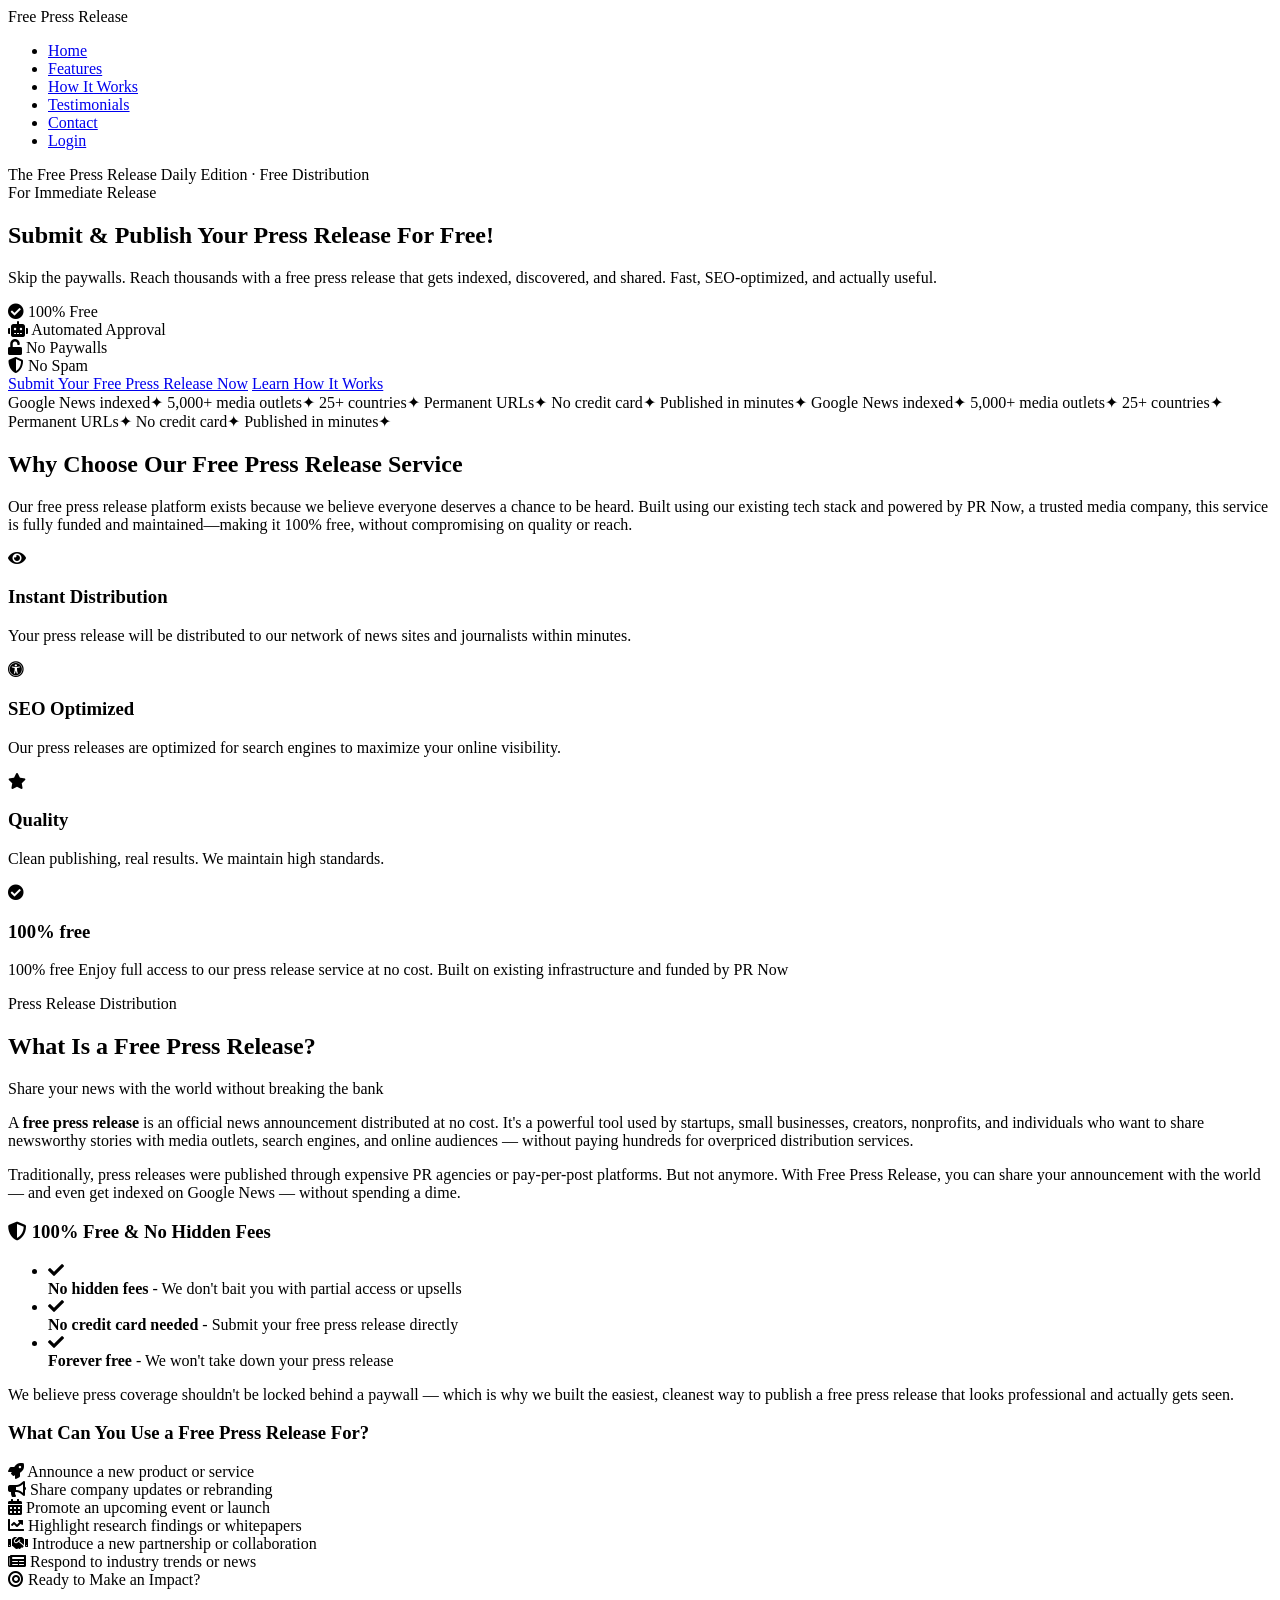
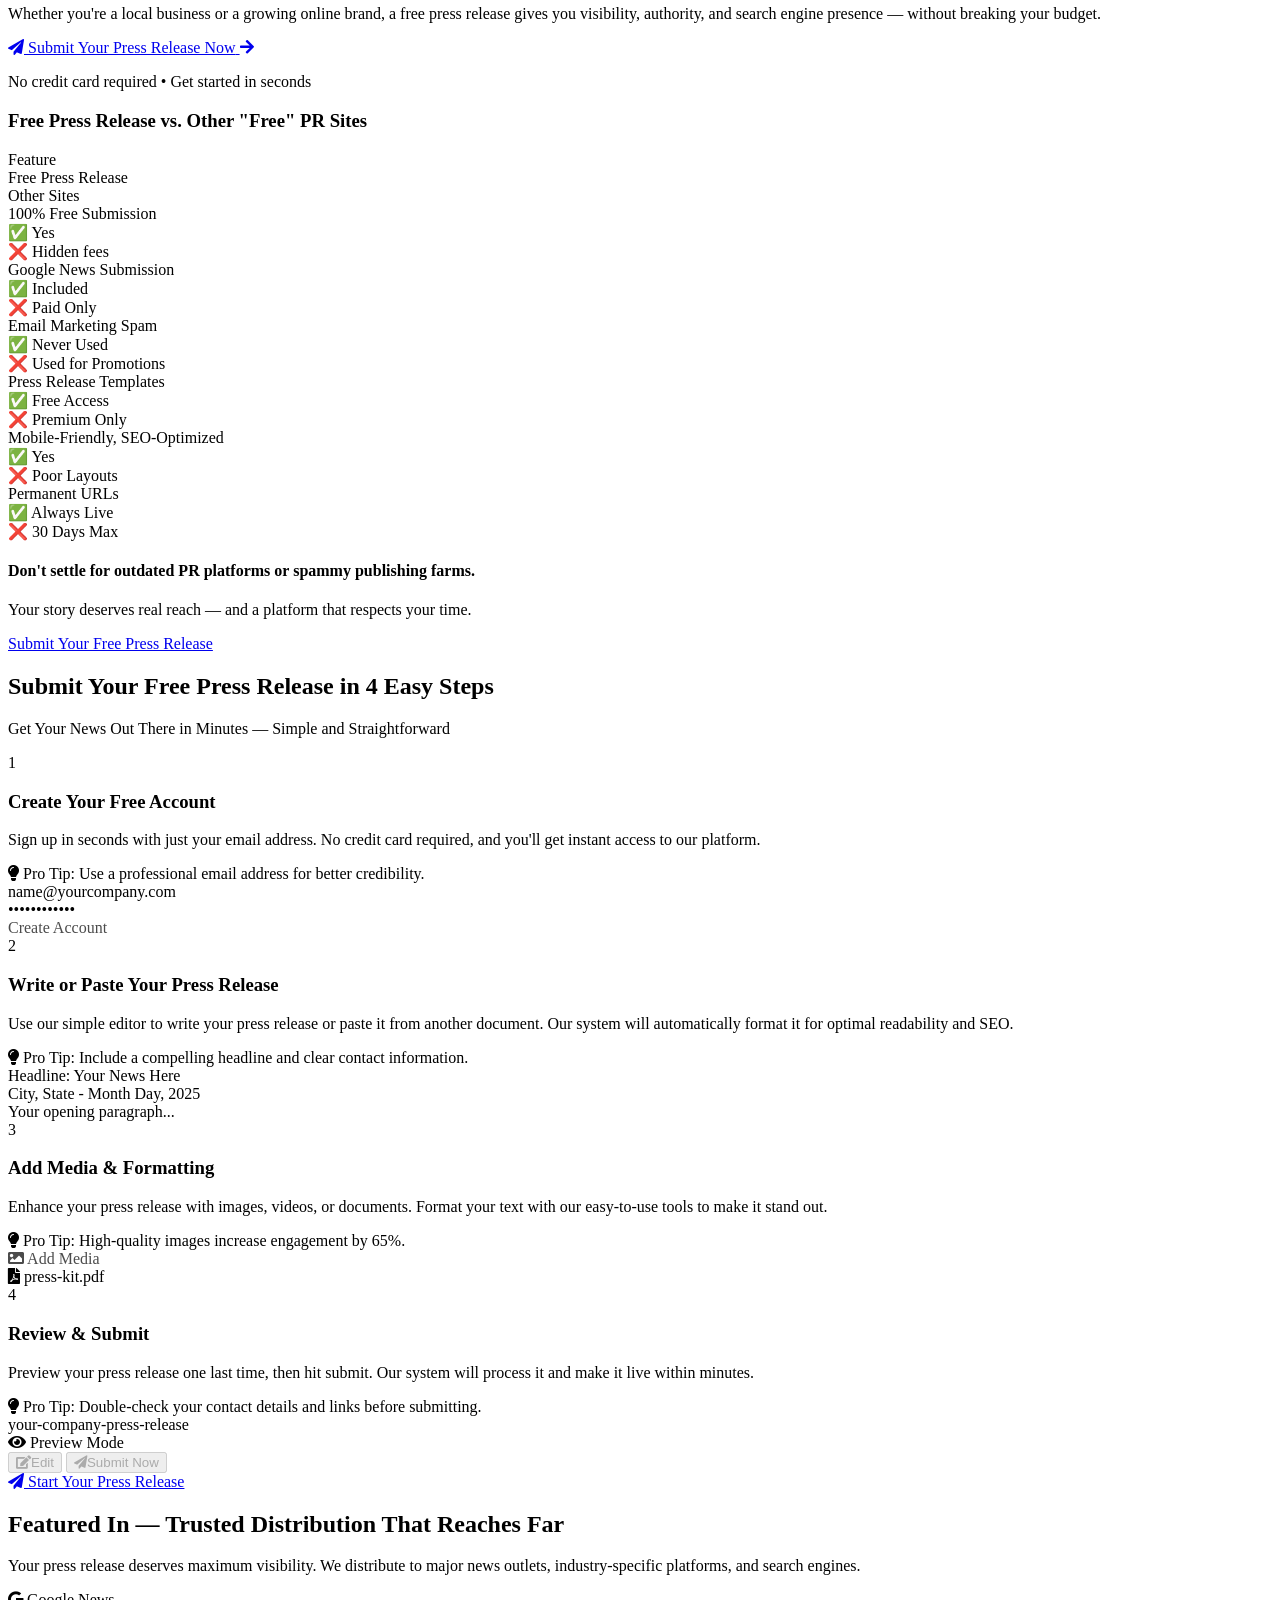
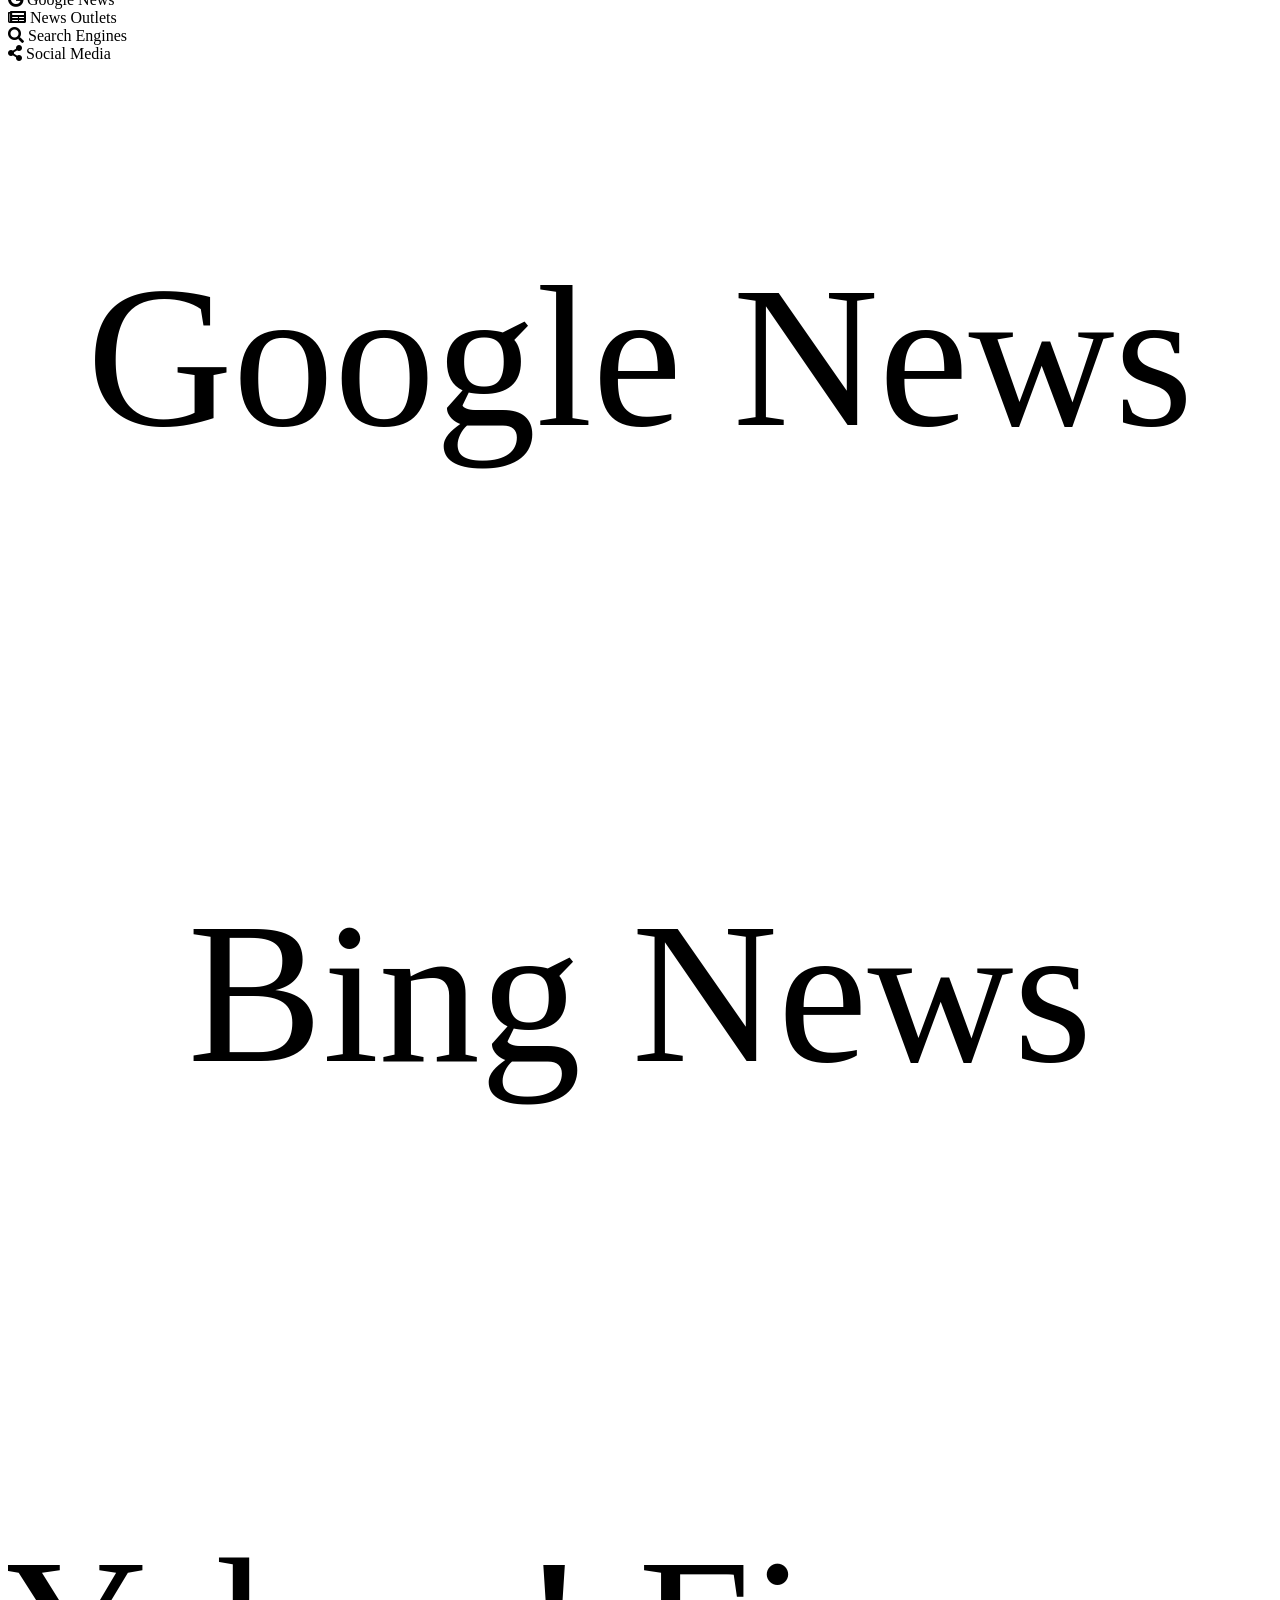
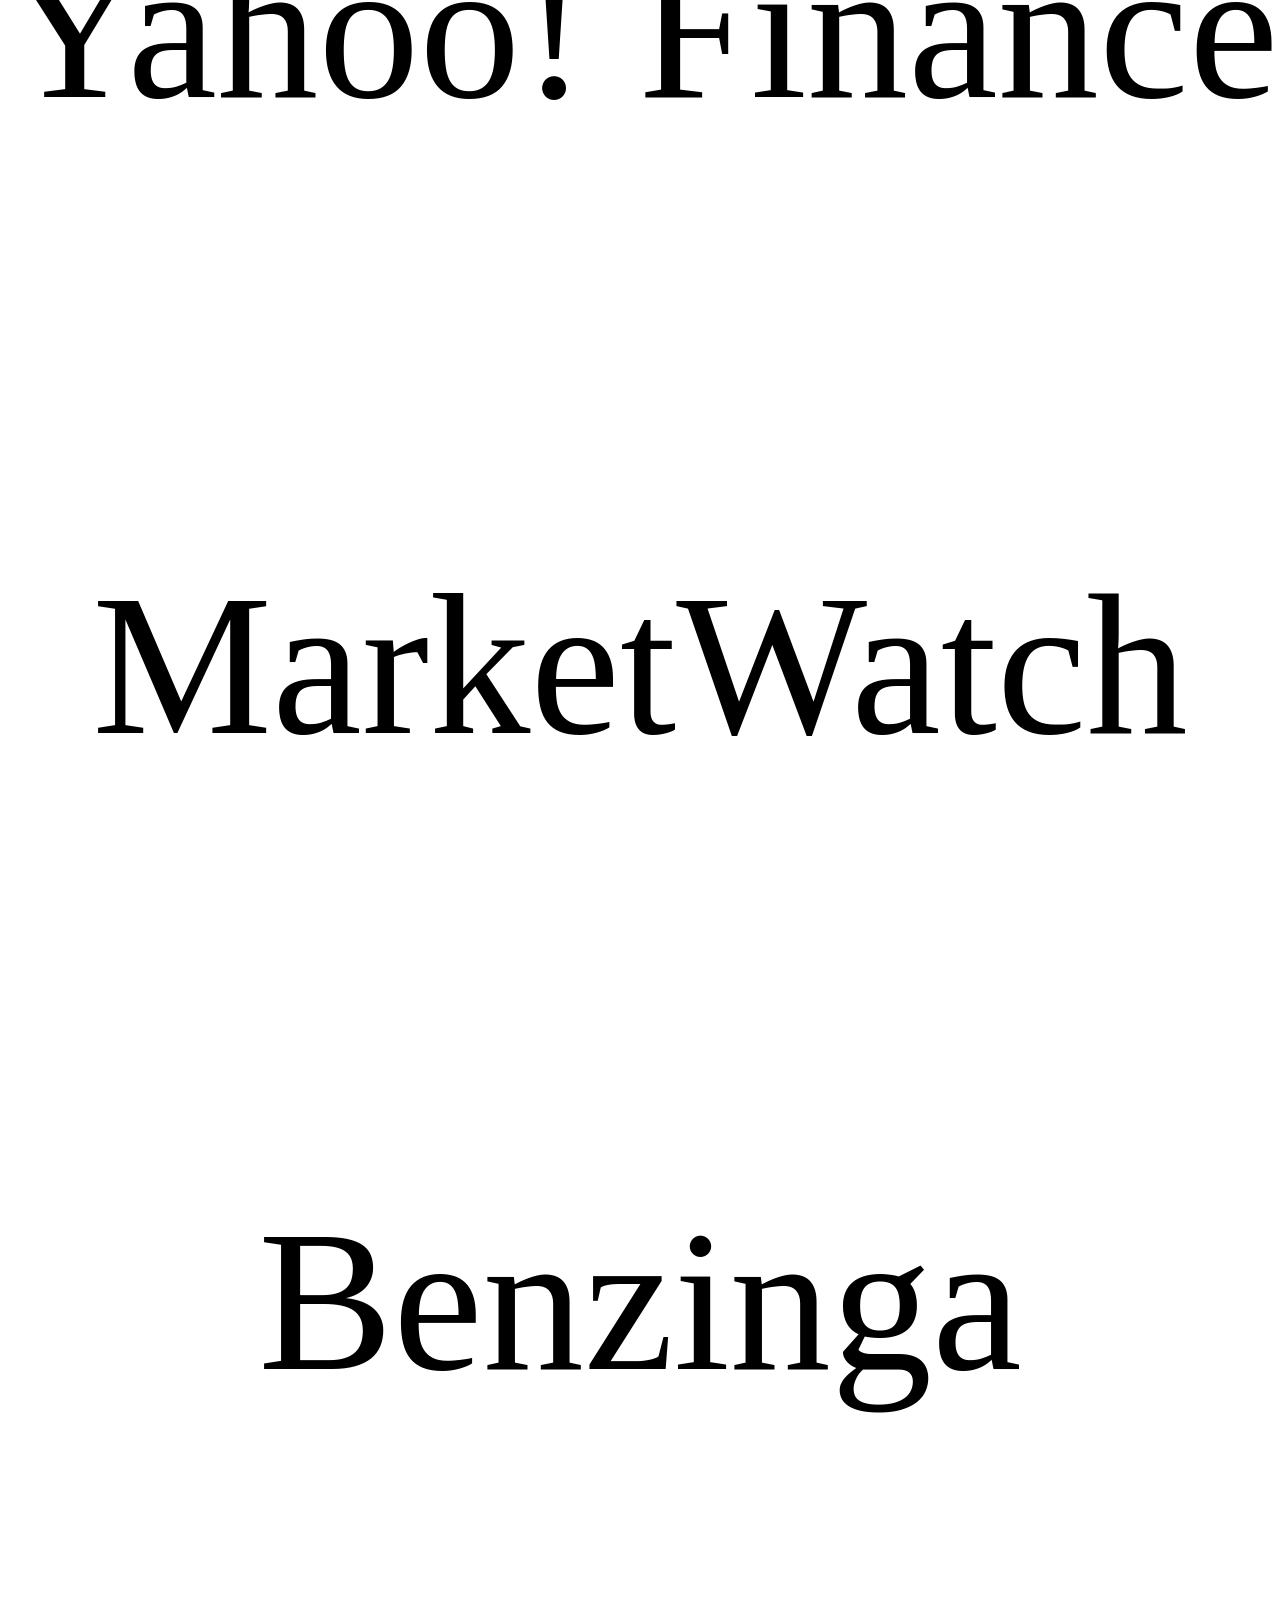
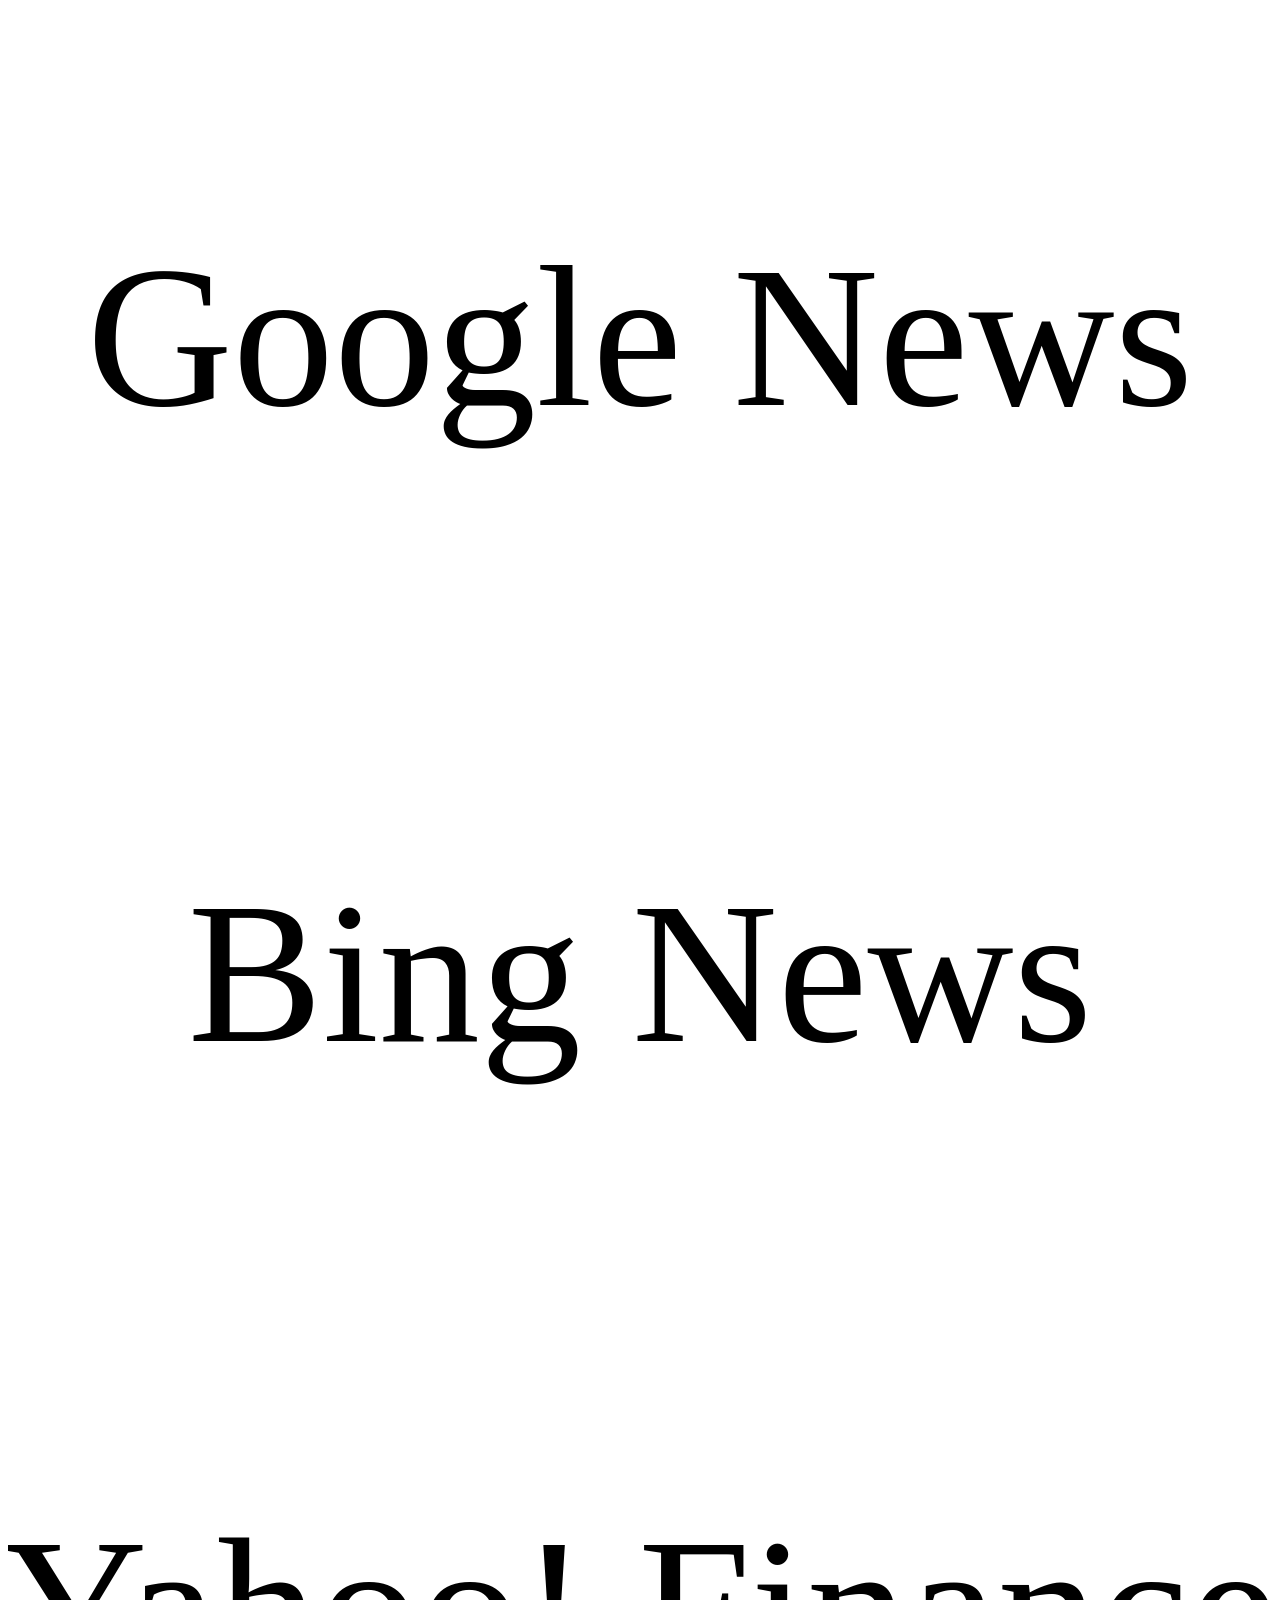
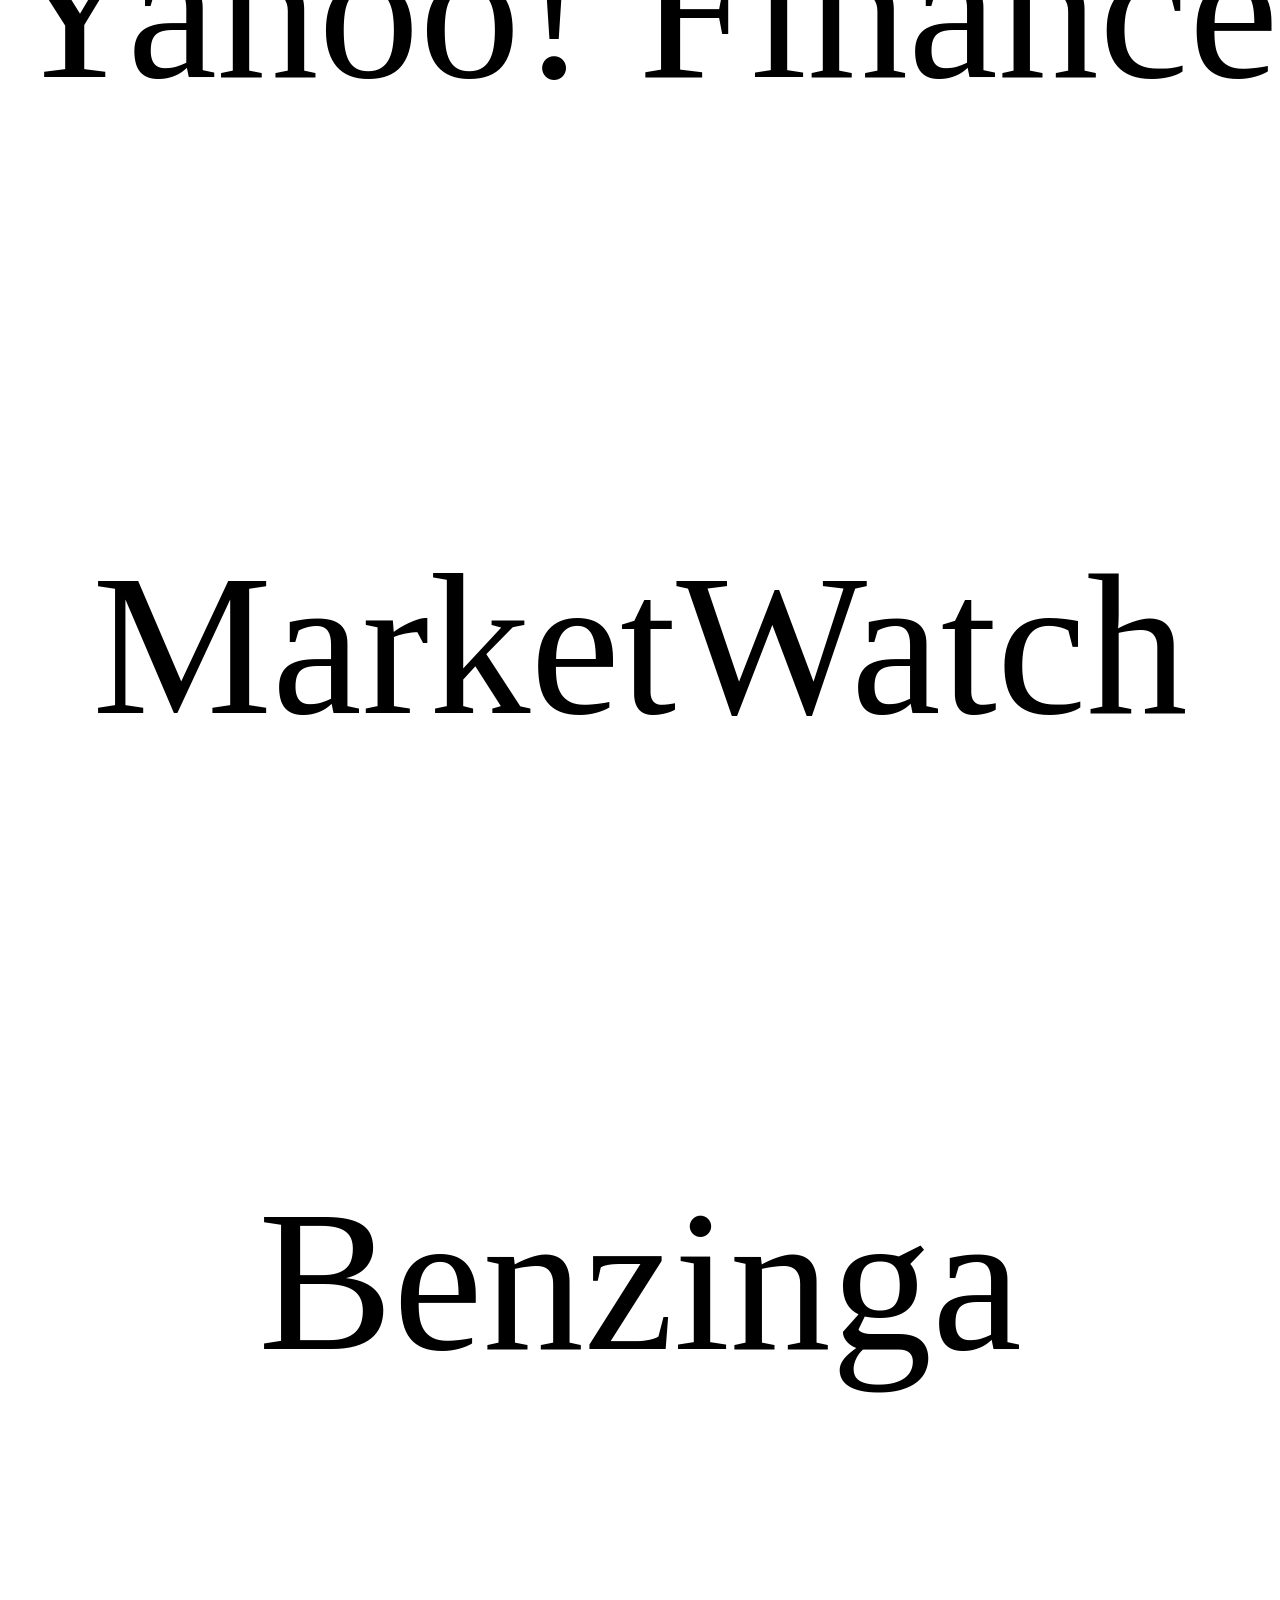
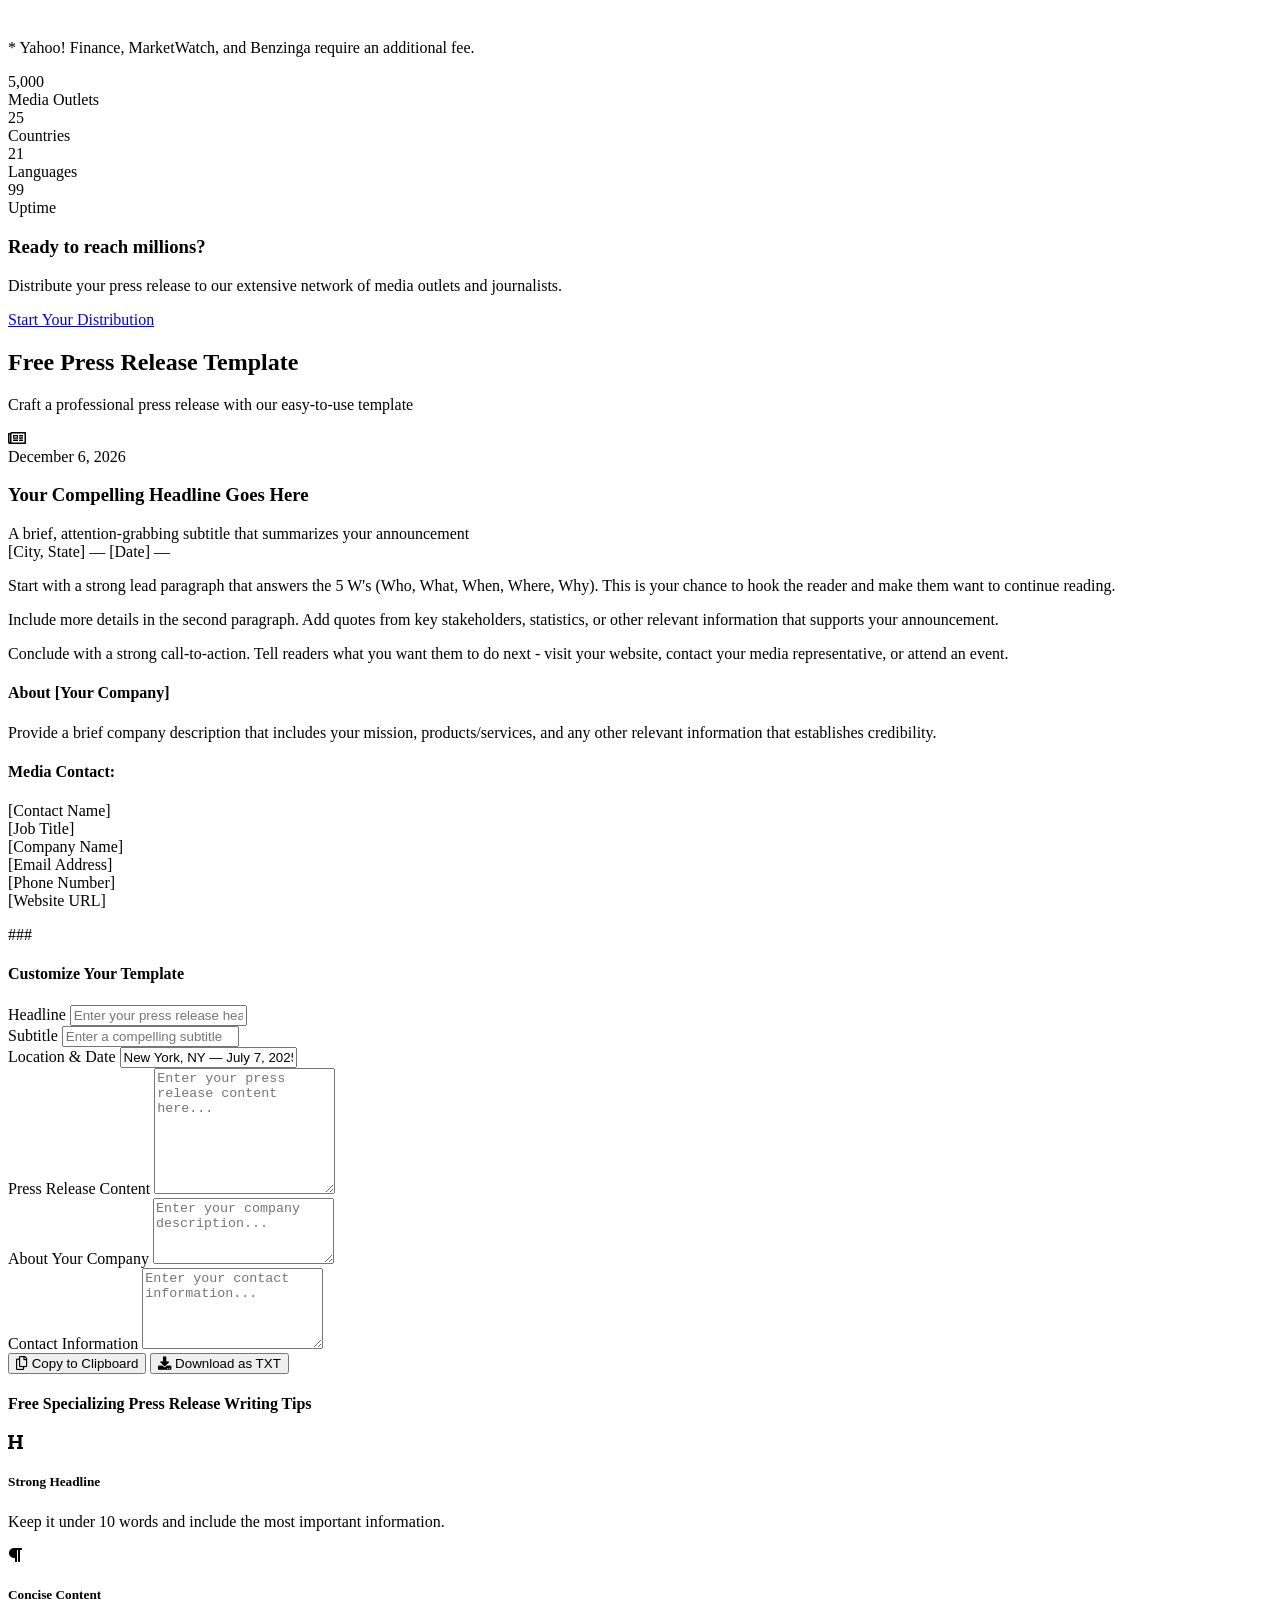
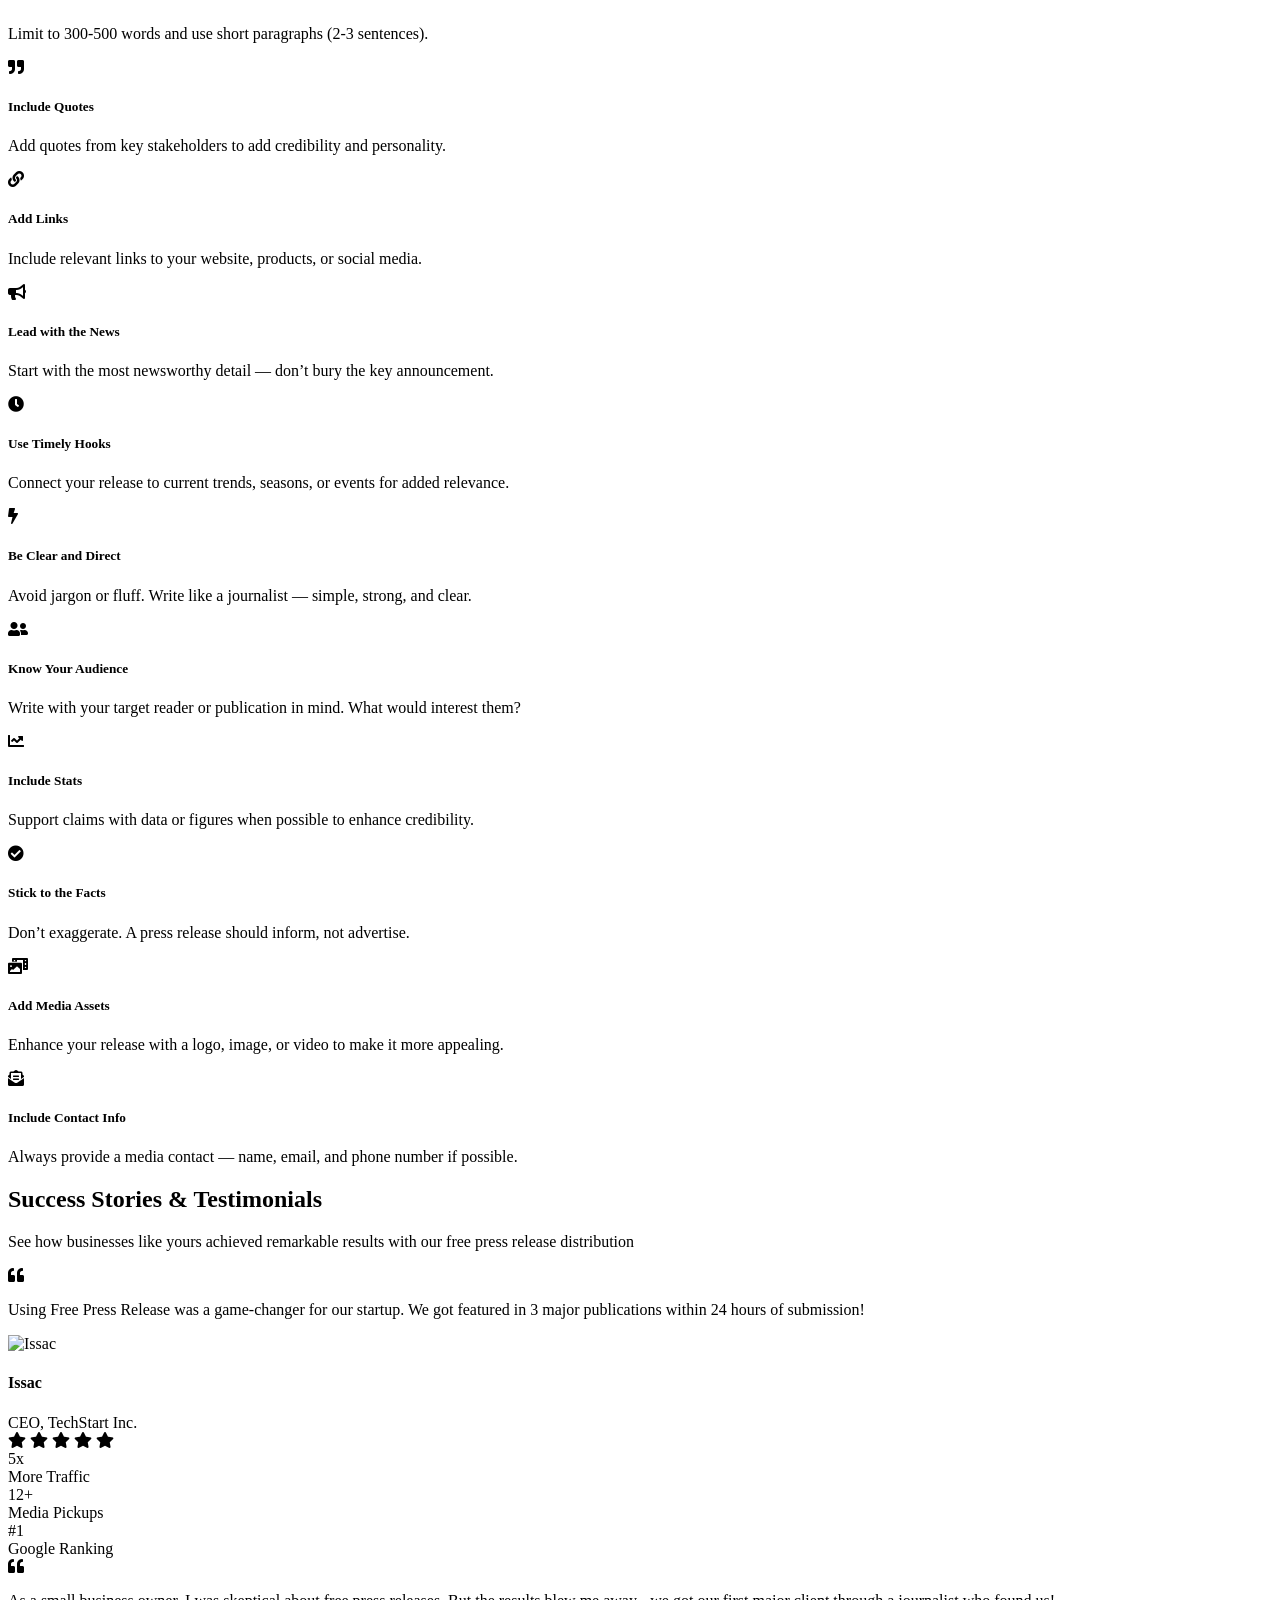
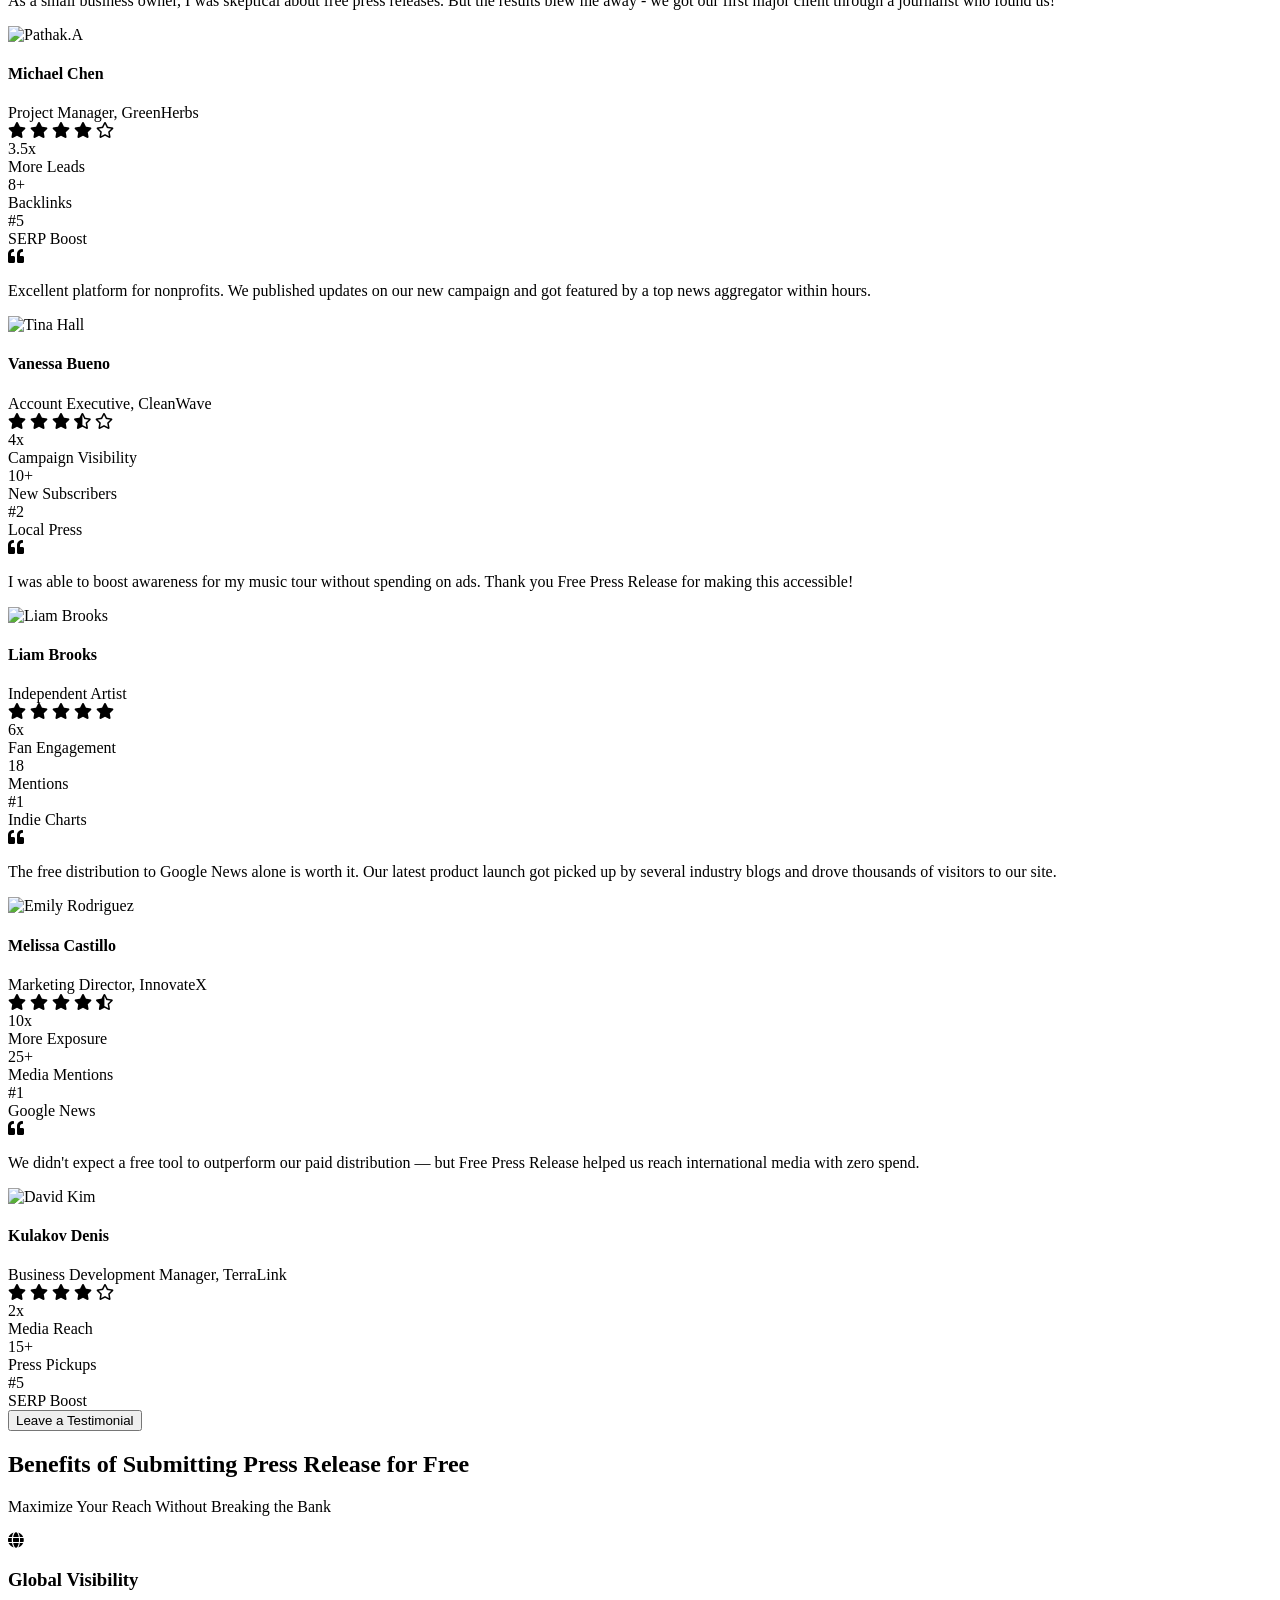
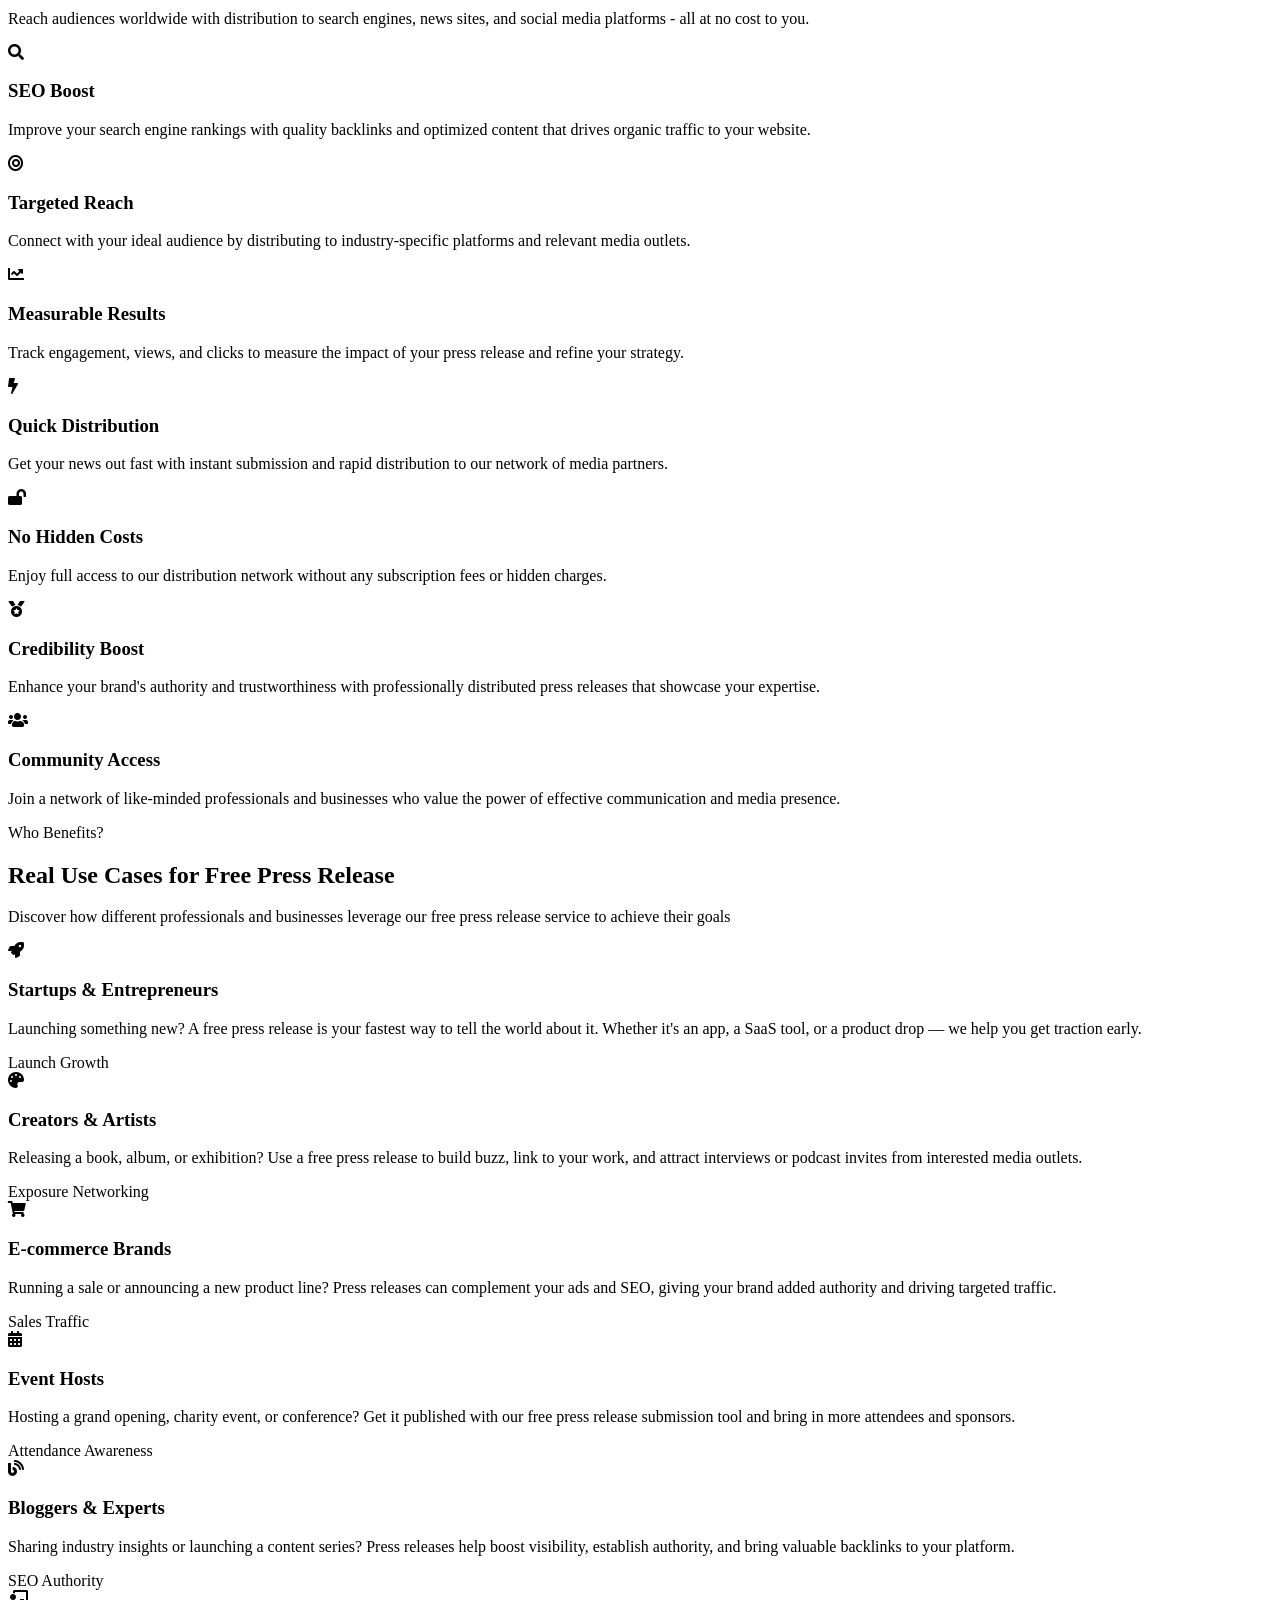
==== index.html @ 92e508fe "feat: serve published releases at /press and wire auth to portal app - Add .htaccess reverse proxy: " ====
<!DOCTYPE html>
<html lang="en">
<head>
    <meta charset="UTF-8">
    <meta name="viewport" content="width=device-width, initial-scale=1.0">
    <title>Free Press Release - Distribute Your Press Release for Free</title>
    <link rel="stylesheet" href="css/style.css">
    <link rel="stylesheet" href="css/features.css">
    <link rel="stylesheet" href="css/testimonials.css">
    <link rel="stylesheet" href="css/use-cases.css">
    <link rel="stylesheet" href="css/comparison-section.css">
    <link rel="stylesheet" href="css/faq-section.css">
    <link rel="stylesheet" href="css/about-section.css">
    <link rel="stylesheet" href="css/our-values.css">
    <link rel="stylesheet" href="css/footer.css">
    <link rel="stylesheet" href="css/contact.css">
    <link rel="stylesheet" href="css/policy.css">
    <link rel="stylesheet" href="css/what-is.css">
    <link rel="stylesheet" href="css/cta-section.css">
    <link rel="stylesheet" href="https://cdnjs.cloudflare.com/ajax/libs/font-awesome/6.4.0/css/all.min.css">
    <link rel="stylesheet" href="https://cdnjs.cloudflare.com/ajax/libs/font-awesome/5.15.4/css/all.min.css">
    <link rel="preconnect" href="https://fonts.googleapis.com">
    <link rel="preconnect" href="https://fonts.gstatic.com" crossorigin>
    <link href="https://fonts.googleapis.com/css2?family=Fraunces:ital,opsz,wght,SOFT,WONK@0,9..144,300..900,0..100,0..1;1,9..144,300..900,0..100,0..1&family=Instrument+Sans:ital,wght@0,400..700;1,400..700&family=Instrument+Serif:ital@0;1&family=JetBrains+Mono:ital,wght@0,300..800;1,300..800&display=swap" rel="stylesheet">
</head>
<body>
    <!-- Preloader -->
    <div class="preloader">
        <div class="loader"></div>
    </div>

    <!-- Header -->
    <header class="header">
        <nav class="navbar">
            <div class="logo"><a href="index.html" style="color: inherit; text-decoration: none;">Free <span>Press </span>Release</a></div>
            <ul class="nav-links">
                <li><a href="#home">Home</a></li>
                <li><a href="#benefits">Features</a></li>
                <li><a href="#easy-steps">How It Works</a></li>
                <li><a href="#success-stories">Testimonials</a></li>
                <li><a href="contact.html">Contact</a></li>
            <li><a href="https://my.freepressrelease.io/login" class="login-btn-header">Login</a></li>
            </ul>
            <div class="hamburger">
                <div class="line"></div>
                <div class="line"></div>
                <div class="line"></div>
            </div>
        </nav>
    </header>

    <!-- Hero Section -->
    <section id="home" class="hero">
        <div class="hero-frame">
            <div class="hero-masthead">
                <span class="masthead-vol"></span>
                <span class="masthead-name">The Free Press Release</span>
                <span class="masthead-date">Daily Edition · Free Distribution</span>
            </div>
            <div class="hero-rule double"></div>
            <div class="hero-content">
                <div class="hero-eyebrow"><span class="dot"></span><span>For Immediate Release</span><span class="dot"></span></div>
                <h1>Submit &amp; Publish Your Press Release For Free!</h1>
                <p class="subtitle">Skip the paywalls. Reach thousands with a free press release that gets indexed, discovered, and shared. Fast, SEO-optimized, and actually useful.</p>

                <div class="feature-labels">
                    <div class="feature-label">
                        <i class="fas fa-check-circle"></i>
                        <span>100% Free</span>
                    </div>
                    <div class="feature-label">
                        <i class="fas fa-robot"></i>
                        <span>Automated Approval</span>
                    </div>
                    <div class="feature-label">
                        <i class="fas fa-unlock"></i>
                        <span>No Paywalls</span>
                    </div>
                    <div class="feature-label">
                        <i class="fas fa-shield-alt"></i>
                        <span>No Spam</span>
                    </div>
                </div>

                <div class="cta-buttons">
                    <a href="https://my.freepressrelease.io" target="_blank" class="btn btn-primary">Submit Your Free Press Release Now</a>
                    <a href="#easy-steps" class="btn btn-secondary">Learn How It Works</a>
                </div>
            </div>
            <div class="hero-rule"></div>
            <div class="hero-marquee">
                <div class="marquee-track">
                    <span>Google News indexed</span><span aria-hidden="true">✦</span>
                    <span>5,000+ media outlets</span><span aria-hidden="true">✦</span>
                    <span>25+ countries</span><span aria-hidden="true">✦</span>
                    <span>Permanent URLs</span><span aria-hidden="true">✦</span>
                    <span>No credit card</span><span aria-hidden="true">✦</span>
                    <span>Published in minutes</span><span aria-hidden="true">✦</span>
                    <span>Google News indexed</span><span aria-hidden="true">✦</span>
                    <span>5,000+ media outlets</span><span aria-hidden="true">✦</span>
                    <span>25+ countries</span><span aria-hidden="true">✦</span>
                    <span>Permanent URLs</span><span aria-hidden="true">✦</span>
                    <span>No credit card</span><span aria-hidden="true">✦</span>
                    <span>Published in minutes</span><span aria-hidden="true">✦</span>
                </div>
            </div>
        </div>
    </section>

    <!-- Why Choose Our Free Press Release Service -->
    <section class="our-values">
        <div class="container">
            <div class="section-header">
                <h2>Why Choose Our Free Press Release Service</h2>
                <p class="tagline">Our free press release platform exists because we believe everyone deserves a chance to be heard. Built using our existing tech stack and powered by PR Now, a trusted media company, this service is fully funded and maintained—making it 100% free, without compromising on quality or reach.</p>
            </div>
            <div class="values-grid">
                <!-- Value 1 -->
                <div class="value-card">
                    <div class="value-icon">
                        <i class="fas fa-eye"></i>
                    </div>
                    <h3>Instant Distribution</h3>
                    <p>Your press release will be distributed to our network of news sites and journalists within minutes.</p>
                </div>
                
                <!-- Value 2 -->
                <div class="value-card">
                    <div class="value-icon">
                        <i class="fas fa-universal-access"></i>
                    </div>
                    <h3>SEO Optimized</h3>
                    <p>Our press releases are optimized for search engines to maximize your online visibility.</p>
                </div>
                
                <!-- Value 3 -->
                <div class="value-card">
                    <div class="value-icon">
                        <i class="fas fa-star"></i>
                    </div>
                    <h3>Quality</h3>
                    <p>Clean publishing, real results. We maintain high standards.</p>
                </div>
                
                <!-- Value 4 -->
                <div class="value-card">
                    <div class="value-icon">
                        <i class="fas fa-check-circle"></i>
                    </div>
                    <h3>100% free</h3>
                    <p>
                        100% free
                        Enjoy full access to our press release service at no cost. Built on existing infrastructure and funded by PR Now</p>
                </div>
            </div>
        </div>
    </section>

    <!-- What Is Section -->
    <section id="what-is" class="what-is">
        <div class="container">
            <!-- Section Header -->
            <div class="section-header">
                <span class="section-tag">Press Release Distribution</span>
                <h2>What Is a <span>Free Press Release</span>?</h2>
                <p>Share your news with the world without breaking the bank</p>
            </div>

            <!-- Full Width Content -->
            <div class="what-is-content">
                <div class="what-is-box">
                    <p>
                        A <strong>free press release</strong> is an official news announcement distributed at no cost. It's a powerful tool used by startups, small businesses, creators, nonprofits, and individuals who want to share newsworthy stories with media outlets, search engines, and online audiences — without paying hundreds for overpriced distribution services.
                    </p>
                    <p>
                        Traditionally, press releases were published through expensive PR agencies or pay-per-post platforms. But not anymore. With Free Press Release, you can share your announcement with the world — and even get indexed on Google News — without spending a dime.
                    </p>

                    <div class="guarantee-box">
                        <h3>
                            <i class="fas fa-shield-alt"></i>
                            <span>100% Free & No Hidden Fees</span>
                        </h3>
                        <ul class="guarantee-list">
                            <li>
                                <div class="icon-wrapper">
                                    <i class="fas fa-check"></i>
                                </div>
                                <div>
                                    <strong>No hidden fees</strong> - We don't bait you with partial access or upsells
                                </div>
                            </li>
                            <li>
                                <div class="icon-wrapper">
                                    <i class="fas fa-check"></i>
                                </div>
                                <div>
                                    <strong>No credit card needed</strong> - Submit your free press release directly
                                </div>
                            </li>
                            <li>
                                <div class="icon-wrapper">
                                    <i class="fas fa-check"></i>
                                </div>
                                <div>
                                    <strong>Forever free</strong> - We won't take down your press release
                                </div>
                            </li>
                        </ul>
                    </div>
                    
                    <p>
                        We believe press coverage shouldn't be locked behind a paywall — which is why we built the easiest, cleanest way to publish a free press release that looks professional and actually gets seen.
                    </p>
                </div>
            </div>
        </div>
    </section>

    <!-- What Can You Use a Free Press Release For? Section -->
    <div class="use-case-list">
        <h3>What Can You Use a Free Press Release For?</h3>
        <div class="use-case-list-grid">
            <div class="use-case-item">
                <i class="fas fa-rocket"></i>
                <span>Announce a new product or service</span>
            </div>
            <div class="use-case-item">
                <i class="fas fa-bullhorn"></i>
                <span>Share company updates or rebranding</span>
            </div>
            <div class="use-case-item">
                <i class="fas fa-calendar-alt"></i>
                <span>Promote an upcoming event or launch</span>
            </div>
            <div class="use-case-item">
                <i class="fas fa-chart-line"></i>
                <span>Highlight research findings or whitepapers</span>
            </div>
            <div class="use-case-item">
                <i class="fas fa-handshake"></i>
                <span>Introduce a new partnership or collaboration</span>
            </div>
            <div class="use-case-item">
                <i class="fas fa-newspaper"></i>
                <span>Respond to industry trends or news</span>
            </div>
        </div>
    </div>
            
        <!-- Full Width CTA Section -->
        <section class="cta-section">
            <div class="container">
                <div class="conclusion-container">
                    <div class="conclusion-content">
                        <div class="conclusion-title">
                            <i class="fas fa-bullseye"></i>
                            <span>Ready to Make an Impact?</span>
                        </div>
                        <p class="conclusion-text">
                            Whether you're a local business or a growing online brand, a free press release gives you <span>visibility</span>, <span>authority</span>, and <span>search engine presence</span> — without breaking your budget.
                        </p>
                        <div class="conclusion-cta">
                            <a href="https://my.freepressrelease.io" target="_blank" class="btn btn-primary">
                                <i class="fas fa-paper-plane"></i>
                                <span>Submit Your Press Release Now</span>
                                <i class="fas fa-arrow-right"></i>
                            </a>
                            <p class="subtext">No credit card required • Get started in seconds</p>
                        </div>
                    </div>
                    <div class="bg-shape top-right"></div>
                    <div class="bg-shape bottom-left"></div>
                </div>
            </div>
        </section>

        <section class="comparison-block">
            <div class="comparison-section">
                <h3>Free Press Release vs. Other "Free" PR Sites</h3>
                <div class="comparison-table">
                    <div class="comparison-header">
                        <div class="feature">Feature</div>
                        <div class="us">Free Press Release</div>
                        <div class="others">Other Sites</div>
                    </div>
                    
                    <div class="comparison-row">
                        <div class="feature">100% Free Submission</div>
                        <div class="us yes">✅ Yes</div>
                        <div class="others no">❌ Hidden fees</div>
                    </div>
                    
                    <div class="comparison-row">
                        <div class="feature">Google News Submission</div>
                        <div class="us yes">✅ Included</div>
                        <div class="others no">❌ Paid Only</div>
                    </div>
                    
                    <div class="comparison-row">
                        <div class="feature">Email Marketing Spam</div>
                        <div class="us yes">✅ Never Used</div>
                        <div class="others no">❌ Used for Promotions</div>
                    </div>
                    
                    <div class="comparison-row">
                        <div class="feature">Press Release Templates</div>
                        <div class="us yes">✅ Free Access</div>
                        <div class="others no">❌ Premium Only</div>
                    </div>
                    
                    <div class="comparison-row">
                        <div class="feature">Mobile-Friendly, SEO-Optimized</div>
                        <div class="us yes">✅ Yes</div>
                        <div class="others no">❌ Poor Layouts</div>
                    </div>
                    
                    <div class="comparison-row">
                        <div class="feature">Permanent URLs</div>
                        <div class="us yes">✅ Always Live</div>
                        <div class="others no">❌ 30 Days Max</div>
                    </div>
                </div>
                
                <div class="cta-box">
                    <h4>Don't settle for outdated PR platforms or spammy publishing farms.</h4>
                    <p>Your story deserves real reach — and a platform that respects your time.</p>
                    <a href="https://my.freepressrelease.io" target="_blank" class="btn btn-primary">Submit Your Free Press Release</a>
                </div>
            </div>
    </section>

    <!-- 4 Easy Steps Section -->
    <section id="easy-steps" class="easy-steps">
        <div class="container">
            <div class="section-header">
                <h2>Submit Your Free Press Release in 4 Easy Steps</h2>
                <p class="tagline">Get Your News Out There in Minutes — Simple and Straightforward</p>
            </div>
            
            <div class="steps-container">
                <!-- Step 1 -->
                <div class="step-card" data-step="1">
                    <div class="step-number">1</div>
                    <div class="step-content">
                        <h3>Create Your Free Account</h3>
                        <p>Sign up in seconds with just your email address. No credit card required, and you'll get instant access to our platform.</p>
                        <div class="step-tip">
                            <i class="fas fa-lightbulb"></i>
                            <span>Pro Tip: Use a professional email address for better credibility.</span>
                        </div>
                    </div>
                    <div class="step-visual">
                        <div class="typing-animation">
                            <div class="code-line">name@yourcompany.com</div>
                            <div class="code-line">••••••••••••</div>
                            <div class="code-line"><span class="btn btn-primary" style="cursor: default; opacity: 0.7;">Create Account</span></div>
                        </div>
                    </div>
                </div>
                
                <!-- Step 2 -->
                <div class="step-card" data-step="2">
                    <div class="step-number">2</div>
                    <div class="step-content">
                        <h3>Write or Paste Your Press Release</h3>
                        <p>Use our simple editor to write your press release or paste it from another document. Our system will automatically format it for optimal readability and SEO.</p>
                        <div class="step-tip">
                            <i class="fas fa-lightbulb"></i>
                            <span>Pro Tip: Include a compelling headline and clear contact information.</span>
                        </div>
                    </div>
                    <div class="step-visual">
                        <div class="typing-animation">
                            <div class="cursor"></div>
                            <div class="code-line">Headline: Your News Here</div>
                            <div class="code-line">City, State - Month Day, 2025</div>
                            <div class="code-line">Your opening paragraph...</div>
                        </div>
                    </div>
                </div>
                
                <!-- Step 3 -->
                <div class="step-card" data-step="3">
                    <div class="step-number">3</div>
                    <div class="step-content">
                        <h3>Add Media & Formatting</h3>
                        <p>Enhance your press release with images, videos, or documents. Format your text with our easy-to-use tools to make it stand out.</p>
                        <div class="step-tip">
                            <i class="fas fa-lightbulb"></i>
                            <span>Pro Tip: High-quality images increase engagement by 65%.</span>
                        </div>
                    </div>
                    <div class="step-visual">
                        <div class="media-preview">
                            <span class="btn btn-outline" style="cursor: default; opacity: 0.7;">
                                <i class="fas fa-image"></i> Add Media
                            </span>
                            <div class="media-item">
                                <i class="fas fa-file-pdf"></i>
                                <span>press-kit.pdf</span>
                            </div>
                        </div>
                    </div>
                </div>
                
                <!-- Step 4 -->
                <div class="step-card" data-step="4">
                    <div class="step-number">4</div>
                    <div class="step-content">
                        <h3>Review & Submit</h3>
                        <p>Preview your press release one last time, then hit submit. Our system will process it and make it live within minutes.</p>
                        <div class="step-tip">
                            <i class="fas fa-lightbulb"></i>
                            <span>Pro Tip: Double-check your contact details and links before submitting.</span>
                        </div>
                    </div>
                    <div class="step-visual">
                        <div class="preview-window">
                            <div class="preview-header">
                                <div class="preview-buttons">
                                    <span class="preview-button red"></span>
                                    <span class="preview-button yellow"></span>
                                    <span class="preview-button green"></span>
                                </div>
                                <span class="preview-url">your-company-press-release</span>
                            </div>
                            <div class="preview-content">
                                <div class="preview-placeholder">
                                    <i class="fas fa-eye"></i>
                                    <span>Preview Mode</span>
                                </div>
                            </div>
                            <div class="preview-footer" onclick="return false;">
                                <button disabled class="preview-btn preview-btn-edit">
                                    <i class="fas fa-edit"></i>Edit
                                </button>
                                <button disabled class="preview-btn preview-btn-submit">
                                    <i class="fas fa-paper-plane"></i>Submit Now
                                </button>
                            </div>
                        </div>
                    </div>
                </div>
                
                <!-- Connecting Line -->
                <div class="connecting-line"></div>
            </div>
            
            <div class="cta-buttons cta-buttons-centered">
                <a href="https://my.freepressrelease.io" target="_blank" class="btn btn-primary btn-large">
                    <i class="fas fa-paper-plane"></i> Start Your Press Release
                </a>
            </div>
        </div>
    </section>
   <!-- Featured In Section -->
<section id="featured-in" class="featured-in">
    <div class="container">
        <div class="section-header">
            <h2>Featured In — Trusted Distribution That Reaches Far</h2>
            <p class="tagline">Your press release deserves maximum visibility. We distribute to major news outlets, industry-specific platforms, and search engines.</p>
        </div>
        
        <div class="trust-badges">
            <div class="badge">
                <i class="fab fa-google"></i>
                <span>Google News</span>
            </div>
            <div class="badge">
                <i class="fas fa-newspaper"></i>
                <span>News Outlets</span>
            </div>
            <div class="badge">
                <i class="fas fa-search"></i>
                <span>Search Engines</span>
            </div>
            <div class="badge">
                <i class="fas fa-share-alt"></i>
                <span>Social Media</span>
            </div>
        </div>
        
        <div class="partners-carousel">
            <div class="carousel-track">
                <!-- First set of logos -->
                <div class="partner-logo">
                    <svg viewBox="0 0 100 50" class="partner-svg">
                        <text x="50%" y="50%" dominant-baseline="middle" text-anchor="middle" class="logo-text">Google News</text>
                    </svg>
                </div>
                <div class="partner-logo">
                    <svg viewBox="0 0 100 50" class="partner-svg">
                        <text x="50%" y="50%" dominant-baseline="middle" text-anchor="middle" class="logo-text">Bing News</text>
                    </svg>
                </div>
                <div class="partner-logo">
                    <svg viewBox="0 0 100 50" class="partner-svg">
                        <text x="50%" y="50%" dominant-baseline="middle" text-anchor="middle" class="logo-text">Yahoo! Finance</text>
                    </svg>
                </div>
                <div class="partner-logo">
                    <svg viewBox="0 0 100 50" class="partner-svg">
                        <text x="50%" y="50%" dominant-baseline="middle" text-anchor="middle" class="logo-text">MarketWatch</text>
                    </svg>
                </div>
                <div class="partner-logo">
                    <svg viewBox="0 0 100 50" class="partner-svg">
                        <text x="50%" y="50%" dominant-baseline="middle" text-anchor="middle" class="logo-text">Benzinga</text>
                    </svg>
                </div>
                <!-- Second set (duplicate for seamless loop) -->
                <div class="partner-logo">
                    <svg viewBox="0 0 100 50" class="partner-svg">
                        <text x="50%" y="50%" dominant-baseline="middle" text-anchor="middle" class="logo-text">Google News</text>
                    </svg>
                </div>
                <div class="partner-logo">
                    <svg viewBox="0 0 100 50" class="partner-svg">
                        <text x="50%" y="50%" dominant-baseline="middle" text-anchor="middle" class="logo-text">Bing News</text>
                    </svg>
                </div>
                <div class="partner-logo">
                    <svg viewBox="0 0 100 50" class="partner-svg">
                        <text x="50%" y="50%" dominant-baseline="middle" text-anchor="middle" class="logo-text">Yahoo! Finance</text>
                    </svg>
                </div>
                <div class="partner-logo">
                    <svg viewBox="0 0 100 50" class="partner-svg">
                        <text x="50%" y="50%" dominant-baseline="middle" text-anchor="middle" class="logo-text">MarketWatch</text>
                    </svg>
                </div>
                <div class="partner-logo">
                    <svg viewBox="0 0 100 50" class="partner-svg">
                        <text x="50%" y="50%" dominant-baseline="middle" text-anchor="middle" class="logo-text">Benzinga</text>
                    </svg>
                </div>
            </div>
        </div>

        <!-- Clear Note for Premium Distribution -->
        <p class="premium-note">
            * Yahoo! Finance, MarketWatch, and Benzinga require an additional fee.
        </p>

        <div class="stats-grid">
            <div class="stat-card">
                <div class="stat-number" data-count="5000">5,000+</div>
                <div class="stat-label">Media Outlets</div>
            </div>
            <div class="stat-card">
                <div class="stat-number" data-count="25">25+</div>
                <div class="stat-label">Countries</div>
            </div>
            <div class="stat-card">
                <div class="stat-number" data-count="21">21+</div>
                <div class="stat-label">Languages</div>
            </div>
            <div class="stat-card">
                <div class="stat-number" data-count="99">99.9%</div>
                <div class="stat-label">Uptime</div>
            </div>
        </div>
        
        <div class="distribution-cta">
            <h3>Ready to reach millions?</h3>
            <p>Distribute your press release to our extensive network of media outlets and journalists.</p>
            <a href="https://my.freepressrelease.io" target="_blank" class="btn btn-primary">Start Your Distribution</a>
        </div>
    </div>
</section>
    <!-- Free Press Release Template Section -->
    <section id="press-release-template" class="template-section">
        <div class="container">
            <div class="section-header">
                <h2>Free Press Release Template</h2>
                <p class="tagline">Craft a professional press release with our easy-to-use template</p>
            </div>
            
            <div class="template-container">
                <div class="template-preview">
                    <div class="template-header">
                        <div class="template-logo">
                            <i class="far fa-newspaper"></i>
                        </div>
                        <div class="template-meta">
                            <div class="template-date" id="preview-date">FOR IMMEDIATE RELEASE</div>
                            <h3 class="template-title" id="preview-title">Your Compelling Headline Goes Here</h3>
                            <div class="template-subtitle" id="preview-subtitle">A brief, attention-grabbing subtitle that summarizes your announcement</div>
                        </div>
                    </div>
                    
                    <div class="template-body">
                        <div class="template-location" id="preview-location">[City, State] — [Date] — </div>
                        <div class="template-content" id="preview-content">
                            <p>Start with a strong lead paragraph that answers the 5 W's (Who, What, When, Where, Why). This is your chance to hook the reader and make them want to continue reading.</p>
                            <p>Include more details in the second paragraph. Add quotes from key stakeholders, statistics, or other relevant information that supports your announcement.</p>
                            <p>Conclude with a strong call-to-action. Tell readers what you want them to do next - visit your website, contact your media representative, or attend an event.</p>
                        </div>
                        <div class="template-boilerplate" id="preview-boilerplate">
                            <h4>About [Your Company]</h4>
                            <p>Provide a brief company description that includes your mission, products/services, and any other relevant information that establishes credibility.</p>
                        </div>
                        <div class="template-contact" id="preview-contact">
                            <h4>Media Contact:</h4>
                            <p>[Contact Name]<br>
                            [Job Title]<br>
                            [Company Name]<br>
                            [Email Address]<br>
                            [Phone Number]<br>
                            [Website URL]</p>
                        </div>
                        <div class="template-end" id="preview-end">###</div>
                    </div>
                </div>
                
                <div class="template-controls">
                    <div class="control-group">
                        <h4>Customize Your Template</h4>
                        <div class="form-group">
                            <label for="template-title">Headline</label>
                            <input type="text" id="template-title" class="form-control" placeholder="Enter your press release headline">
                        </div>
                        <div class="form-group">
                            <label for="template-subtitle">Subtitle</label>
                            <input type="text" id="template-subtitle" class="form-control" placeholder="Enter a compelling subtitle">
                        </div>
                        <div class="form-group">
                            <label for="template-location">Location & Date</label>
                            <input type="text" id="template-location" class="form-control" value="New York, NY — July 7, 2025 — ">
                        </div>
                        <div class="form-group">
                            <label for="template-content">Press Release Content</label>
                            <textarea id="template-content" class="form-control" rows="8" placeholder="Enter your press release content here..."></textarea>
                        </div>
                        <div class="form-group">
                            <label for="template-boilerplate">About Your Company</label>
                            <textarea id="template-boilerplate" class="form-control" rows="4" placeholder="Enter your company description..."></textarea>
                        </div>
                        <div class="form-group">
                            <label for="template-contact">Contact Information</label>
                            <textarea id="template-contact" class="form-control" rows="5" placeholder="Enter your contact information..."></textarea>
                        </div>
                        <div class="template-actions">
                            <button id="copy-template" class="btn btn-secondary">
                                <i class="far fa-copy"></i> Copy to Clipboard
                            </button>
                            <button id="download-template" class="btn btn-primary">
                                <i class="fas fa-download"></i> Download as TXT
                            </button>
                        </div>
                    </div>
                </div>
            </div>
            <!--Free Specializing Press Release Writing Tips-->

            <div class="template-tips">
                <h4>Free Specializing Press Release Writing Tips</h4>
                <div class="tips-grid">
                    <div class="tip-card">
                        <div class="tip-icon">
                            <i class="fas fa-heading"></i>
                        </div>
                        <h5>Strong Headline</h5>
                        <p>Keep it under 10 words and include the most important information.</p>
                    </div>
                    <div class="tip-card">
                        <div class="tip-icon">
                            <i class="fas fa-paragraph"></i>
                        </div>
                        <h5>Concise Content</h5>
                        <p>Limit to 300-500 words and use short paragraphs (2-3 sentences).</p>
                    </div>
                    <div class="tip-card">
                        <div class="tip-icon">
                            <i class="fas fa-quote-right"></i>
                        </div>
                        <h5>Include Quotes</h5>
                        <p>Add quotes from key stakeholders to add credibility and personality.</p>
                    </div>
                    <div class="tip-card">
                        <div class="tip-icon">
                            <i class="fas fa-link"></i>
                        </div>
                        <h5>Add Links</h5>
                        <p>Include relevant links to your website, products, or social media.</p>
                    </div>
                    <div class="tip-card">
                        <div class="tip-icon">
                            <i class="fas fa-bullhorn"></i>
                        </div>
                        <h5>Lead with the News</h5>
                        <p>Start with the most newsworthy detail — don’t bury the key announcement.</p>
                    </div>
                    
                    <div class="tip-card">
                        <div class="tip-icon">
                            <i class="fas fa-clock"></i>
                        </div>
                        <h5>Use Timely Hooks</h5>
                        <p>Connect your release to current trends, seasons, or events for added relevance.</p>
                    </div>
                    
                    <div class="tip-card">
                        <div class="tip-icon">
                            <i class="fas fa-bolt"></i>
                        </div>
                        <h5>Be Clear and Direct</h5>
                        <p>Avoid jargon or fluff. Write like a journalist — simple, strong, and clear.</p>
                    </div>
                    
                    <div class="tip-card">
                        <div class="tip-icon">
                            <i class="fas fa-user-friends"></i>
                        </div>
                        <h5>Know Your Audience</h5>
                        <p>Write with your target reader or publication in mind. What would interest them?</p>
                    </div>
                    
                    <div class="tip-card">
                        <div class="tip-icon">
                            <i class="fas fa-chart-line"></i>
                        </div>
                        <h5>Include Stats</h5>
                        <p>Support claims with data or figures when possible to enhance credibility.</p>
                    </div>
                    
                    <div class="tip-card">
                        <div class="tip-icon">
                            <i class="fas fa-check-circle"></i>
                        </div>
                        <h5>Stick to the Facts</h5>
                        <p>Don’t exaggerate. A press release should inform, not advertise.</p>
                    </div>
                    
                    <div class="tip-card">
                        <div class="tip-icon">
                            <i class="fas fa-photo-video"></i>
                        </div>
                        <h5>Add Media Assets</h5>
                        <p>Enhance your release with a logo, image, or video to make it more appealing.</p>
                    </div>
                    
                    <div class="tip-card">
                        <div class="tip-icon">
                            <i class="fas fa-envelope-open-text"></i>
                        </div>
                        <h5>Include Contact Info</h5>
                        <p>Always provide a media contact — name, email, and phone number if possible.</p>
                    </div>
                </div>
            </div>
        </div>
    </section>

    <!-- Success Stories & Testimonials Section -->
    <section id="success-stories" class="success-stories">
        <div class="container">
            <div class="section-header">
                <h2>Success Stories & Testimonials</h2>
                <p class="tagline">See how businesses like yours achieved remarkable results with our free press release distribution</p>
            </div>
            
            <!-- First Row -->
            <div class="testimonials-container">
                <!-- Testimonial 1 -->
                <div class="testimonial-card">
                    <div class="testimonial-content">
                        <div class="testimonial-quote">
                            <i class="fas fa-quote-left"></i>
                            <p>Using Free Press Release was a game-changer for our startup. We got featured in 3 major publications within 24 hours of submission!</p>
                        </div>
                        <div class="testimonial-author">
                            <img src="https://media.licdn.com/dms/image/v2/D4E03AQGDzQsmnLr0EA/profile-displayphoto-shrink_400_400/profile-displayphoto-shrink_400_400/0/1682158293176?e=1756339200&v=beta&t=PO2eAqrW8L7cb5vE4wwEVZg5kIENGnhp5wbALTIHOoI" alt="Issac" class="author-avatar">
                            <div class="author-info">
                                <h4>Issac</h4>
                                <span class="author-title">CEO, TechStart Inc.</span>
                                <div class="testimonial-rating">
                                    <i class="fas fa-star"></i>
                                    <i class="fas fa-star"></i>
                                    <i class="fas fa-star"></i>
                                    <i class="fas fa-star"></i>
                                    <i class="fas fa-star"></i>
                                </div>
                            </div>
                        </div>
                    </div>
                    <div class="testimonial-stats">
                        <div class="stat-item">
                            <div class="stat-number">5x</div>
                            <div class="stat-label">More Traffic</div>
                        </div>
                        <div class="stat-item">
                            <div class="stat-number">12+</div>
                            <div class="stat-label">Media Pickups</div>
                        </div>
                        <div class="stat-item">
                            <div class="stat-number">#1</div>
                            <div class="stat-label">Google Ranking</div>
                        </div>
                    </div>
                </div>
                
                <!-- Testimonial 2 -->
                <div class="testimonial-card">
                    <div class="testimonial-content">
                        <div class="testimonial-quote">
                            <i class="fas fa-quote-left"></i>
                            <p>As a small business owner, I was skeptical about free press releases. But the results blew me away - we got our first major client through a journalist who found us!</p>
                        </div>
                        <div class="testimonial-author">
                            <img src="https://media.licdn.com/dms/image/v2/D5603AQHXfrtKhi-jmw/profile-displayphoto-shrink_400_400/profile-displayphoto-shrink_400_400/0/1721286315324?e=1756339200&v=beta&t=Tba-XC_ihvjFvprv-XqjLSd8qYefEqzICIegR19X94A" alt="Pathak.A" class="author-avatar">
                            <div class="author-info">
                                <h4>Michael Chen</h4>
                                <span class="author-title">Project Manager, GreenHerbs</span>
                                <div class="testimonial-rating">
                                    <i class="fas fa-star"></i>
                                    <i class="fas fa-star"></i>
                                    <i class="fas fa-star"></i>
                                    <i class="fas fa-star"></i>
                                    <i class="far fa-star"></i>
                                </div>
                            </div>
                        </div>
                    </div>
                    <div class="testimonial-stats">
                        <div class="stat-item">
                            <div class="stat-number">3.5x</div>
                            <div class="stat-label">More Leads</div>
                        </div>
                        <div class="stat-item">
                            <div class="stat-number">8+</div>
                            <div class="stat-label">Backlinks</div>
                        </div>
                        <div class="stat-item">
                            <div class="stat-number">#5</div>
                            <div class="stat-label">SERP Boost</div>
                        </div>
                    </div>
                </div>
                
                <!-- Testimonial 3 -->
                <div class="testimonial-card">
                    <div class="testimonial-content">
                        <div class="testimonial-quote">
                            <i class="fas fa-quote-left"></i>
                            <p>Excellent platform for nonprofits. We published updates on our new campaign and got featured by a top news aggregator within hours.</p>
                        </div>
                        <div class="testimonial-author">
                            <img src="https://randomuser.me/api/portraits/women/91.jpg" alt="Tina Hall" class="author-avatar">
                            <div class="author-info">
                                <h4>Vanessa Bueno</h4>
                                <span class="author-title">Account Executive, CleanWave</span>
                                <div class="testimonial-rating">
                                    <i class="fas fa-star"></i>
                                    <i class="fas fa-star"></i>
                                    <i class="fas fa-star"></i>
                                    <i class="fas fa-star-half-alt"></i>
                                    <i class="far fa-star"></i>
                                </div>
                            </div>
                        </div>
                    </div>
                    <div class="testimonial-stats">
                        <div class="stat-item">
                            <div class="stat-number">4x</div>
                            <div class="stat-label">Campaign Visibility</div>
                        </div>
                        <div class="stat-item">
                            <div class="stat-number">10+</div>
                            <div class="stat-label">New Subscribers</div>
                        </div>
                        <div class="stat-item">
                            <div class="stat-number">#2</div>
                            <div class="stat-label">Local Press</div>
                        </div>
                    </div>
                </div>
            </div>
            
            <!-- Second Row -->
            <div class="testimonials-container">
                <!-- Testimonial 4 -->
                <div class="testimonial-card">
                    <div class="testimonial-content">
                        <div class="testimonial-quote">
                            <i class="fas fa-quote-left"></i>
                            <p>I was able to boost awareness for my music tour without spending on ads. Thank you Free Press Release for making this accessible!</p>
                        </div>
                        <div class="testimonial-author">
                            <img src="https://randomuser.me/api/portraits/men/24.jpg" alt="Liam Brooks" class="author-avatar">
                            <div class="author-info">
                                <h4>Liam Brooks</h4>
                                <span class="author-title">Independent Artist</span>
                                <div class="testimonial-rating">
                                    <i class="fas fa-star"></i>
                                    <i class="fas fa-star"></i>
                                    <i class="fas fa-star"></i>
                                    <i class="fas fa-star"></i>
                                    <i class="fas fa-star"></i>
                                </div>
                            </div>
                        </div>
                    </div>
                    <div class="testimonial-stats">
                        <div class="stat-item">
                            <div class="stat-number">6x</div>
                            <div class="stat-label">Fan Engagement</div>
                        </div>
                        <div class="stat-item">
                            <div class="stat-number">18</div>
                            <div class="stat-label">Mentions</div>
                        </div>
                        <div class="stat-item">
                            <div class="stat-number">#1</div>
                            <div class="stat-label">Indie Charts</div>
                        </div>
                    </div>
                </div>
                
                <!-- Testimonial 5 -->
                <div class="testimonial-card">
                    <div class="testimonial-content">
                        <div class="testimonial-quote">
                            <i class="fas fa-quote-left"></i>
                            <p>The free distribution to Google News alone is worth it. Our latest product launch got picked up by several industry blogs and drove thousands of visitors to our site.</p>
                        </div>
                        <div class="testimonial-author">
                            <img src="https://randomuser.me/api/portraits/women/68.jpg" alt="Emily Rodriguez" class="author-avatar">
                            <div class="author-info">
                                <h4>Melissa Castillo</h4>
                                <span class="author-title">Marketing Director, InnovateX</span>
                                <div class="testimonial-rating">
                                    <i class="fas fa-star"></i>
                                    <i class="fas fa-star"></i>
                                    <i class="fas fa-star"></i>
                                    <i class="fas fa-star"></i>
                                    <i class="fas fa-star-half-alt"></i>
                                </div>
                            </div>
                        </div>
                    </div>
                    <div class="testimonial-stats">
                        <div class="stat-item">
                            <div class="stat-number">10x</div>
                            <div class="stat-label">More Exposure</div>
                        </div>
                        <div class="stat-item">
                            <div class="stat-number">25+</div>
                            <div class="stat-label">Media Mentions</div>
                        </div>
                        <div class="stat-item">
                            <div class="stat-number">#1</div>
                            <div class="stat-label">Google News</div>
                        </div>
                    </div>
                </div>
                
                <!-- Testimonial 6 -->
                <div class="testimonial-card">
                    <div class="testimonial-content">
                        <div class="testimonial-quote">
                            <i class="fas fa-quote-left"></i>
                            <p>We didn't expect a free tool to outperform our paid distribution — but Free Press Release helped us reach international media with zero spend.</p>
                        </div>
                        <div class="testimonial-author">
                            <img src="https://randomuser.me/api/portraits/men/75.jpg" alt="David Kim" class="author-avatar">
                            <div class="author-info">
                                <h4>Kulakov Denis</h4>
                                <span class="author-title">Business Development Manager, TerraLink</span>
                                <div class="testimonial-rating">
                                    <i class="fas fa-star"></i>
                                    <i class="fas fa-star"></i>
                                    <i class="fas fa-star"></i>
                                    <i class="fas fa-star"></i>
                                    <i class="far fa-star"></i>
                                </div>
                            </div>
                        </div>
                    </div>
                    <div class="testimonial-stats">
                        <div class="stat-item">
                            <div class="stat-number">2x</div>
                            <div class="stat-label">Media Reach</div>
                        </div>
                        <div class="stat-item">
                            <div class="stat-number">15+</div>
                            <div class="stat-label">Press Pickups</div>
                        </div>
                        <div class="stat-item">
                            <div class="stat-number">#5</div>
                            <div class="stat-label">SERP Boost</div>
                        </div>
                    </div>
                </div>
            </div>
            
            <div class="testimonial-leave-wrap">
                <button class="btn btn-secondary" onclick="openTestimonialPopup()">Leave a Testimonial</button>
            </div>
            <div id="testimonial-popup" style="display:none; position:fixed; top:0; left:0; width:100%; height:100%; background:rgba(0,0,0,0.6); z-index:1000; overflow-y:auto;">
                <div style="background:#fff; padding:2rem; max-width:600px; margin:5% auto; position:relative; border-radius:12px; box-shadow:0 5px 15px rgba(0,0,0,0.3);">
                    <button onclick="closeTestimonialPopup()" style="position:absolute; top:10px; right:15px; background:none; border:none; font-size:24px; cursor:pointer; color:#666;">&times;</button>
                    <h2 style="text-align:center; margin-bottom:1.5rem; color:#2c3e50;">Share Your Experience</h2>
                    <form id="testimonial-form" onsubmit="submitTestimonial(event)">
                        <!-- Profile Image Upload -->
                        <div style="text-align:center; margin-bottom:1.5rem;">
                            <div style="width:100px; height:100px; border-radius:50%; background:#f5f5f5; margin:0 auto 1rem; position:relative; overflow:hidden; border:2px solid #e0e0e0;">
                                <img id="profile-preview" src="data:image/svg+xml,%3Csvg xmlns='http://www.w3.org/2000/svg' width='100' height='100' viewBox='0 0 24 24' fill='%23cccccc'%3E%3Cpath d='M12 12c2.21 0 4-1.79 4-4s-1.79-4-4-4-4 1.79-4 4 1.79 4 4 4zm0 2c-2.67 0-8 1.34-8 4v2h16v-2c0-2.66-5.33-4-8-4z'/%3E%3C/svg%3E" alt="Profile" style="width:100%; height:100%; object-fit:cover;">
                            </div>
                            <label for="profile-image" style="cursor:pointer; color:#3498db; font-weight:500; display:inline-block; margin-top:0.5rem;">
                                <i class="fas fa-camera"></i> Upload Photo
                            </label>
                            <input type="file" id="profile-image" accept="image/*" style="display:none;" onchange="previewImage(this)">
                        </div>
                        
                        <!-- Name -->
                        <div style="margin-bottom:1.2rem;">
                            <label for="full-name" style="display:block; margin-bottom:0.5rem; font-weight:500; color:#2c3e50;">Full Name *</label>
                            <input type="text" id="full-name" required style="width:100%; padding:10px; border:1px solid #ddd; border-radius:4px; font-size:16px;">
                        </div>
                        
                        <!-- Profession -->
                        <div style="margin-bottom:1.2rem;">
                            <label for="profession" style="display:block; margin-bottom:0.5rem; font-weight:500; color:#2c3e50;">Profession / Title *</label>
                            <input type="text" id="profession" required style="width:100%; padding:10px; border:1px solid #ddd; border-radius:4px; font-size:16px;">
                        </div>
                        
                        <!-- Rating -->
                        <div style="margin-bottom:1.5rem;">
                            <div style="margin-bottom:0.5rem; font-weight:500; color:#2c3e50;">Your Rating *</div>
                            <div class="rating-stars" style="font-size:24px; color:#f1c40f; margin-bottom:0.5rem;">
                                <i class="far fa-star" data-rating="1" style="cursor:pointer; margin-right:5px;"></i>
                                <i class="far fa-star" data-rating="2" style="cursor:pointer; margin-right:5px;"></i>
                                <i class="far fa-star" data-rating="3" style="cursor:pointer; margin-right:5px;"></i>
                                <i class="far fa-star" data-rating="4" style="cursor:pointer; margin-right:5px;"></i>
                                <i class="far fa-star" data-rating="5" style="cursor:pointer;"></i>
                            </div>
                            <input type="hidden" id="rating" name="rating" value="0" required>
                        </div>
                        
                        <!-- Feedback -->
                        <div style="margin-bottom:1.5rem;">
                            <label for="testimonial-text" style="display:block; margin-bottom:0.5rem; font-weight:500; color:#2c3e50;">Your Testimonial *</label>
                            <textarea id="testimonial-text" rows="5" required style="width:100%; padding:10px; border:1px solid #ddd; border-radius:4px; font-size:16px; resize:vertical;"></textarea>
                        </div>
                        
                        <!-- Submit Button -->
                        <div style="text-align:center;">
                            <button type="submit" style="background-color:#3498db; color:white; border:none; padding:12px 30px; font-size:16px; border-radius:4px; font-weight:500; opacity:0.7; display:inline-flex; align-items:center; cursor:pointer; transition:background-color 0.3s;">
                                Submit Testimonial
                            </button>
                        </div>
                    </form>

                </div>
            </div>
</section>
<!-- Benefits of Free Press Release Section -->
    <section id="benefits" class="benefits-section">
        <div class="container">
            <div class="section-header">
                <h2>Benefits of Submitting Press Release for Free</h2>
                <p class="tagline">Maximize Your Reach Without Breaking the Bank</p>
            </div>
            
            <div class="benefits-grid">
                <!-- Benefit 1 -->
                <div class="benefit-card">
                    <div class="benefit-icon">
                        <i class="fas fa-globe"></i>
                    </div>
                    <h3>Global Visibility</h3>
                    <p>Reach audiences worldwide with distribution to search engines, news sites, and social media platforms - all at no cost to you.</p>
                </div>
                
                <!-- Benefit 2 -->
                <div class="benefit-card">
                    <div class="benefit-icon">
                        <i class="fas fa-search"></i>
                    </div>
                    <h3>SEO Boost</h3>
                    <p>Improve your search engine rankings with quality backlinks and optimized content that drives organic traffic to your website.</p>
                </div>
                
                <!-- Benefit 3 -->
                <div class="benefit-card">
                    <div class="benefit-icon">
                        <i class="fas fa-bullseye"></i>
                    </div>
                    <h3>Targeted Reach</h3>
                    <p>Connect with your ideal audience by distributing to industry-specific platforms and relevant media outlets.</p>
                </div>
                
                <!-- Benefit 4 -->
                <div class="benefit-card">
                    <div class="benefit-icon">
                        <i class="fas fa-chart-line"></i>
                    </div>
                    <h3>Measurable Results</h3>
                    <p>Track engagement, views, and clicks to measure the impact of your press release and refine your strategy.</p>
                </div>
                
                <!-- Benefit 5 -->
                <div class="benefit-card">
                    <div class="benefit-icon">
                        <i class="fas fa-bolt"></i>
                    </div>
                    <h3>Quick Distribution</h3>
                    <p>Get your news out fast with instant submission and rapid distribution to our network of media partners.</p>
                </div>
                
                <!-- Benefit 6 -->
                <div class="benefit-card">
                    <div class="benefit-icon">
                        <i class="fas fa-lock-open"></i>
                    </div>
                    <h3>No Hidden Costs</h3>
                    <p>Enjoy full access to our distribution network without any subscription fees or hidden charges.</p>
                </div>
                
                <!-- Benefit 7 -->
                <div class="benefit-card">
                    <div class="benefit-icon">
                        <i class="fas fa-medal"></i>
                    </div>
                    <h3>Credibility Boost</h3>
                    <p>Enhance your brand's authority and trustworthiness with professionally distributed press releases that showcase your expertise.</p>
                </div>
                
                <!-- Benefit 8 -->
                <div class="benefit-card">
                    <div class="benefit-icon">
                        <i class="fas fa-users"></i>
                    </div>
                    <h3>Community Access</h3>
                    <p>Join a network of like-minded professionals and businesses who value the power of effective communication and media presence.</p>
                </div>
            </div>

        </div>
    </section>

    <!-- Real Use Cases Section -->
    <section id="use-cases" class="use-cases">
        <div class="container">
            <div class="section-header">
                <span class="section-tag">Who Benefits?</span>
                <h2>Real Use Cases for <span>Free Press Release</span></h2>
                <p class="tagline">Discover how different professionals and businesses leverage our free press release service to achieve their goals</p>
            </div>
            <div class="use-cases-grid">
                <!-- Row 1 -->
                <!-- Use Case 1: Startups -->
                <div class="use-case-card">
                    <div class="card-header">
                        <div class="card-icon">
                            <i class="fas fa-rocket"></i>
                        </div>
                        <h3>Startups & Entrepreneurs</h3>
                    </div>
                    <div class="card-body">
                        <p>Launching something new? A free press release is your fastest way to tell the world about it. Whether it's an app, a SaaS tool, or a product drop — we help you get traction early.</p>
                        <div class="card-tags">
                            <span class="tag">Launch</span>
                            <span class="tag">Growth</span>
                        </div>
                    </div>
                </div>

                <!-- Use Case 2: Creators -->
                <div class="use-case-card">
                    <div class="card-header">
                        <div class="card-icon">
                            <i class="fas fa-palette"></i>
                        </div>
                        <h3>Creators & Artists</h3>
                    </div>
                    <div class="card-body">
                        <p>Releasing a book, album, or exhibition? Use a free press release to build buzz, link to your work, and attract interviews or podcast invites from interested media outlets.</p>
                        <div class="card-tags">
                            <span class="tag">Exposure</span>
                            <span class="tag">Networking</span>
                        </div>
                    </div>
                </div>

                <!-- Row 2 -->
                <!-- Use Case 3: E-commerce -->
                <div class="use-case-card">
                    <div class="card-header">
                        <div class="card-icon">
                            <i class="fas fa-shopping-cart"></i>
                        </div>
                        <h3>E-commerce Brands</h3>
                    </div>
                    <div class="card-body">
                        <p>Running a sale or announcing a new product line? Press releases can complement your ads and SEO, giving your brand added authority and driving targeted traffic.</p>
                        <div class="card-tags">
                            <span class="tag">Sales</span>
                            <span class="tag">Traffic</span>
                        </div>
                    </div>
                </div>

                <!-- Use Case 4: Event Hosts -->
                <div class="use-case-card">
                    <div class="card-header">
                        <div class="card-icon">
                            <i class="fas fa-calendar-alt"></i>
                        </div>
                        <h3>Event Hosts</h3>
                    </div>
                    <div class="card-body">
                        <p>Hosting a grand opening, charity event, or conference? Get it published with our free press release submission tool and bring in more attendees and sponsors.</p>
                        <div class="card-tags">
                            <span class="tag">Attendance</span>
                            <span class="tag">Awareness</span>
                        </div>
                    </div>
                </div>

                <!-- Row 3 -->
                <!-- Use Case 5: Bloggers -->
                <div class="use-case-card">
                    <div class="card-header">
                        <div class="card-icon">
                            <i class="fas fa-blog"></i>
                        </div>
                        <h3>Bloggers & Experts</h3>
                    </div>
                    <div class="card-body">
                        <p>Sharing industry insights or launching a content series? Press releases help boost visibility, establish authority, and bring valuable backlinks to your platform.</p>
                        <div class="card-tags">
                            <span class="tag">SEO</span>
                            <span class="tag">Authority</span>
                        </div>
                    </div>
                </div>

                <!-- Use Case 6: Coaches -->
                <div class="use-case-card">
                    <div class="card-header">
                        <div class="card-icon">
                            <i class="fas fa-chalkboard-teacher"></i>
                        </div>
                        <h3>Coaches & Educators</h3>
                    </div>
                    <div class="card-body">
                        <p>Launching a course, webinar, or coaching program? Press releases help you reach potential students and establish your expertise in your niche.</p>
                        <div class="card-tags">
                            <span class="tag">Authority</span>
                            <span class="tag">Engagement</span>
                        </div>
                    </div>
                </div>

                <!-- Row 4 -->
                <!-- Use Case 7: Nonprofits -->
                <div class="use-case-card">
                    <div class="card-header">
                        <div class="card-icon">
                            <i class="fas fa-hands-helping"></i>
                        </div>
                        <h3>Nonprofits & Charities</h3>
                    </div>
                    <div class="card-body">
                        <p>Raising awareness for your cause? Press releases help you share your mission, attract donors, and gain media coverage for your initiatives.</p>
                        <div class="card-tags">
                            <span class="tag">Awareness</span>
                            <span class="tag">Support</span>
                        </div>
                    </div>
                </div>

                <!-- Use Case 8: Local Businesses -->
                <div class="use-case-card">
                    <div class="card-header">
                        <div class="card-icon">
                            <i class="fas fa-store"></i>
                        </div>
                        <h3>Local Businesses</h3>
                    </div>
                    <div class="card-body">
                        <p>Opening a new location or offering a special promotion? Local press releases help you reach customers in your area and improve local search visibility.</p>
                        <div class="card-tags">
                            <span class="tag">Local SEO</span>
                            <span class="tag">Promotions</span>
                        </div>
                    </div>
                </div>
            </div>
        </div>
    </section>

    <!-- What Makes Us Different Section -->
    <section id="comparison" class="comparison-section">
        <div class="container">
            <div class="section-header">
                <h2>What Makes Free Press Release Different?</h2>
            </div>
            
            <div class="comparison-intro">
                <p>We Don't Lock Results Behind a Paywall</p>
                <p>Most "free" press release sites are anything but. They lure you in with a free button, only to upsell basic features like formatting, visibility, or even publishing. At Free Press Release, we mean it when we say free — and we're proud to be transparent about what we offer.</p>
                
                <div class="comparison-highlight">
                    You deserve a platform that respects your time and trust.
                </div>
            </div>
        <!-- CTA Box -->
        <div class="cta-box editorial-cta">
            <div class="cta-inner">
                <span class="cta-eyebrow">— Final Edition —</span>
                <h3>Ready to Share Your Story?</h3>
                <p>Join thousands of businesses and individuals who trust Free Press Release for their media outreach.</p>
                <a href="https://my.freepressrelease.io" target="_blank" class="cta-button">
                    Submit Your Free Press Release <span aria-hidden="true">→</span>
                </a>
            </div>
        </div>
            <div class="comparison-cta">
                <div class="cta-content">
                    <div class="cta-tagline">
                        <span class="highlight">TRULY FREE</span>
                        <span class="highlight">NO CREDIT CARD REQUIRED</span>
                    </div>
                    <h3 style="white-space: nowrap;">No tricks. <span class="gradient-text">No limits.</span></h3>
                    <p class="cta-subtext">Just clean, fast, free press release distribution that actually helps your story get seen.</p>
                    <a href="https://my.freepressrelease.io" target="_blank" class="btn btn-primary btn-large">
                        <i class="fas fa-paper-plane"></i> Start Your Press Release Now
                    </a>
                </div>
            </div>
        </div>
    </section>
<!-- Best Sites to Submit Free Press Releases Section -->
<section id="best-pr-sites" class="best-pr-sites">
    <div class="container">
        <div class="section-header">
            <span class="section-tag">The Distribution Map</span>
            <h2>What are the Best Sites to Submit Free Press Releases?</h2>
            <p class="tagline">Maximize Your Reach with These Top Free Press Release Platforms</p>
            <p class="section-lede">
                While we're proud to offer one of the best free press release distribution services, we believe in giving you all the tools for success. Here are some of the top platforms where you can submit your press releases for free, along with tips for each:
            </p>
        </div>

        <!-- Main Platforms Grid (2x2) -->
        <div class="platforms-grid">
            <!-- FreePressRelease Card -->
            <div class="platform-card platform-card--primary">
                <div class="platform-header">
                    <span class="platform-index">01</span>
                    <h3>
                        <i class="fas fa-paper-plane"></i>
                        FreePressRelease.io
                    </h3>
                </div>
                <div class="platform-body">
                    <div class="platform-meta">
                        <p><strong>Best for:</strong> Complete free distribution with Google News submission</p>
                        <p><strong>Word Count:</strong> 300-800 words recommended</p>
                        <p><strong>Tips:</strong> Include high-quality images, use keywords naturally, and add relevant links.</p>
                    </div>
                    <a href="#press-release-form" class="btn btn-primary platform-cta">
                        Submit Your Press Release
                    </a>
                </div>
            </div>

            <!-- OpenPR Card -->
            <div class="platform-card">
                <div class="platform-header">
                    <span class="platform-index">02</span>
                    <h3>
                        <i class="fas fa-globe"></i>
                        OpenPR.com
                    </h3>
                </div>
                <div class="platform-body">
                    <div class="platform-meta">
                        <p><strong>Best for:</strong> International reach and media connections</p>
                        <p><strong>Word Count:</strong> 400-1000 words</p>
                        <p><strong>Tips:</strong> Focus on newsworthy content and include contact information.</p>
                    </div>
                    <a href="https://www.openpr.com/" target="_blank" class="platform-cta">
                        Visit OpenPR
                    </a>
                </div>
            </div>

            <!-- SubmitPressRelease Card -->
            <div class="platform-card">
                <div class="platform-header">
                    <span class="platform-index">03</span>
                    <h3>
                        <i class="fas fa-upload"></i>
                        SubmitPressRelease.org
                    </h3>
                </div>
                <div class="platform-body">
                    <div class="platform-meta">
                        <p><strong>Best for:</strong> Basic free distribution</p>
                        <p><strong>Word Count:</strong> 300-700 words</p>
                        <p><strong>Tips:</strong> Keep your press release concise and to the point.</p>
                    </div>
                    <a href="https://submitpressrelease.org/" target="_blank" class="platform-cta">
                        Visit SPR
                    </a>
                </div>
            </div>

            <!-- PRLog Card -->
            <div class="platform-card">
                <div class="platform-header">
                    <span class="platform-index">04</span>
                    <h3>
                        <i class="fas fa-newspaper"></i>
                        PRLog
                    </h3>
                </div>
                <div class="platform-body">
                    <div class="platform-meta">
                        <p><strong>Best for:</strong> Basic free distribution with SEO benefits</p>
                        <p><strong>Word Count:</strong> 300-800 words</p>
                        <p><strong>Tips:</strong> Include images and videos for better engagement.</p>
                    </div>
                    <a href="https://www.prlog.org/" target="_blank" class="platform-cta">
                        Visit PRLog
                    </a>
                </div>
            </div>
        </div>

        <!-- Other Platforms Section -->
        <div class="other-platforms">
            <h3>Other Platforms to Consider</h3>
            <p class="other-platforms-lede">
                Expand your reach by sharing your press release on these additional platforms
            </p>

            <div class="other-platforms-grid">
                <a href="https://wordpress.com/" target="_blank" class="other-platform-card">
                    <div class="platform-icon"><i class="fab fa-wordpress"></i></div>
                    <h4>WordPress.com</h4>
                </a>

                <a href="https://medium.com/" target="_blank" class="other-platform-card">
                    <div class="platform-icon"><i class="fab fa-medium"></i></div>
                    <h4>Medium</h4>
                </a>

                <a href="https://www.linkedin.com/" target="_blank" class="other-platform-card">
                    <div class="platform-icon"><i class="fab fa-linkedin"></i></div>
                    <h4>LinkedIn</h4>
                </a>

                <a href="https://www.facebook.com/" target="_blank" class="other-platform-card">
                    <div class="platform-icon"><i class="fab fa-facebook"></i></div>
                    <h4>Facebook</h4>
                </a>

                <a href="#" class="other-platform-card">
                    <div class="platform-icon"><i class="fas fa-file-pdf"></i></div>
                    <h4>PDF Sharing Sites</h4>
                </a>

                <a href="https://www.tumblr.com/" target="_blank" class="other-platform-card">
                    <div class="platform-icon"><i class="fab fa-tumblr"></i></div>
                    <h4>Tumblr</h4>
                </a>
            </div>
        </div>
    </div>
</section>
    <!-- FAQ Section -->
    <section id="faq" class="faq-section">
        <div class="container">
            <div class="section-header">
                <h2>Frequently Asked Questions</h2>
                <p class="section-subtitle">Find answers to common questions about our free press release distribution service</p>
            </div>
            
            <div class="faq-accordion">
                <!-- FAQ Item 1 -->
                <div class="faq-item">
                    <button class="faq-question">
                        <span>Is it really free to submit a press release?</span>

                    </button>
                    <div class="faq-answer">
                        <p>Yes, absolutely! Free Press Release offers completely free press release submission with no hidden fees. Unlike other platforms that require payment for basic features, we believe in providing a truly free service. You can submit your press release at no cost and still enjoy features like Google News submission and permanent hosting.</p>
                    </div>
                </div>

                <!-- FAQ Item 2 -->
                <div class="faq-item">
                    <button class="faq-question">
                        <span>How does Google News submission work?</span>

                    </button>
                    <div class="faq-answer">
                        <p>Our platform automatically optimizes and submits your press release to be indexed by Google News. This means your news could appear in Google News search results, potentially reaching a much larger audience. We format your content according to Google's guidelines to maximize visibility and ensure proper indexing.</p>
                    </div>
                </div>

                <!-- FAQ Item 3 -->
                <div class="faq-item">
                    <button class="faq-question">
                        <span>How long does it take for my press release to be published?</span>

                    </button>
                    <div class="faq-answer">
                        <p>Most press releases are published within 30 minutes of submission. Our automated system processes submissions quickly, and there's no editorial review that would cause delays. You'll receive a confirmation email with a link to your live press release once it's published.</p>
                    </div>
                </div>

                <!-- FAQ Item 4 -->
                <div class="faq-item">
                    <button class="faq-question">
                        <span>Will my press release help with SEO?</span>

                    </button>
                    <div class="faq-answer">
                        <p>Yes! Our press releases are published on SEO-optimized pages with proper heading structure, meta tags, and schema markup. The backlink from our high-authority domain can help improve your website's search engine rankings. Additionally, we use permanent URLs that won't expire, ensuring long-term SEO value.</p>
                    </div>
                </div>

                <!-- FAQ Item 5 -->
                <div class="faq-item">
                    <button class="faq-question">
                        <span>Do I need to create an account to submit a press release?</span>

                    </button>
                    <div class="faq-answer">
                        <p>No account is required! We've made the submission process as simple as possible. Just fill out our submission form with your press release details, and you're done. No login, no registration, and no credit card needed.</p>
                    </div>
                </div>

                <!-- FAQ Item 6 -->
                <div class="faq-item">
                    <button class="faq-question">
                        <span>Where will my press release be distributed?</span>

                    </button>
                    <div class="faq-answer">
                        <p>Your press release will be published on our high-traffic platform and distributed to our network of media partners, journalists, and news aggregators. It will also be optimized for search engines and submitted to Google News. Our distribution network includes industry-specific outlets to ensure your news reaches the right audience.</p>
                    </div>
                </div>

                <!-- FAQ Item 7 -->
                <div class="faq-item">
                    <button class="faq-question">
                        <span>Can I include links in my press release?</span>

                    </button>
                    <div class="faq-answer">
                        <p>Yes, you can include relevant links in your press release. We allow both dofollow and nofollow links, but we recommend using them naturally and sparingly. Links should provide additional value to readers and be relevant to the content. Excessive or spammy linking may result in your submission being rejected.</p>
                    </div>
                </div>

                <!-- FAQ Item 8 -->
                <div class="faq-item">
                    <button class="faq-question">
                        <span>How can I increase my chances of getting featured in Google News?</span>

                    </button>
                    <div class="faq-answer">
                        <p>To increase your chances, make sure your press release is newsworthy, well-written, and includes a clear headline. Using relevant keywords and providing unique content also helps. Our platform handles the technical optimization, but high-quality content is key to getting picked up by Google News.</p>
                    </div>
                </div>
            </div>
            
        </div>
    </section>

    <!-- About Section -->
    <section class="about-section">
        <div class="container">
            <div class="about-header">
                <h2>About Free PressRelease</h2>
                <p>Built for Creators, Not Gatekeepers</p>
            </div>
            
            <div class="about-mission">
                <p>At Free Press Release, we believe that access to visibility should never depend on budget. Whether you're launching your dream project, announcing a new service, or just trying to get the word out — your voice matters.</p>
                <p>That's why we've created the simplest way to submit a free press release and actually get seen — by people, search engines, and even Google News.</p>
                
                <h3><i class="fas fa-bullseye"></i> Our Mission</h3>
                <p>To make press release distribution easy, accessible, and affordable — starting with free.</p>
                
                <h3><i class="fas fa-star"></i> Our Values</h3>
                
                <div class="about-values">
                    <div class="value-card">
                        <i class="fas fa-shield-alt"></i>
                        <h4>Transparency</h4>
                        <p>No fine print or surprise fees. What you see is what you get.</p>
                    </div>
                    
                    <div class="value-card">
                        <i class="fas fa-universal-access"></i>
                        <h4>Accessibility</h4>
                        <p>Just login, no friction. Submit in seconds, not minutes.</p>
                    </div>
                    
                    <div class="value-card">
                        <i class="fas fa-award"></i>
                        <h4>Quality</h4>
                        <p>Clean publishing, real results. We maintain high standards.</p>
                    </div>
                    
                    <div class="value-card">
                        <i class="fas fa-check-circle"></i>
                        <h4>Reliability</h4>
                        <p>Consistent, dependable service you can count on, every time.</p>
                    </div>
                </div>
                
                <div class="counter">
                    <i class="fas fa-paper-plane"></i>
                    <span>Over 100,000 free press releases delivered and counting — and we're just getting started.</span>
                </div>
            </div>
            
            <div class="final-cta">
                <h2>Your Story Deserves to Be Seen</h2>
                <p>Don't Wait for Coverage — Create It. Use FreePressRelease to reach readers, journalists, and search engines in minutes.</p>
                <a href="https://my.freepressrelease.io" target="_blank" class="cta-button">
                    Submit a Free Press Release Now <i class="fas fa-arrow-right"></i>
                </a>
            </div>
        </div>
    </section>
    <!-- Footer -->
    <footer class="site-footer">
        <!-- First Row -->
        <div class="footer-row first-row">
            <!-- Left Column: Logo and Description -->
            <div class="footer-column logo-column">
                <div class="footer-logo" style="font-size: 1.8rem; font-weight: 700; margin-bottom: 1rem;">
                    <a href="index.html" style="color: inherit; text-decoration: none;">Free <span>Press </span>Release</a>
                </div>
                <p class="footer-description">Your trusted partner for press release distribution. Reach your target audience effectively.</p>
                <a href="https://my.freepressrelease.io/" target="_blank" class="btn btn-primary footer-login-btn">Login to Dashboard</a>            </div>
            
            <!-- Right Column: Contact Info and Social Icons -->
            <div class="footer-column contact-column">
                <h3 class="footer-heading">Contact Us</h3>
                <a href="mailto:info@freepressrelease.io" class="footer-email">info@freepressrelease.io</a>
                <div class="social-icons">
                    <a href="https://facebook.com" target="_blank" rel="noopener noreferrer" aria-label="Facebook">
                        <i class="fab fa-facebook-f"></i>
                    </a>
                    <a href="https://linkedin.com" target="_blank" rel="noopener noreferrer" aria-label="LinkedIn">
                        <i class="fab fa-linkedin-in"></i>
                    </a>
                    <a href="https://instagram.com" target="_blank" rel="noopener noreferrer" aria-label="Instagram">
                        <i class="fab fa-instagram"></i>
                    </a>
                </div>
            </div>
        </div>
        
        <!-- Second Row: Quick Links and Copyright -->
        <div class="footer-row second-row">
            <div class="quick-links">
                <h3 class="footer-heading">Quick Links</h3>
                <ul class="footer-links">
                    <li><a href="http://freepressrelease.io/">Free Press Release</a></li>
                    <li><a href="#faq">FAQs</a></li>
                    <li><a href="privacy-policy.html">Privacy Policy</a></li>
                    <li><a href="terms-of-use.html">Terms of Use</a></li>
                </ul>
            </div>
            <div class="copyright">
                <p> ©2025 Free Press Release. All rights reserved.</p>
            </div>
        </div>
    </footer>



    <!-- Scripts -->


    <script src="js/main.js"></script>
    
    <!-- Template Script -->
    <script>
        document.addEventListener('DOMContentLoaded', function() {
            // Template functionality script
            const templateForm = document.getElementById('template-form');
            const previewTitle = document.getElementById('preview-title');
            const previewDate = document.getElementById('preview-date');
            const previewLocation = document.getElementById('preview-location');
            const previewContent = document.getElementById('preview-content');
            const previewContactName = document.getElementById('preview-contact-name');
            const previewContactEmail = document.getElementById('preview-contact-email');
            const previewContactPhone = document.getElementById('preview-contact-phone');
            const previewWebsite = document.getElementById('preview-website');
            
            // Set current date as default
            const today = new Date();
            const options = { year: 'numeric', month: 'long', day: 'numeric' };
            previewDate.textContent = today.toLocaleDateString('en-US', options);
            
            // Update preview on input
            if (templateForm) {
                templateForm.addEventListener('input', function(e) {
                    const target = e.target;
                    
                    if (target.matches('#template-title')) {
                        previewTitle.textContent = target.value || 'FOR IMMEDIATE RELEASE';
                    } else if (target.matches('#template-location')) {
                        previewLocation.textContent = target.value ? `${target.value} — ` : '';
                    } else if (target.matches('#template-content')) {
                        previewContent.innerHTML = target.value.split('\n').map(paragraph => 
                            paragraph.trim() ? `<p>${paragraph}</p>` : ''
                        ).join('');
                    } else if (target.matches('#template-contact-name')) {
                        previewContactName.textContent = target.value || 'Media Contact';
                    } else if (target.matches('#template-contact-email')) {
                        previewContactEmail.textContent = target.value || 'email@example.com';
                        previewContactEmail.href = `mailto:${target.value || 'email@example.com'}`;
                    } else if (target.matches('#template-contact-phone')) {
                        previewContactPhone.textContent = target.value || '(123) 456-7890';
                        previewContactPhone.href = `tel:${target.value || '1234567890'}`;
                    } else if (target.matches('#template-website')) {
                        previewWebsite.textContent = target.value || 'www.example.com';
                        previewWebsite.href = target.value ? 
                            (target.value.startsWith('http') ? target.value : `https://${target.value}`) : 
                            'https://www.example.com';
                    }
                });
            }
            
            // FAQ functionality
            const faqQuestions = document.querySelectorAll('.faq-question');
            
            faqQuestions.forEach(question => {
                question.addEventListener('click', () => {
                    const answer = question.nextElementSibling;
                    const isOpen = question.parentElement.classList.contains('active');
                    
                    // Close all FAQ items
                    document.querySelectorAll('.faq-item').forEach(item => {
                        item.classList.remove('active');
                    });
                    
                    // Toggle current item if it wasn't open
                    if (!isOpen) {
                        question.parentElement.classList.add('active');
                    }
                });
            });
            
            // FAQ category filtering
            const categoryBtns = document.querySelectorAll('.category-btn');
            
            categoryBtns.forEach(btn => {
                btn.addEventListener('click', () => {
                    // Remove active class from all buttons
                    categoryBtns.forEach(b => b.classList.remove('active'));
                    // Add active class to clicked button
                    btn.classList.add('active');
                    
                    const category = btn.getAttribute('data-category');
                    const faqItems = document.querySelectorAll('.faq-item');
                    
                    faqItems.forEach(item => {
                        if (category === 'all' || item.getAttribute('data-category') === category) {
                            item.style.display = 'block';
                        } else {
                            item.style.display = 'none';
                        }
                    });
                });
            });
            
            // Testimonial popup functionality
            window.openTestimonialPopup = function() {
                document.getElementById('testimonial-popup').style.display = 'flex';
            }
            
            window.closeTestimonialPopup = function() {
                document.getElementById('testimonial-popup').style.display = 'none';
            }
            
            window.submitTestimonial = function(e) {
                e.preventDefault();
                // Here you would typically send the form data to a server
                alert('Thank you for your testimonial! It will be reviewed before publishing.');
                document.getElementById('testimonial-form').reset();
                closeTestimonialPopup();
            }
            
            // Close popup when clicking outside the form
            window.onclick = function(event) {
                const popup = document.getElementById('testimonial-popup');
                if (event.target === popup) {
                    closeTestimonialPopup();
                }
            }
            
            // Smooth scrolling for anchor links
            document.querySelectorAll('a[href^="#"]').forEach(anchor => {
                anchor.addEventListener('click', function (e) {
                    const targetId = this.getAttribute('href');
                    if (targetId === '#') return;
                    
                    e.preventDefault();
                    
                    const targetElement = document.querySelector(targetId);
                    if (targetElement) {
                        window.scrollTo({
                            top: targetElement.offsetTop - 100,
                            behavior: 'smooth'
                        });
                        
                        // Close mobile menu if open
                        const menuToggle = document.querySelector('.menu-toggle');
                        const nav = document.querySelector('nav ul');
                        if (menuToggle && nav.classList.contains('show')) {
                            nav.classList.remove('show');
                            menuToggle.classList.remove('active');
                        }
                    }
                });
            });
            
            // Animate numbers in stats
            function animateValue(obj, start, end, duration) {
                let startTimestamp = null;
                const step = (timestamp) => {
                    if (!startTimestamp) startTimestamp = timestamp;
                    const progress = Math.min((timestamp - startTimestamp) / duration, 1);
                    obj.innerHTML = Math.floor(progress * (end - start) + start).toLocaleString();
                    if (progress < 1) {
                        window.requestAnimationFrame(step);
                    }
                };
                window.requestAnimationFrame(step);
            }
            
            // Intersection Observer for animations
            const observer = new IntersectionObserver((entries) => {
                entries.forEach(entry => {
                    if (entry.isIntersecting) {
                        // Only handle stat numbers in stats grid
                        if (entry.target.classList.contains('stat-number') && entry.target.closest('.stats-grid')) {
                            const target = parseInt(entry.target.getAttribute('data-count'));
                            if (!isNaN(target)) {
                                animateValue(entry.target, 0, target, 2000);
                            }
                        }
                        // Don't add animation class to use-case cards
                        if (!entry.target.closest('.use-cases-grid')) {
                            entry.target.classList.add('animate');
                        }
                        observer.unobserve(entry.target);
                    }
                });
            }, {
                threshold: 0.1
            });

            // Observe elements that need animation (excluding use cases)
            document.querySelectorAll('.stats-grid .stat-number, .feature-card, .testimonial-card, .comparison-card, .benefit-card').forEach(el => {
                observer.observe(el);
            });
            
            // Make all use case cards immediately visible
            document.querySelectorAll('.use-case-card').forEach(card => {
                card.style.opacity = '1';
                card.style.transform = 'translateY(0)';
            });
        });
    </script>
<script>
    document.addEventListener('DOMContentLoaded', function () {
      const hamburger = document.querySelector('.hamburger');
      const navLinks = document.querySelector('.nav-links');
  
      if (hamburger && navLinks) {
        hamburger.addEventListener('click', () => {
          console.log("Hamburger clicked");
          navLinks.classList.toggle('active');
        });
      }
    });
  </script>
  
</body>
</html>
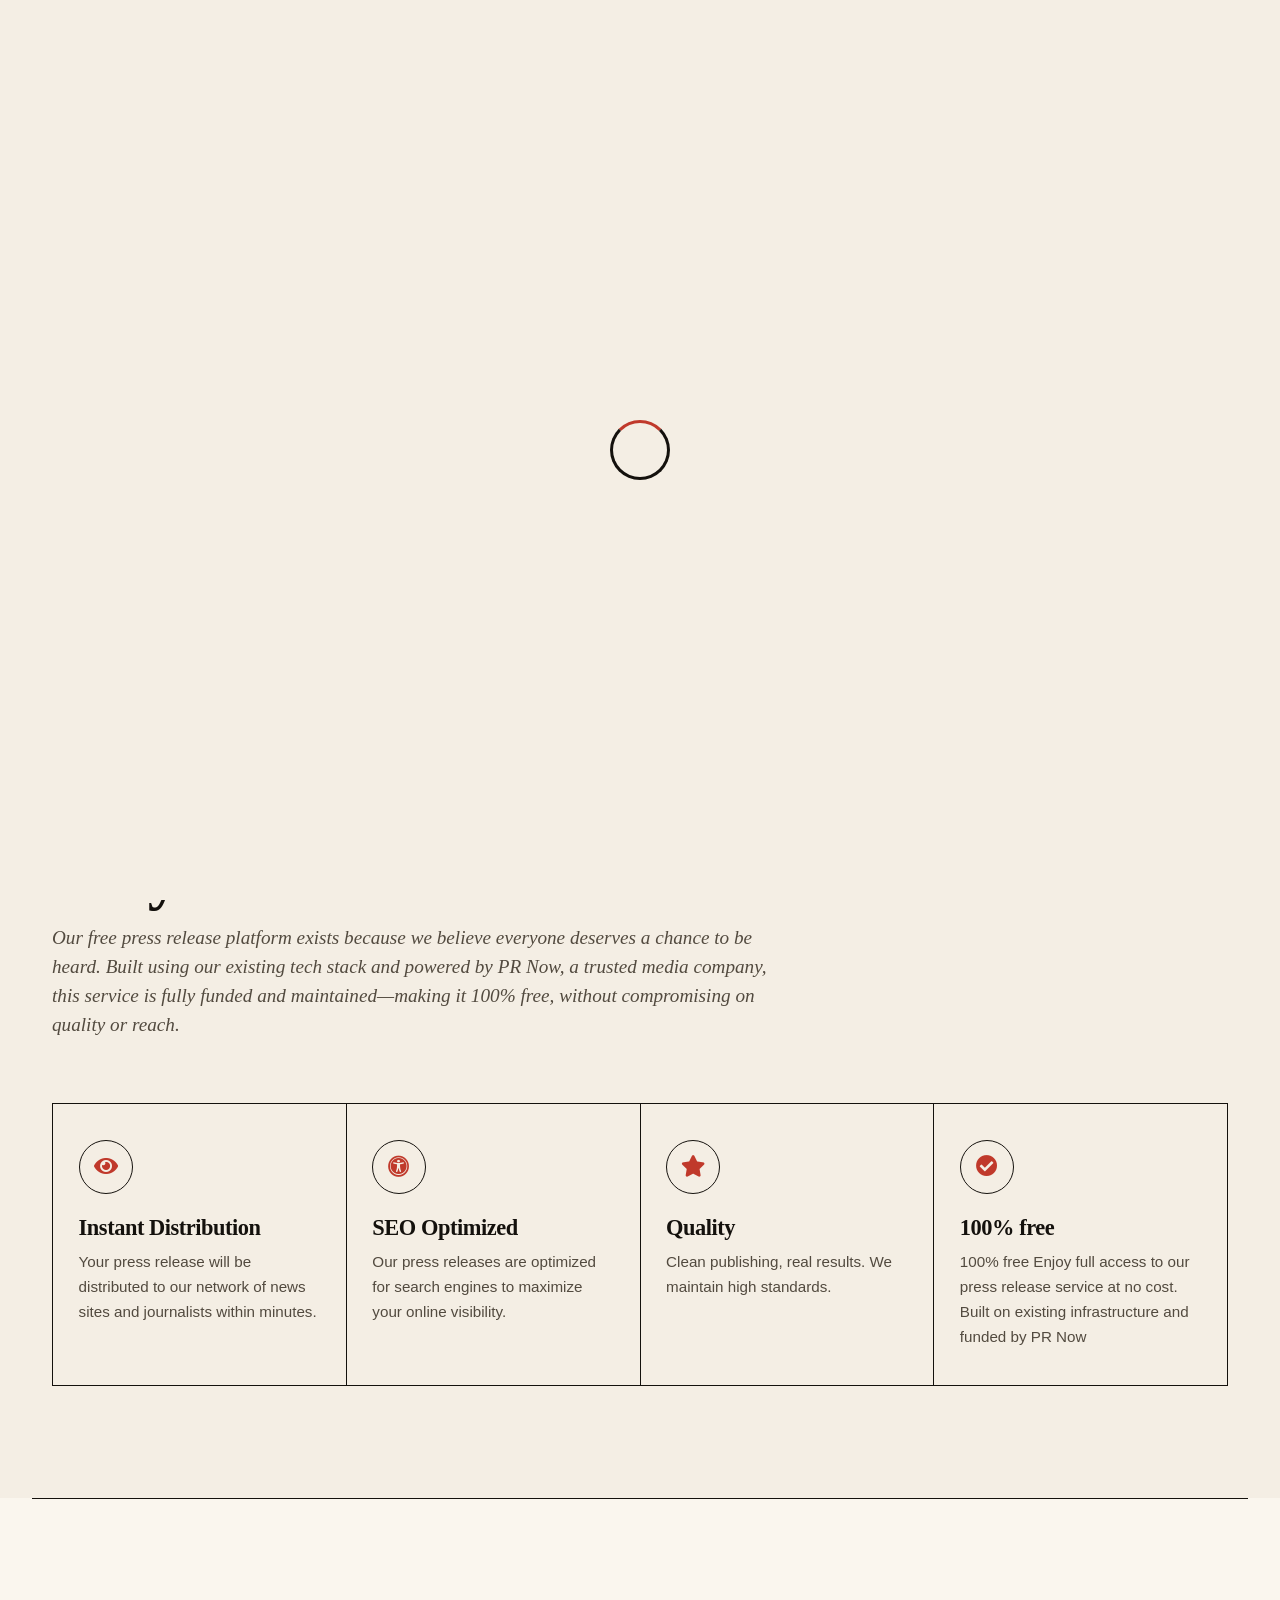
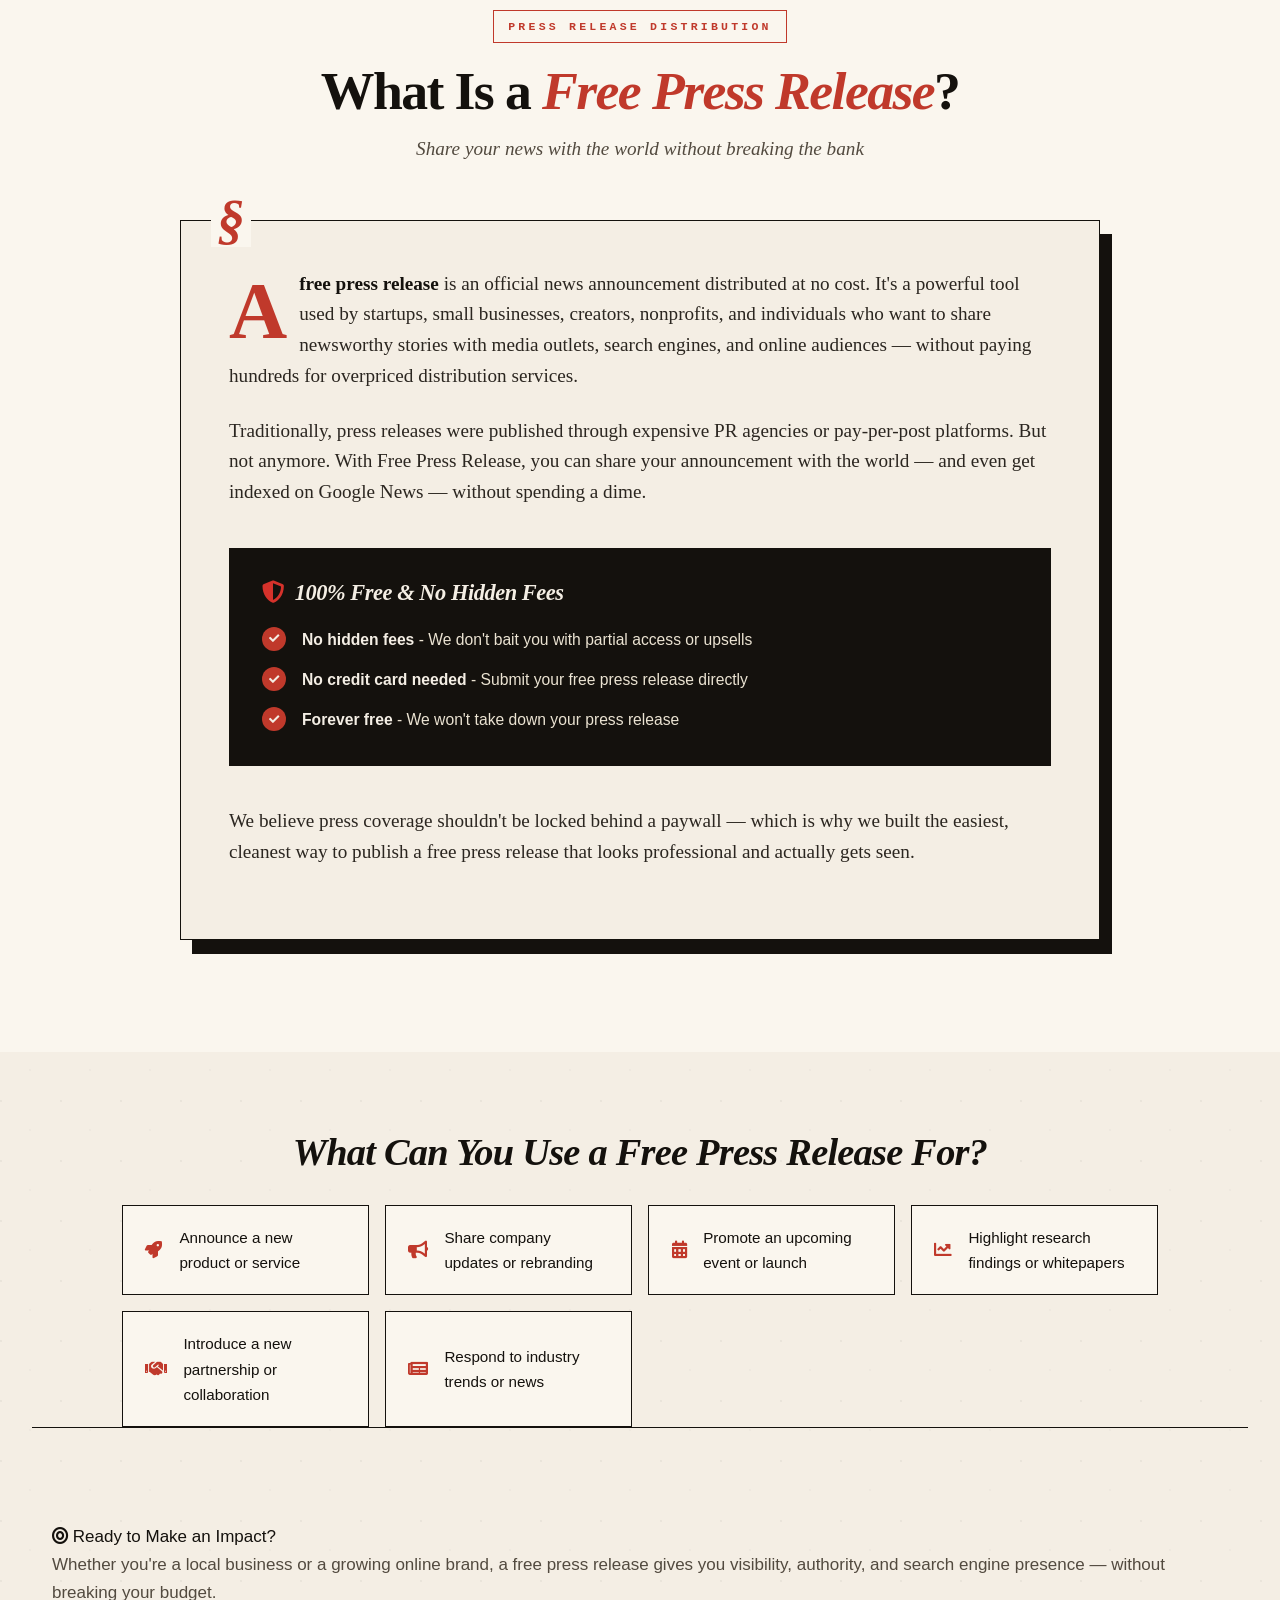
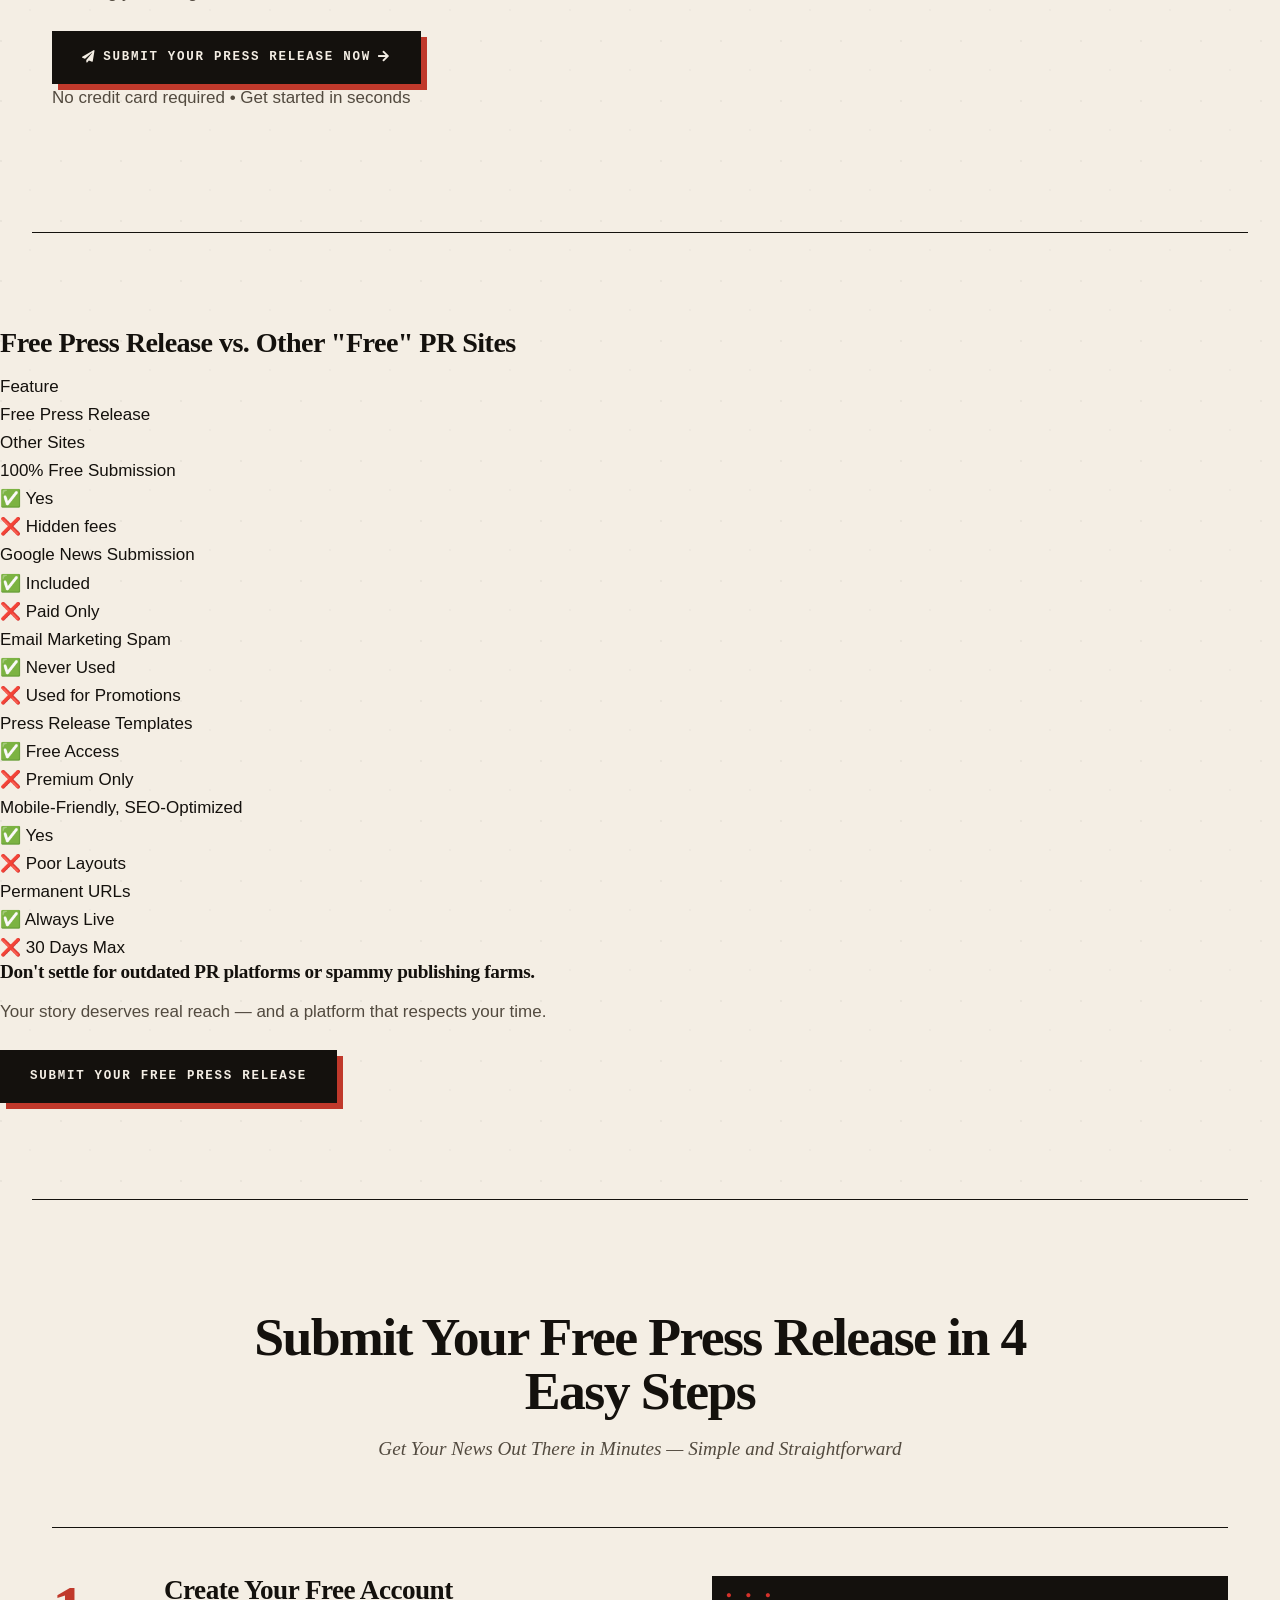
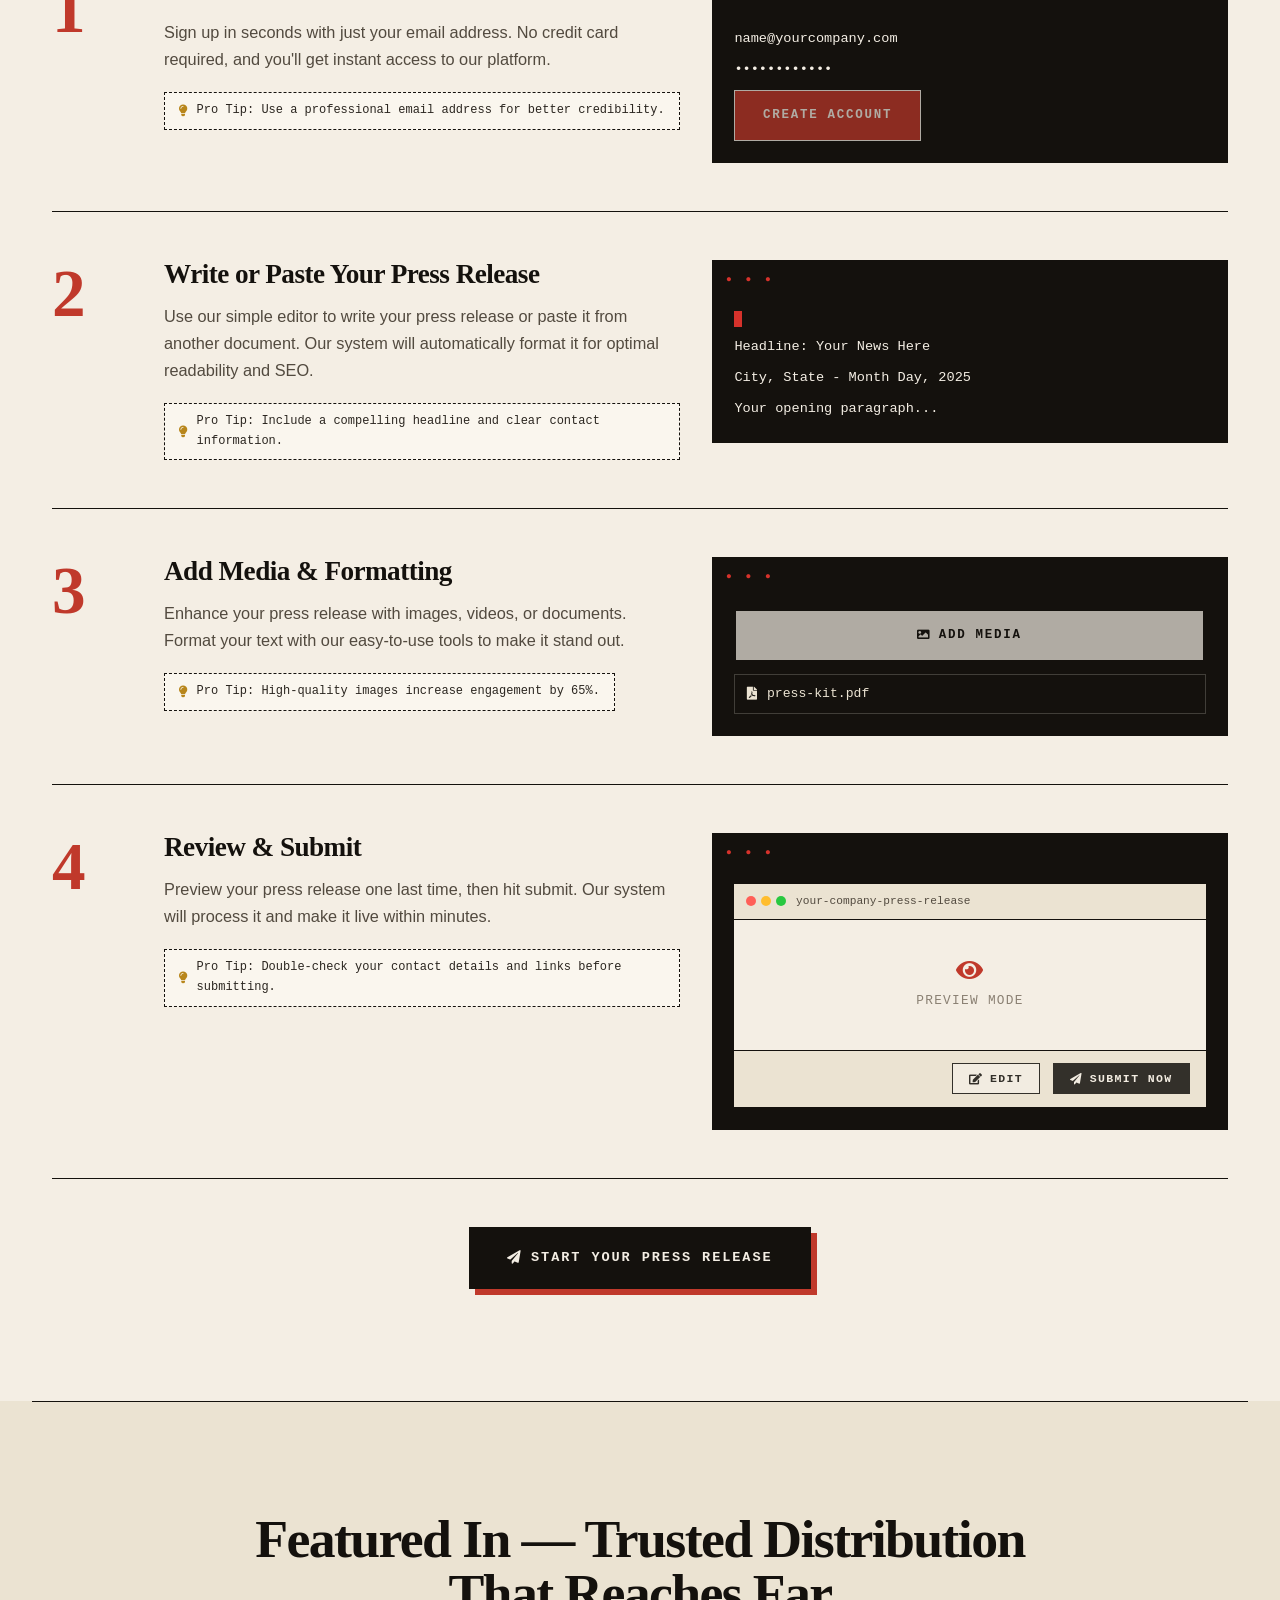
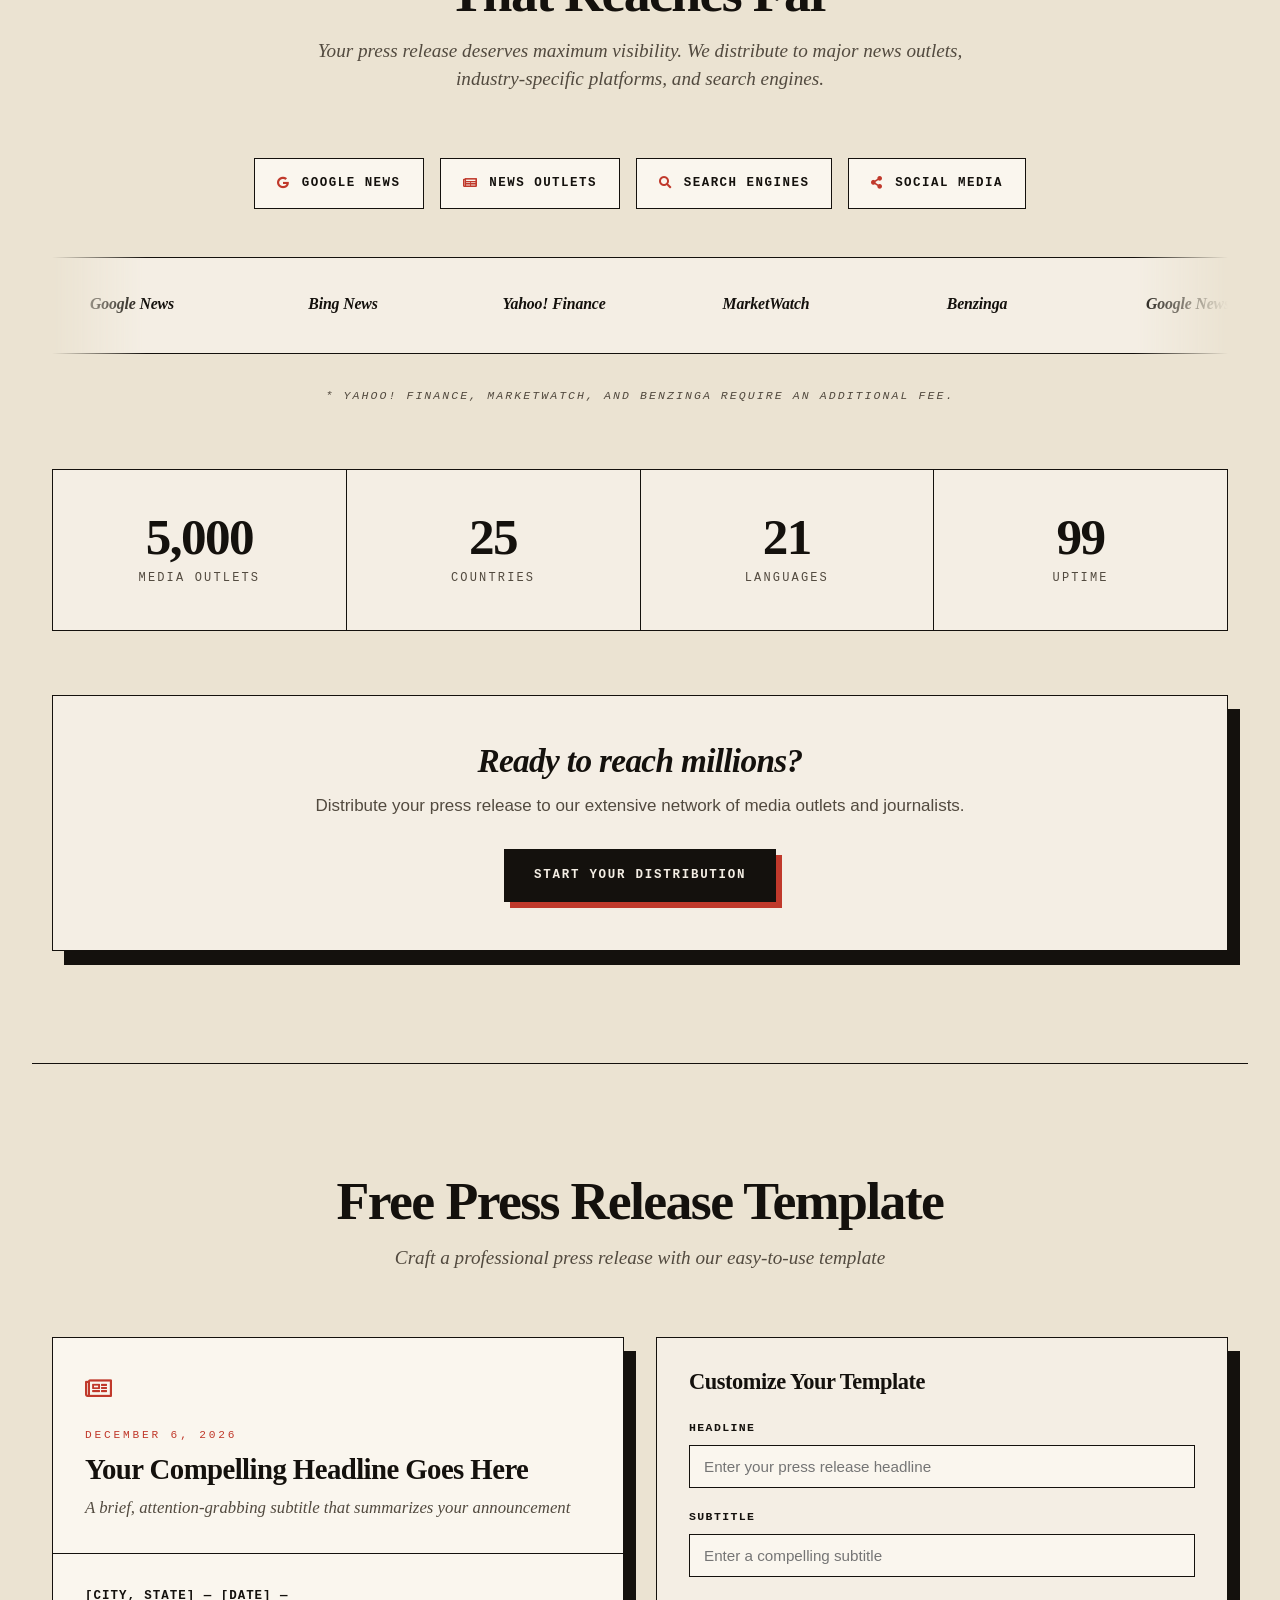
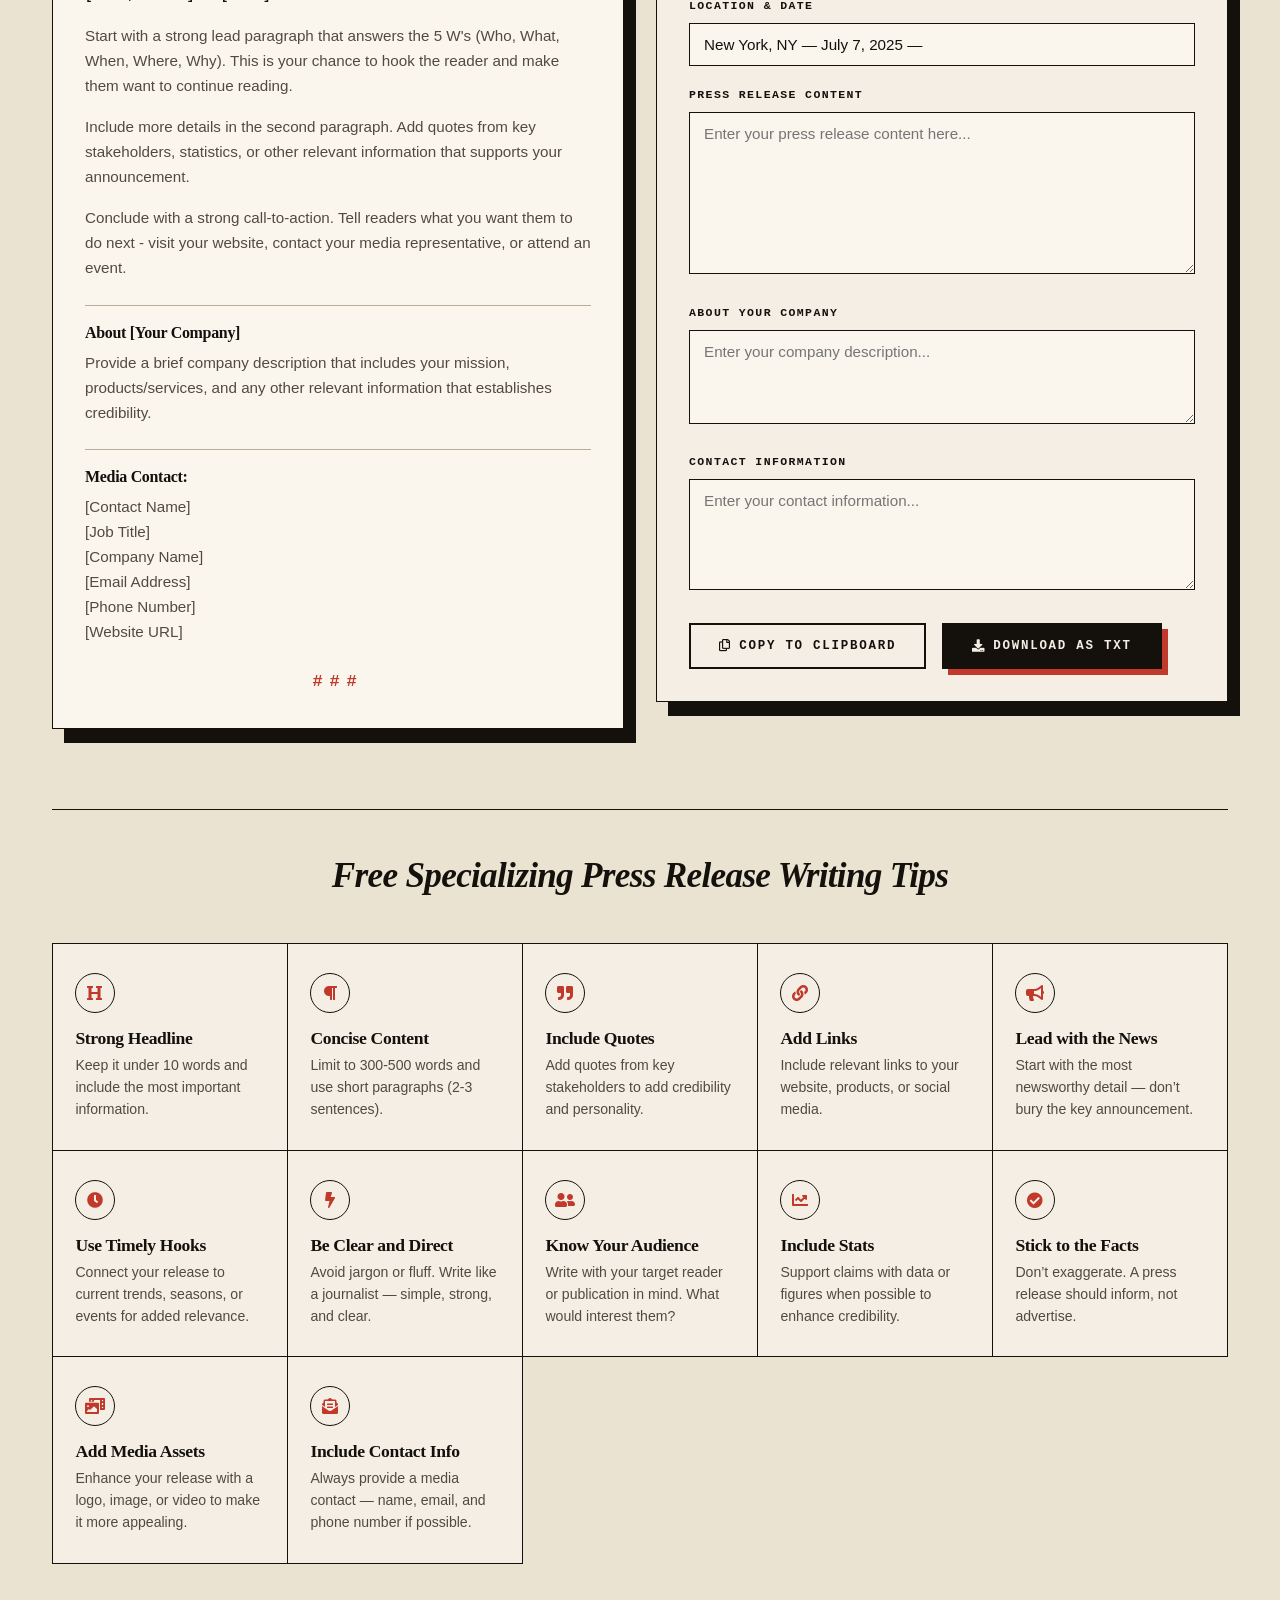
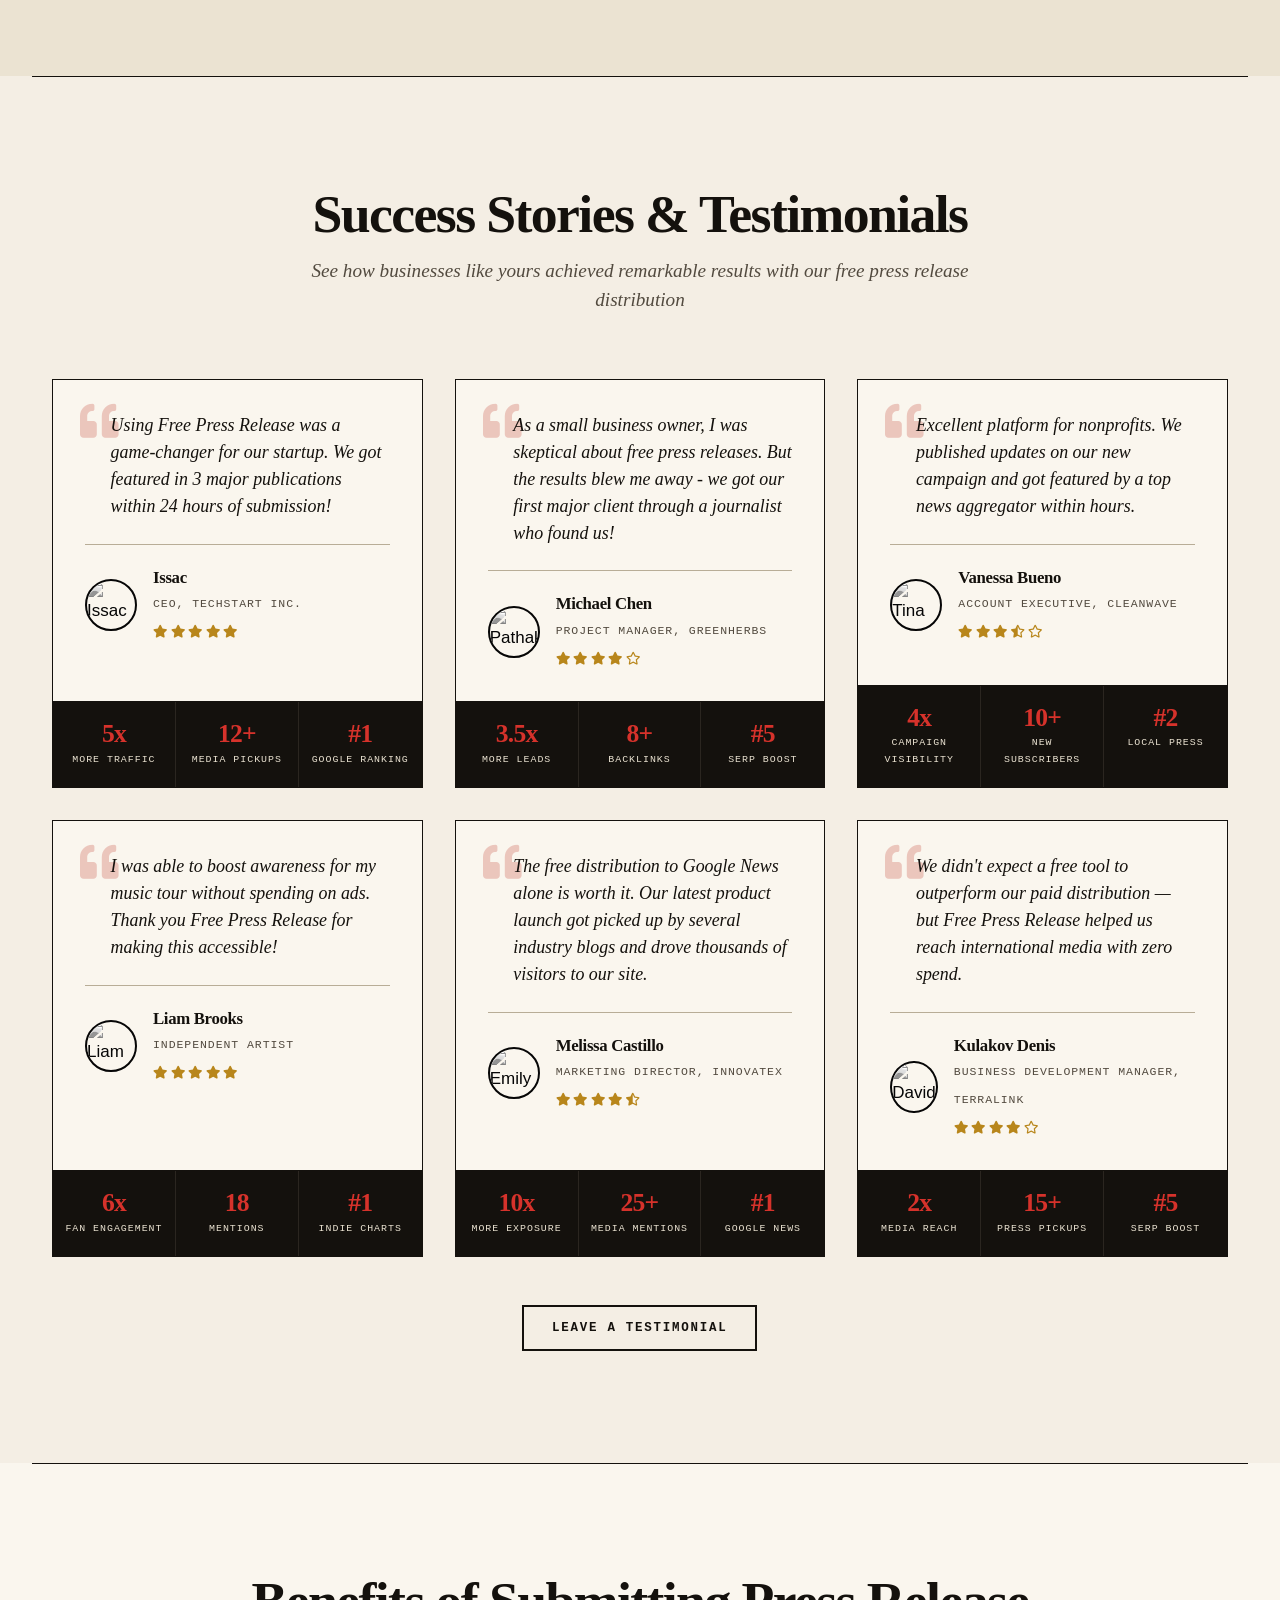
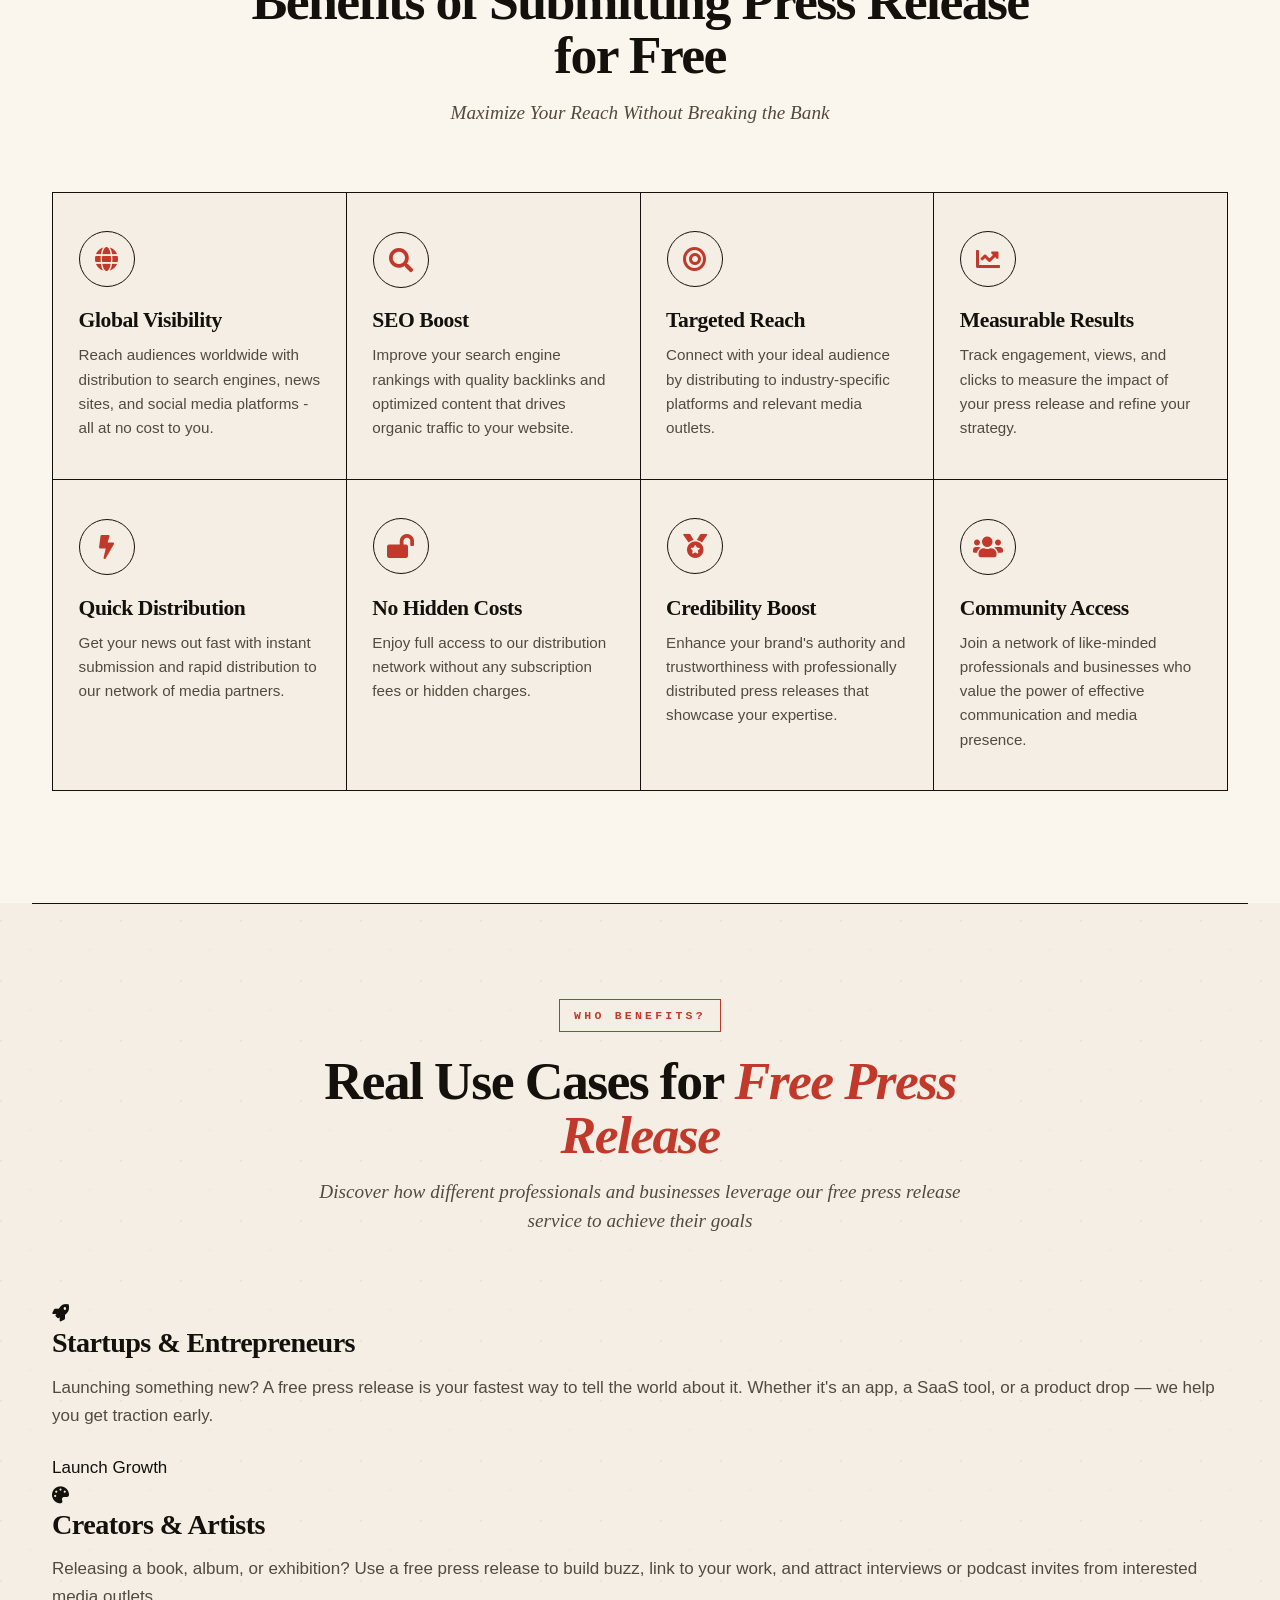
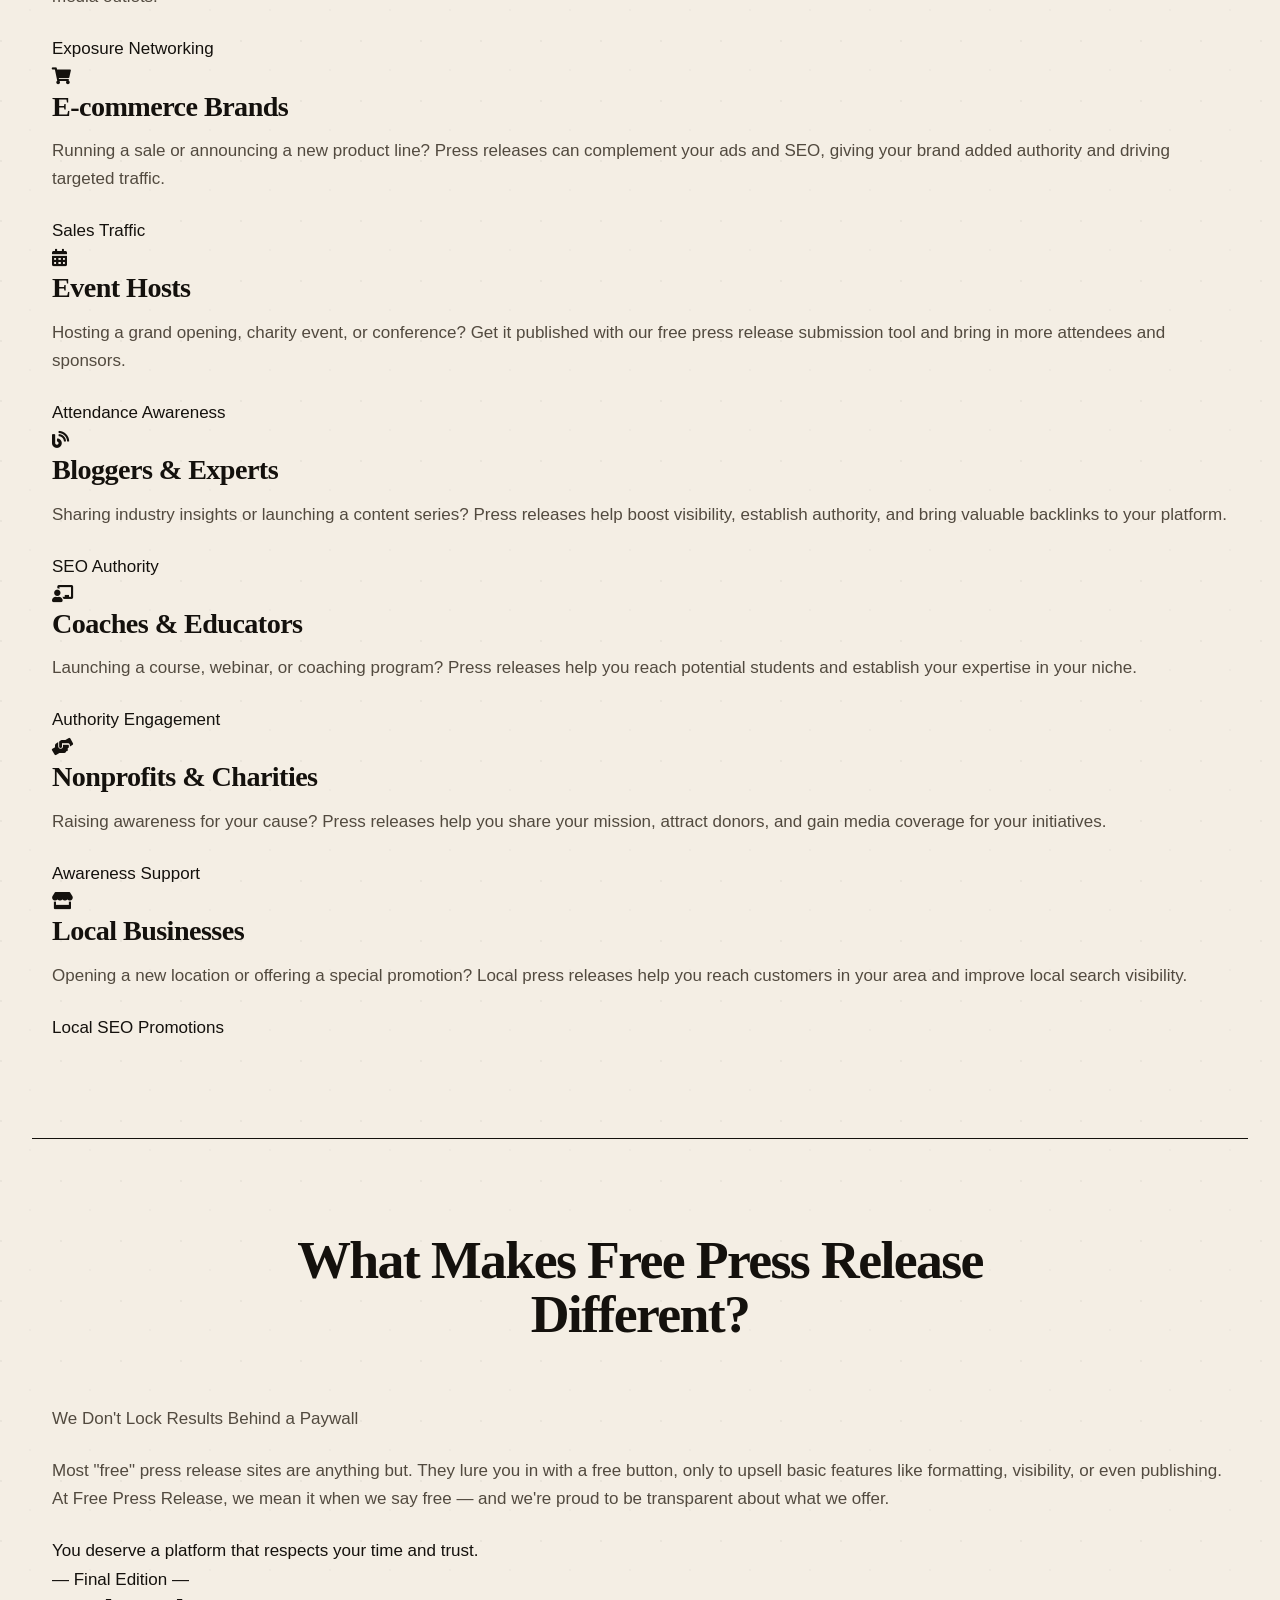
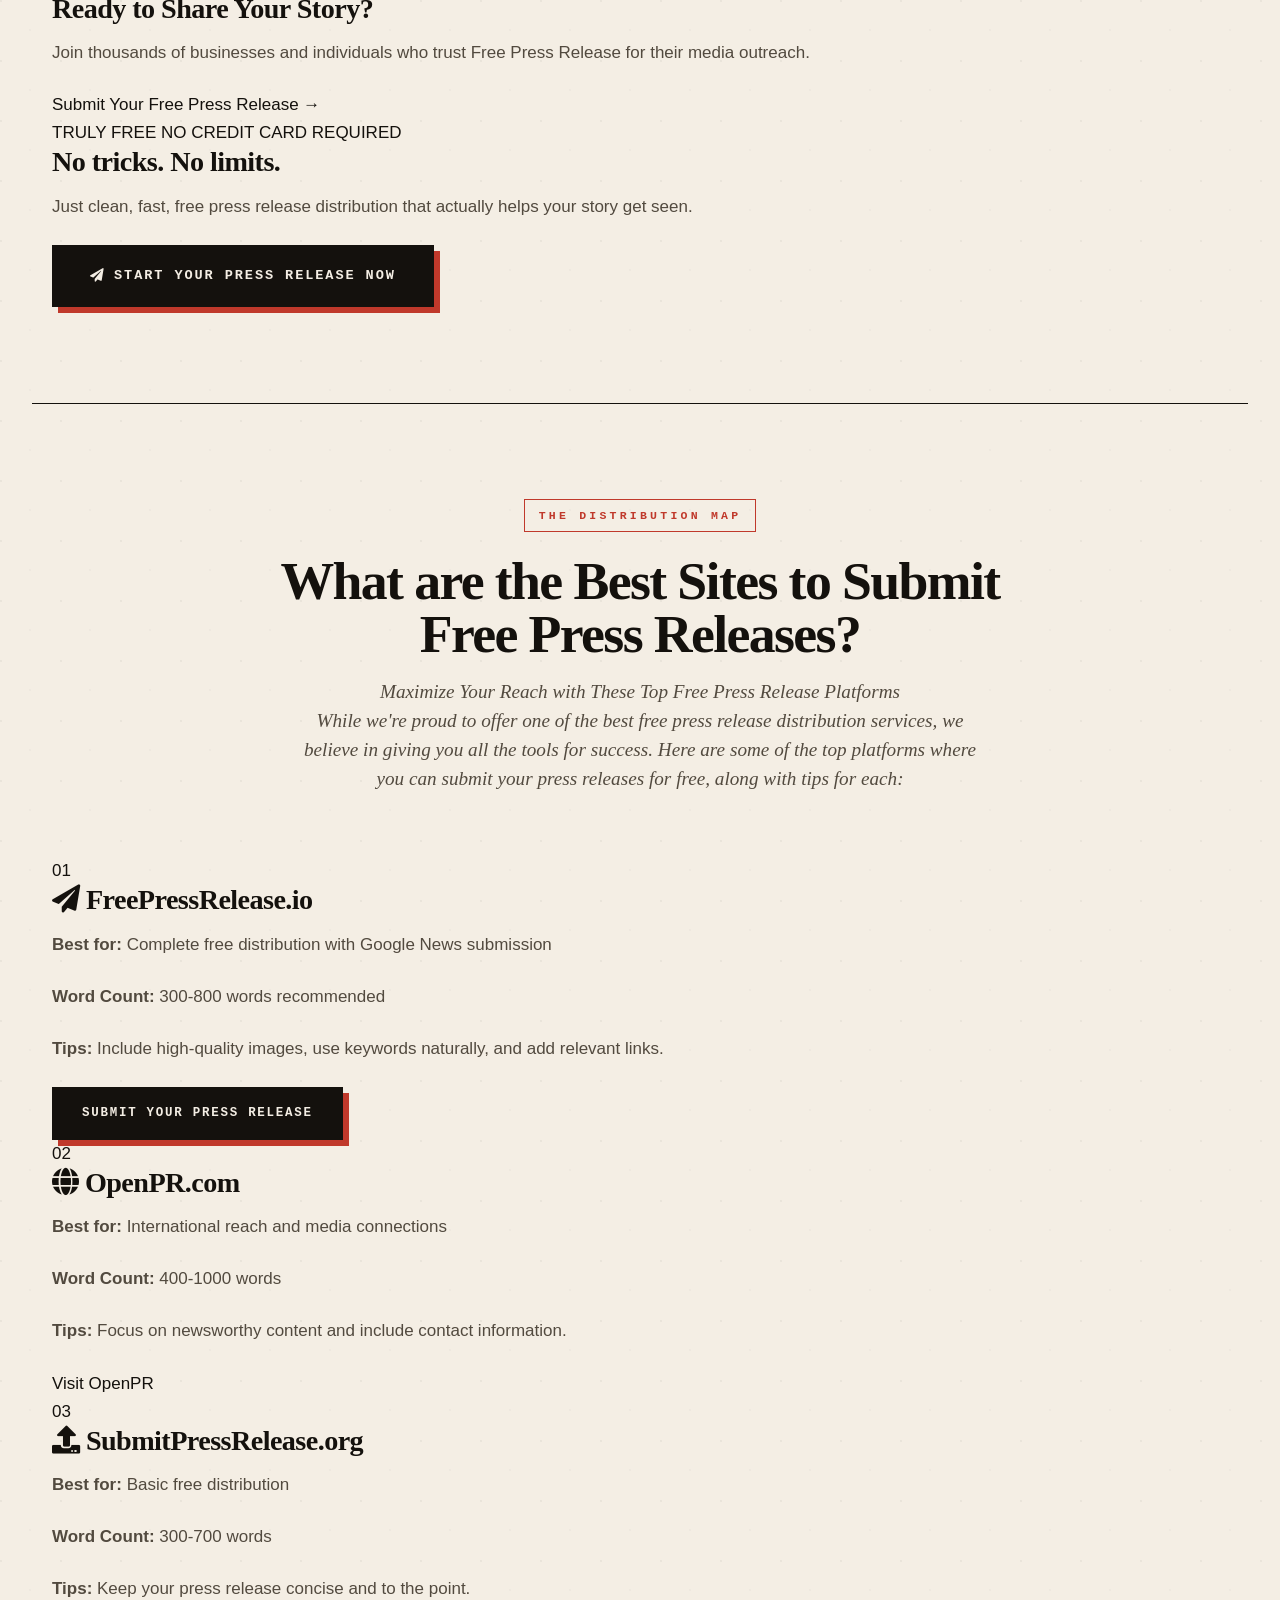
==== commit ec2ea7ae: "feat: add brand logo lockup and favicons - Add icon+wordmark logo to header (colored) and footer (wh" ====
--- a/index.html
+++ b/index.html
@@ -4,6 +4,9 @@
     <meta charset="UTF-8">
     <meta name="viewport" content="width=device-width, initial-scale=1.0">
     <title>Free Press Release - Distribute Your Press Release for Free</title>
+    <link rel="icon" href="favicon.ico" sizes="any">
+    <link rel="icon" type="image/png" sizes="96x96" href="favicon-96x96.png">
+    <link rel="apple-touch-icon" href="apple-touch-icon.png">
     <link rel="stylesheet" href="css/style.css">
     <link rel="stylesheet" href="css/features.css">
     <link rel="stylesheet" href="css/testimonials.css">
@@ -32,13 +35,14 @@
     <!-- Header -->
     <header class="header">
         <nav class="navbar">
-            <div class="logo"><a href="index.html" style="color: inherit; text-decoration: none;">Free <span>Press </span>Release</a></div>
+            <div class="logo"><a href="index.html" style="color: inherit; text-decoration: none;"><img src="logo.png" alt="" aria-hidden="true" class="logo-img">Free <span>Press </span>Release</a></div>
             <ul class="nav-links">
                 <li><a href="#home">Home</a></li>
                 <li><a href="#benefits">Features</a></li>
                 <li><a href="#easy-steps">How It Works</a></li>
                 <li><a href="#success-stories">Testimonials</a></li>
                 <li><a href="contact.html">Contact</a></li>
+            <li><a href="/press">Press</a></li>
             <li><a href="https://my.freepressrelease.io/login" class="login-btn-header">Login</a></li>
             </ul>
             <div class="hamburger">
@@ -1640,7 +1644,7 @@
             <!-- Left Column: Logo and Description -->
             <div class="footer-column logo-column">
                 <div class="footer-logo" style="font-size: 1.8rem; font-weight: 700; margin-bottom: 1rem;">
-                    <a href="index.html" style="color: inherit; text-decoration: none;">Free <span>Press </span>Release</a>
+                    <a href="index.html" style="color: inherit; text-decoration: none;"><img src="logo-white.png" alt="" aria-hidden="true" class="footer-logo-img">Free <span>Press </span>Release</a>
                 </div>
                 <p class="footer-description">Your trusted partner for press release distribution. Reach your target audience effectively.</p>
                 <a href="https://my.freepressrelease.io/" target="_blank" class="btn btn-primary footer-login-btn">Login to Dashboard</a>            </div>
@@ -1668,6 +1672,7 @@
             <div class="quick-links">
                 <h3 class="footer-heading">Quick Links</h3>
                 <ul class="footer-links">
+                    <li><a href="/press">Press Releases</a></li>
                     <li><a href="http://freepressrelease.io/">Free Press Release</a></li>
                     <li><a href="#faq">FAQs</a></li>
                     <li><a href="privacy-policy.html">Privacy Policy</a></li>
--- a/css/style.css
+++ b/css/style.css
@@ -0,0 +1,1471 @@
+/* =============================================================
+   FREE PRESS RELEASE — Editorial Newsprint Redesign
+   Aesthetic: warm paper, editorial vermillion, magazine grid.
+   ============================================================= */
+
+:root {
+    /* Palette — warm paper editorial */
+    --paper: #f4eee4;
+    --paper-2: #ebe3d2;
+    --paper-3: #e2d8c2;
+    --paper-soft: #faf6ee;
+    --ink: #14110d;
+    --ink-2: #2b2620;
+    --ink-soft: #524a3f;
+    --ink-muted: #8a8073;
+    --rule: #1a1815;
+    --rule-soft: #b8ad97;
+    --red: #c0392b;
+    --red-deep: #8e1f15;
+    --red-bright: #d6322b;
+    --gold: #b8861b;
+    --gold-soft: #d6b259;
+    --green: #4a7c3a;
+    --shadow: 12px 14px 0 var(--ink);
+    --shadow-sm: 6px 6px 0 var(--ink);
+    --transition: all .35s cubic-bezier(.22,.61,.36,1);
+
+    /* Legacy aliases used by section files we did not rewrite */
+    --primary-color: var(--red);
+    --secondary-color: var(--red-deep);
+    --accent-color: var(--gold);
+    --text-color: var(--ink);
+    --light-text: var(--paper);
+    --background: var(--paper);
+    --dark-bg: var(--ink);
+    --gradient: linear-gradient(135deg, var(--red) 0%, var(--red-deep) 100%);
+    --box-shadow: var(--shadow);
+}
+
+* { margin: 0; padding: 0; box-sizing: border-box; }
+
+html { scroll-behavior: smooth; }
+
+body {
+    font-family: 'Instrument Sans', 'Helvetica Neue', Arial, sans-serif;
+    font-weight: 400;
+    font-size: 17px;
+    line-height: 1.65;
+    color: var(--ink);
+    background: var(--paper);
+    overflow-x: hidden;
+    -webkit-font-smoothing: antialiased;
+    -moz-osx-font-smoothing: grayscale;
+    text-rendering: optimizeLegibility;
+    background-image:
+        radial-gradient(circle at 1px 1px, rgba(20,17,13,.045) 1px, transparent 0),
+        radial-gradient(circle at 30px 30px, rgba(20,17,13,.025) 1px, transparent 0);
+    background-size: 60px 60px, 60px 60px;
+}
+
+/* Typography ---------------------------------------------------- */
+h1, h2, h3, h4, h5, h6 {
+    font-family: 'Fraunces', 'Times New Roman', serif;
+    font-variation-settings: "opsz" 144, "SOFT" 50, "WONK" 0;
+    font-weight: 600;
+    line-height: 1.05;
+    letter-spacing: -0.02em;
+    color: var(--ink);
+    margin-bottom: 1rem;
+}
+
+h1 { font-size: clamp(2.8rem, 6.5vw, 5.6rem); font-weight: 700; letter-spacing: -0.035em; }
+h2 { font-size: clamp(2rem, 4vw, 3.6rem); letter-spacing: -0.03em; }
+h3 { font-size: clamp(1.4rem, 2.2vw, 1.9rem); }
+h4 { font-size: 1.2rem; }
+h5 { font-size: 1.05rem; }
+
+p {
+    margin-bottom: 1.5rem;
+    color: var(--ink-soft);
+}
+
+a {
+    text-decoration: none;
+    color: var(--ink);
+    transition: var(--transition);
+}
+
+a:hover { color: var(--red); }
+
+::selection { background: var(--red); color: var(--paper); }
+
+/* Containers ---------------------------------------------------- */
+.container {
+    max-width: 1240px;
+    margin: 0 auto;
+    padding: 0 2rem;
+    position: relative;
+}
+
+/* Buttons ------------------------------------------------------- */
+.btn {
+    display: inline-flex;
+    align-items: center;
+    justify-content: center;
+    gap: .6em;
+    padding: 14px 28px;
+    border-radius: 0;
+    font-family: 'JetBrains Mono', ui-monospace, monospace;
+    font-weight: 600;
+    font-size: 0.78rem;
+    letter-spacing: 0.14em;
+    text-transform: uppercase;
+    text-align: center;
+    cursor: pointer;
+    transition: var(--transition);
+    border: 2px solid var(--ink);
+    position: relative;
+    background: var(--paper);
+    color: var(--ink);
+    box-shadow: var(--shadow-sm);
+    will-change: transform;
+}
+
+.btn:hover { transform: translate(-3px, -3px); box-shadow: 9px 9px 0 var(--ink); color: var(--ink); }
+.btn:active { transform: translate(2px, 2px); box-shadow: 2px 2px 0 var(--ink); }
+
+.btn-primary {
+    background: var(--ink);
+    color: var(--paper);
+    border-color: var(--ink);
+    box-shadow: 6px 6px 0 var(--red);
+}
+.btn-primary:hover { box-shadow: 9px 9px 0 var(--red); color: var(--paper); background: var(--ink-2); }
+
+.btn-secondary {
+    background: transparent;
+    color: var(--ink);
+    border: 2px solid var(--ink);
+    box-shadow: none;
+}
+.btn-secondary:hover {
+    background: var(--ink);
+    color: var(--paper);
+    box-shadow: 6px 6px 0 var(--red);
+    transform: translate(-3px, -3px);
+}
+
+.btn-large { padding: 18px 36px; font-size: 0.85rem; }
+
+/* Header & Navigation ------------------------------------------- */
+.header {
+    position: fixed;
+    top: 0; left: 0;
+    width: 100%;
+    z-index: 1000;
+    padding: 0;
+    background: rgba(244, 238, 228, 0.92);
+    backdrop-filter: saturate(140%) blur(14px);
+    border-bottom: 1px solid var(--ink);
+}
+
+.navbar {
+    max-width: 1240px;
+    margin: 0 auto;
+    padding: 1.1rem 2rem;
+    display: flex;
+    justify-content: space-between;
+    align-items: center;
+    gap: 2rem;
+}
+
+.logo {
+    font-family: 'Fraunces', serif;
+    font-variation-settings: "opsz" 144, "SOFT" 80, "WONK" 1;
+    font-size: 1.55rem;
+    font-weight: 700;
+    letter-spacing: -0.02em;
+    color: var(--ink);
+    line-height: 1;
+}
+.logo a { color: inherit !important; }
+.logo span {
+    font-style: italic;
+    color: var(--red);
+    font-weight: 500;
+}
+
+.nav-links {
+    list-style: none;
+    display: flex;
+    align-items: center;
+    gap: 2rem;
+}
+.nav-links li a {
+    font-family: 'JetBrains Mono', ui-monospace, monospace;
+    font-size: 0.78rem;
+    text-transform: uppercase;
+    letter-spacing: 0.12em;
+    font-weight: 500;
+    color: var(--ink-2);
+    position: relative;
+    padding: 4px 0;
+}
+.nav-links li a::after {
+    content: "";
+    position: absolute;
+    left: 0; bottom: -2px;
+    width: 0;
+    height: 2px;
+    background: var(--red);
+    transition: width .3s ease;
+}
+.nav-links li a:hover { color: var(--ink); }
+.nav-links li a:hover::after { width: 100%; }
+.nav-links li a.active { color: var(--red); }
+.nav-links li a.active::after { width: 100%; }
+
+.login-btn-header {
+    background: var(--ink);
+    color: var(--paper) !important;
+    padding: 10px 18px !important;
+    border: 2px solid var(--ink);
+    box-shadow: 4px 4px 0 var(--red);
+}
+.login-btn-header::after { display: none; }
+.login-btn-header:hover { transform: translate(-2px,-2px); box-shadow: 6px 6px 0 var(--red); }
+
+.hamburger {
+    display: none;
+    cursor: pointer;
+    flex-direction: column;
+    gap: 5px;
+}
+.hamburger .line {
+    width: 26px;
+    height: 2px;
+    background: var(--ink);
+    transition: var(--transition);
+}
+
+/* Preloader ----------------------------------------------------- */
+.preloader {
+    position: fixed; inset: 0;
+    background: var(--paper);
+    display: flex;
+    align-items: center;
+    justify-content: center;
+    z-index: 9999;
+    transition: opacity .6s ease, visibility .6s ease;
+}
+.preloader.hidden { opacity: 0; visibility: hidden; }
+.loader {
+    width: 60px; height: 60px;
+    border: 3px solid var(--ink);
+    border-top-color: var(--red);
+    border-radius: 50%;
+    animation: spin 1s linear infinite;
+}
+@keyframes spin { to { transform: rotate(360deg); } }
+
+/* Hero — Newspaper Masthead (compact) --------------------------- */
+.hero {
+    padding: 7.5rem 0 2.5rem;
+    position: relative;
+    overflow: hidden;
+    background:
+        radial-gradient(ellipse at top left, rgba(192,57,43,.06), transparent 50%),
+        radial-gradient(ellipse at bottom right, rgba(184,134,27,.05), transparent 50%),
+        var(--paper);
+}
+
+.hero-frame {
+    max-width: 1240px;
+    margin: 0 auto;
+    padding: 0 2rem;
+    position: relative;
+}
+
+.hero-masthead {
+    display: grid;
+    grid-template-columns: 1fr auto 1fr;
+    align-items: end;
+    gap: 1.2rem;
+    padding-bottom: .6rem;
+    border-bottom: 1px solid var(--ink);
+}
+.hero-masthead span {
+    font-family: 'JetBrains Mono', monospace;
+    font-size: 0.68rem;
+    letter-spacing: 0.18em;
+    text-transform: uppercase;
+    color: var(--ink-2);
+}
+.masthead-name {
+    font-family: 'Fraunces', serif !important;
+    font-variation-settings: "opsz" 144, "SOFT" 80, "WONK" 1;
+    text-transform: none !important;
+    font-size: clamp(1.2rem, 1.8vw, 1.55rem) !important;
+    letter-spacing: -0.01em !important;
+    font-weight: 700 !important;
+    color: var(--ink) !important;
+    font-style: italic;
+}
+.masthead-vol { text-align: left; }
+.masthead-date { text-align: right; }
+
+.hero-rule {
+    height: 1px;
+    background: var(--ink);
+    margin: .15rem 0 .6rem;
+}
+.hero-rule.double {
+    height: 4px;
+    background:
+        linear-gradient(var(--ink), var(--ink)) 0 0 / 100% 1px no-repeat,
+        linear-gradient(var(--ink), var(--ink)) 0 3px / 100% 1px no-repeat;
+    background-color: transparent;
+    margin-top: .25rem;
+}
+
+.hero-content {
+    max-width: 980px;
+    margin: 1.6rem auto 1.2rem;
+    text-align: center;
+    position: relative;
+}
+
+.hero-eyebrow {
+    display: inline-flex;
+    align-items: center;
+    gap: .8rem;
+    font-family: 'JetBrains Mono', monospace;
+    font-size: 0.72rem;
+    letter-spacing: 0.25em;
+    text-transform: uppercase;
+    color: var(--red);
+    margin-bottom: 1rem;
+    padding: 5px 12px;
+    border: 1px solid var(--red);
+}
+.hero-eyebrow .dot {
+    width: 5px; height: 5px;
+    background: var(--red);
+    border-radius: 50%;
+}
+
+.hero h1 {
+    font-family: 'Fraunces', serif;
+    font-variation-settings: "opsz" 144, "SOFT" 30, "WONK" 1;
+    font-weight: 700;
+    font-size: clamp(2.2rem, 5.5vw, 4.6rem);
+    line-height: .94;
+    letter-spacing: -0.04em;
+    color: var(--ink);
+    margin-bottom: 1.1rem;
+}
+.hero h1::first-letter {
+    color: var(--red);
+}
+
+.hero .subtitle {
+    font-family: 'Instrument Serif', 'Fraunces', serif;
+    font-size: clamp(1.05rem, 1.4vw, 1.25rem);
+    line-height: 1.45;
+    color: var(--ink-2);
+    max-width: 700px;
+    margin: 0 auto 1.6rem;
+    font-style: italic;
+}
+
+.feature-labels {
+    display: flex;
+    flex-wrap: wrap;
+    justify-content: center;
+    gap: .7rem;
+    max-width: 820px;
+    margin: 0 auto 1.6rem;
+}
+.feature-label {
+    display: inline-flex;
+    align-items: center;
+    gap: 8px;
+    padding: 7px 14px;
+    border: 1px solid var(--ink);
+    background: var(--paper-soft);
+    font-family: 'JetBrains Mono', monospace;
+    font-size: 0.72rem;
+    letter-spacing: 0.06em;
+    text-transform: uppercase;
+    color: var(--ink);
+    font-weight: 600;
+    transition: var(--transition);
+}
+.feature-label:hover { background: var(--ink); color: var(--paper); }
+.feature-label:hover i { color: var(--paper) !important; }
+.feature-label i { color: var(--red); }
+
+.cta-buttons {
+    display: flex;
+    flex-wrap: wrap;
+    justify-content: center;
+    gap: .9rem;
+    margin-top: 1.3rem;
+}
+
+.hero-marquee {
+    margin-top: 1.8rem;
+    border-top: 1px solid var(--ink);
+    border-bottom: 1px solid var(--ink);
+    padding: .7rem 0;
+    overflow: hidden;
+    background: var(--ink);
+    color: var(--paper);
+}
+.marquee-track {
+    display: inline-flex;
+    align-items: center;
+    gap: 2.4rem;
+    white-space: nowrap;
+    animation: marquee 38s linear infinite;
+    font-family: 'JetBrains Mono', monospace;
+    font-size: 0.85rem;
+    text-transform: uppercase;
+    letter-spacing: 0.18em;
+}
+.marquee-track span { display: inline-block; }
+.marquee-track span:not(:empty) {
+    color: var(--paper);
+}
+.marquee-track span[aria-hidden="true"] { color: var(--red-bright); }
+
+@keyframes marquee {
+    from { transform: translateX(0); }
+    to   { transform: translateX(-50%); }
+}
+
+/* Section Headers ---------------------------------------------- */
+.section-header {
+    text-align: center;
+    margin: 0 auto 4rem;
+    max-width: 800px;
+    position: relative;
+}
+.section-header .section-tag,
+.section-tag {
+    display: inline-block;
+    font-family: 'JetBrains Mono', monospace;
+    font-size: 0.72rem;
+    letter-spacing: 0.28em;
+    text-transform: uppercase;
+    color: var(--red);
+    padding: 6px 14px;
+    border: 1px solid var(--red);
+    margin-bottom: 1.4rem;
+    font-weight: 600;
+}
+.section-header h2 {
+    font-family: 'Fraunces', serif;
+    font-variation-settings: "opsz" 144, "SOFT" 50, "WONK" 1;
+    font-size: clamp(2rem, 4.2vw, 3.6rem);
+    line-height: 1;
+    letter-spacing: -0.03em;
+    font-weight: 700;
+    color: var(--ink);
+    margin-bottom: 1rem;
+}
+.section-header h2 span {
+    color: var(--red);
+    font-style: italic;
+    font-weight: 600;
+}
+.section-header p, .section-header .tagline {
+    font-family: 'Instrument Serif', serif;
+    font-style: italic;
+    font-size: 1.2rem;
+    line-height: 1.5;
+    color: var(--ink-soft);
+    max-width: 680px;
+    margin: 0 auto;
+}
+.section-header .section-subtitle {
+    font-family: 'Instrument Serif', serif;
+    font-style: italic;
+    font-size: 1.2rem;
+    color: var(--ink-soft);
+}
+
+/* Global section spacing */
+section {
+    padding: 6rem 0;
+    position: relative;
+}
+section::before {
+    content: "";
+    position: absolute;
+    top: 0; left: 50%;
+    transform: translateX(-50%);
+    width: calc(100% - 4rem);
+    max-width: 1240px;
+    height: 1px;
+    background: var(--ink);
+}
+.hero::before, .footer-row::before { display: none; }
+.hero::before { content: none; }
+
+/* Our Values / Why Choose -------------------------------------- */
+.our-values {
+    background: var(--paper);
+    padding: 7rem 0;
+}
+.our-values .section-header { text-align: left; max-width: 100%; margin-bottom: 4rem; }
+.our-values .section-header h2 { font-size: clamp(2.2rem, 5vw, 4.2rem); }
+.our-values .section-header .tagline {
+    max-width: 720px;
+    margin: 1rem 0 0;
+    text-align: left;
+}
+
+.values-grid {
+    display: grid;
+    grid-template-columns: repeat(auto-fit, minmax(260px, 1fr));
+    gap: 0;
+    border-top: 1px solid var(--ink);
+    border-left: 1px solid var(--ink);
+}
+.value-card {
+    background: var(--paper);
+    padding: 2.2rem 1.6rem;
+    border-right: 1px solid var(--ink);
+    border-bottom: 1px solid var(--ink);
+    transition: var(--transition);
+    position: relative;
+    overflow: hidden;
+}
+.value-card::before {
+    content: "";
+    position: absolute;
+    inset: 0;
+    background: var(--ink);
+    transform: translateY(101%);
+    transition: transform .4s cubic-bezier(.5,0,.2,1);
+    z-index: 0;
+}
+.value-card > * { position: relative; z-index: 1; }
+.value-card:hover::before { transform: translateY(0); }
+.value-card:hover h3,
+.value-card:hover p { color: var(--paper); }
+.value-card:hover .value-icon { background: var(--red); color: var(--paper); border-color: var(--red); }
+
+.value-icon {
+    width: 54px; height: 54px;
+    border-radius: 50%;
+    background: transparent;
+    color: var(--red);
+    display: flex;
+    align-items: center;
+    justify-content: center;
+    font-size: 1.35rem;
+    border: 1.5px solid var(--ink);
+    margin-bottom: 1.4rem;
+    transition: var(--transition);
+}
+.value-card h3 {
+    font-family: 'Fraunces', serif;
+    font-size: 1.4rem;
+    font-weight: 600;
+    margin-bottom: .6rem;
+    color: var(--ink);
+    transition: color .3s;
+}
+.value-card p {
+    color: var(--ink-soft);
+    font-size: 0.95rem;
+    margin-bottom: 0;
+    transition: color .3s;
+}
+
+/* What Is Section ---------------------------------------------- */
+.what-is {
+    background: var(--paper-soft);
+    padding: 7rem 0;
+}
+.what-is .section-header { margin-bottom: 3.5rem; }
+.what-is-content { max-width: 920px; margin: 0 auto; }
+.what-is-box {
+    background: var(--paper);
+    border: 1px solid var(--ink);
+    padding: 3rem;
+    box-shadow: var(--shadow);
+    position: relative;
+}
+.what-is-box::before {
+    content: "§";
+    position: absolute;
+    top: -28px; left: 30px;
+    font-family: 'Fraunces', serif;
+    font-style: italic;
+    font-size: 3.4rem;
+    line-height: 1;
+    color: var(--red);
+    background: var(--paper-soft);
+    padding: 0 .4rem;
+    font-weight: 600;
+}
+.what-is-box p {
+    font-family: 'Instrument Serif', serif;
+    font-size: 1.2rem;
+    line-height: 1.6;
+    color: var(--ink-2);
+}
+.what-is-box p:first-of-type::first-letter {
+    font-family: 'Fraunces', serif;
+    font-size: 4.2em;
+    font-weight: 700;
+    float: left;
+    line-height: .85;
+    padding: 8px 12px 0 0;
+    color: var(--red);
+    font-style: normal;
+}
+.what-is-box strong { color: var(--ink); font-weight: 600; }
+
+.guarantee-box {
+    background: var(--ink);
+    color: var(--paper);
+    padding: 2rem;
+    margin: 2.5rem 0;
+    border: 1px solid var(--ink);
+    position: relative;
+}
+.guarantee-box h3 {
+    display: flex;
+    align-items: center;
+    gap: .7rem;
+    color: var(--paper);
+    font-family: 'Fraunces', serif;
+    font-style: italic;
+    font-size: 1.4rem;
+    margin-bottom: 1.4rem;
+}
+.guarantee-box h3 i { color: var(--red-bright); }
+.guarantee-list {
+    list-style: none;
+    display: grid;
+    gap: .9rem;
+}
+.guarantee-list li {
+    display: flex;
+    align-items: flex-start;
+    gap: 1rem;
+    color: var(--paper-2);
+    font-family: 'Instrument Sans', sans-serif;
+    font-size: .98rem;
+}
+.guarantee-list strong { color: var(--paper); font-weight: 600; }
+.guarantee-list .icon-wrapper {
+    width: 24px; height: 24px;
+    background: var(--red);
+    color: var(--paper);
+    border-radius: 50%;
+    display: flex;
+    align-items: center;
+    justify-content: center;
+    font-size: .65rem;
+    flex-shrink: 0;
+}
+
+/* Use Case List ------------------------------------------------ */
+.use-case-list {
+    max-width: 1100px;
+    margin: 5rem auto 0;
+    padding: 0 2rem;
+    text-align: center;
+}
+.use-case-list h3 {
+    font-family: 'Fraunces', serif;
+    font-style: italic;
+    font-size: clamp(1.6rem, 3vw, 2.4rem);
+    color: var(--ink);
+    margin-bottom: 2rem;
+}
+.use-case-list-grid {
+    display: grid;
+    grid-template-columns: repeat(auto-fit, minmax(220px, 1fr));
+    gap: 1rem;
+}
+.use-case-item {
+    display: flex;
+    align-items: center;
+    gap: 1rem;
+    padding: 1.2rem 1.4rem;
+    background: var(--paper-soft);
+    border: 1px solid var(--ink);
+    font-family: 'Instrument Sans', sans-serif;
+    font-size: 0.95rem;
+    color: var(--ink);
+    text-align: left;
+    transition: var(--transition);
+    cursor: default;
+    position: relative;
+}
+.use-case-item:hover {
+    background: var(--ink);
+    color: var(--paper);
+    transform: translate(-3px, -3px);
+    box-shadow: 5px 5px 0 var(--red);
+}
+.use-case-item:hover i { color: var(--red-bright); }
+.use-case-item i {
+    color: var(--red);
+    font-size: 1.1rem;
+    width: 24px;
+    text-align: center;
+    transition: var(--transition);
+}
+
+/* Stats Grid --------------------------------------------------- */
+.stats-grid {
+    display: grid;
+    grid-template-columns: repeat(auto-fit, minmax(180px, 1fr));
+    gap: 0;
+    margin: 4rem 0;
+    border-top: 1px solid var(--ink);
+    border-left: 1px solid var(--ink);
+    background: var(--paper);
+}
+.stat-card {
+    padding: 2.6rem 1.2rem;
+    text-align: center;
+    border-right: 1px solid var(--ink);
+    border-bottom: 1px solid var(--ink);
+    transition: background .3s;
+}
+.stat-card:hover { background: var(--ink); }
+.stat-card:hover .stat-number { color: var(--red-bright); }
+.stat-card:hover .stat-label { color: var(--paper); }
+.stat-number {
+    font-family: 'Fraunces', serif;
+    font-variation-settings: "opsz" 144, "SOFT" 0, "WONK" 0;
+    font-size: clamp(2.4rem, 4vw, 3.6rem);
+    font-weight: 700;
+    color: var(--ink);
+    line-height: 1;
+    margin-bottom: .4rem;
+    letter-spacing: -0.03em;
+}
+.stat-label {
+    font-family: 'JetBrains Mono', monospace;
+    font-size: 0.75rem;
+    text-transform: uppercase;
+    letter-spacing: 0.18em;
+    color: var(--ink-soft);
+}
+
+/* Featured In ------------------------------------------------- */
+.featured-in {
+    background: var(--paper-2);
+    padding: 7rem 0;
+}
+.trust-badges {
+    display: flex;
+    flex-wrap: wrap;
+    justify-content: center;
+    gap: 1rem;
+    margin: 0 0 3rem;
+}
+.badge {
+    display: inline-flex;
+    align-items: center;
+    gap: .7rem;
+    padding: 14px 22px;
+    background: var(--paper-soft);
+    border: 1px solid var(--ink);
+    font-family: 'JetBrains Mono', monospace;
+    font-size: 0.78rem;
+    letter-spacing: 0.12em;
+    text-transform: uppercase;
+    color: var(--ink);
+    font-weight: 600;
+    transition: var(--transition);
+}
+.badge:hover {
+    background: var(--ink);
+    color: var(--paper);
+    transform: translateY(-3px);
+    box-shadow: 4px 4px 0 var(--red);
+}
+.badge i { color: var(--red); }
+.badge:hover i { color: var(--red-bright); }
+
+.partners-carousel {
+    overflow: hidden;
+    position: relative;
+    padding: 1.6rem 0;
+    margin: 2rem 0;
+    border-top: 1px solid var(--ink);
+    border-bottom: 1px solid var(--ink);
+    background: var(--paper);
+    mask-image: linear-gradient(90deg, transparent, #000 8%, #000 92%, transparent);
+}
+.carousel-track {
+    display: flex;
+    gap: 3.2rem;
+    align-items: center;
+    animation: marquee 30s linear infinite;
+    white-space: nowrap;
+    width: max-content;
+}
+.partner-logo {
+    flex-shrink: 0;
+    width: 160px;
+    height: 44px;
+}
+.partner-svg { width: 100%; height: 100%; }
+.logo-text {
+    font-family: 'Fraunces', serif;
+    font-style: italic;
+    font-weight: 600;
+    font-size: 18px;
+    fill: var(--ink);
+    letter-spacing: -0.01em;
+}
+
+.distribution-cta {
+    text-align: center;
+    margin-top: 3rem;
+    padding: 3rem;
+    background: var(--paper);
+    border: 1px solid var(--ink);
+    box-shadow: var(--shadow);
+}
+.distribution-cta h3 {
+    font-family: 'Fraunces', serif;
+    font-style: italic;
+    font-size: clamp(1.6rem, 2.6vw, 2.2rem);
+    color: var(--ink);
+    margin-bottom: .8rem;
+}
+.distribution-cta p {
+    margin-bottom: 1.8rem;
+    color: var(--ink-soft);
+}
+
+/* 4 Easy Steps ------------------------------------------------ */
+.easy-steps {
+    background: var(--paper);
+    padding: 7rem 0;
+}
+.steps-container {
+    display: grid;
+    grid-template-columns: 1fr;
+    gap: 0;
+    margin-top: 3rem;
+    position: relative;
+    border-top: 1px solid var(--ink);
+}
+.step-card {
+    display: grid;
+    grid-template-columns: 80px 1fr 1fr;
+    gap: 2rem;
+    align-items: start;
+    padding: 3rem 0;
+    border-bottom: 1px solid var(--ink);
+    position: relative;
+}
+.step-number {
+    font-family: 'Fraunces', serif;
+    font-variation-settings: "opsz" 144, "SOFT" 0;
+    font-size: 4.2rem;
+    font-weight: 700;
+    line-height: 1;
+    color: var(--red);
+    letter-spacing: -0.05em;
+}
+.step-content h3 {
+    font-family: 'Fraunces', serif;
+    font-size: 1.7rem;
+    font-weight: 600;
+    margin-bottom: .9rem;
+    color: var(--ink);
+}
+.step-content p {
+    color: var(--ink-soft);
+    font-size: 1.02rem;
+    margin-bottom: 1.2rem;
+}
+.step-tip {
+    display: inline-flex;
+    align-items: center;
+    gap: .6rem;
+    padding: 8px 14px;
+    border: 1px dashed var(--ink);
+    font-family: 'JetBrains Mono', monospace;
+    font-size: 0.75rem;
+    color: var(--ink-2);
+    background: var(--paper-soft);
+}
+.step-tip i { color: var(--gold); }
+
+.step-visual {
+    background: var(--ink);
+    color: var(--paper);
+    padding: 1.4rem;
+    font-family: 'JetBrains Mono', monospace;
+    font-size: 0.85rem;
+    border-radius: 0;
+    position: relative;
+    min-height: 140px;
+}
+.step-visual::before {
+    content: "● ● ●";
+    position: absolute;
+    top: 12px;
+    left: 14px;
+    color: var(--red-bright);
+    font-size: 0.6rem;
+    letter-spacing: 4px;
+}
+.typing-animation {
+    margin-top: 1.8rem;
+    display: flex;
+    flex-direction: column;
+    gap: .55rem;
+}
+.code-line {
+    color: var(--paper);
+    font-size: 0.85rem;
+}
+.code-line .btn {
+    box-shadow: none;
+    border: 1px solid var(--paper);
+    background: var(--red);
+    color: var(--paper);
+}
+.cursor {
+    width: 8px; height: 16px;
+    background: var(--red-bright);
+    display: inline-block;
+    animation: blink 1s infinite;
+}
+@keyframes blink { 50% { opacity: 0; } }
+
+.media-preview, .preview-window { display: flex; flex-direction: column; gap: .8rem; margin-top: 1.8rem; }
+.media-item {
+    display: flex; align-items: center; gap: .6rem;
+    color: var(--paper-2);
+    font-size: 0.82rem;
+    padding: 8px 12px;
+    border: 1px solid rgba(244,238,228,.2);
+}
+.preview-window {
+    background: var(--paper);
+    color: var(--ink);
+    margin-top: 1.8rem;
+    padding: 0;
+}
+.preview-header {
+    display: flex;
+    align-items: center;
+    gap: .6rem;
+    padding: 8px 12px;
+    border-bottom: 1px solid var(--ink);
+    background: var(--paper-2);
+}
+.preview-buttons { display: inline-flex; gap: 5px; }
+.preview-button {
+    width: 10px; height: 10px;
+    border-radius: 50%;
+    background: var(--ink);
+}
+.preview-button.red { background: #ff5f57; }
+.preview-button.yellow { background: #ffbd2e; }
+.preview-button.green { background: #28c840; }
+.preview-url {
+    font-family: 'JetBrains Mono', monospace;
+    font-size: 0.7rem;
+    color: var(--ink-soft);
+}
+.preview-content { padding: 1.6rem 1rem; }
+.preview-placeholder {
+    display: flex;
+    flex-direction: column;
+    align-items: center;
+    gap: .5rem;
+    color: var(--ink-muted);
+    font-family: 'JetBrains Mono', monospace;
+    font-size: 0.8rem;
+    text-transform: uppercase;
+    letter-spacing: 0.1em;
+}
+.preview-placeholder i { font-size: 1.5rem; color: var(--red); }
+
+.connecting-line { display: none; }
+
+/* Template Section -------------------------------------------- */
+.template-section { background: var(--paper-2); padding: 7rem 0; }
+.template-container {
+    display: grid;
+    grid-template-columns: 1fr 1fr;
+    gap: 2rem;
+    align-items: start;
+}
+.template-preview {
+    background: var(--paper-soft);
+    border: 1px solid var(--ink);
+    padding: 0;
+    box-shadow: var(--shadow);
+    font-family: 'Fraunces', serif;
+}
+.template-header {
+    padding: 2rem;
+    border-bottom: 1px solid var(--ink);
+}
+.template-logo {
+    font-size: 1.5rem;
+    color: var(--red);
+    margin-bottom: 1rem;
+}
+.template-date {
+    font-family: 'JetBrains Mono', monospace;
+    font-size: 0.7rem;
+    letter-spacing: 0.25em;
+    text-transform: uppercase;
+    color: var(--red);
+    margin-bottom: .6rem;
+}
+.template-title {
+    font-family: 'Fraunces', serif;
+    font-weight: 700;
+    font-size: 1.8rem;
+    line-height: 1.1;
+    margin-bottom: .5rem;
+    color: var(--ink);
+}
+.template-subtitle {
+    font-family: 'Instrument Serif', serif;
+    font-style: italic;
+    color: var(--ink-soft);
+    font-size: 1.05rem;
+}
+.template-body {
+    padding: 2rem;
+    font-family: 'Instrument Sans', sans-serif;
+}
+.template-body p { font-size: 0.95rem; color: var(--ink-soft); margin-bottom: 1rem; }
+.template-location {
+    font-family: 'JetBrains Mono', monospace;
+    font-size: 0.78rem;
+    text-transform: uppercase;
+    color: var(--ink);
+    margin-bottom: 1rem;
+    font-weight: 600;
+    letter-spacing: 0.08em;
+}
+.template-boilerplate, .template-contact {
+    margin-top: 1.5rem;
+    padding-top: 1.2rem;
+    border-top: 1px solid var(--rule-soft);
+}
+.template-boilerplate h4, .template-contact h4 {
+    font-family: 'Fraunces', serif;
+    font-size: 1rem;
+    color: var(--ink);
+    margin-bottom: .5rem;
+}
+.template-end {
+    text-align: center;
+    font-family: 'JetBrains Mono', monospace;
+    color: var(--red);
+    letter-spacing: 0.4em;
+    margin-top: 1.5rem;
+    font-weight: 700;
+}
+
+.template-controls {
+    background: var(--paper);
+    border: 1px solid var(--ink);
+    padding: 2rem;
+    box-shadow: var(--shadow);
+}
+.template-controls h4 {
+    font-family: 'Fraunces', serif;
+    font-size: 1.4rem;
+    margin-bottom: 1.5rem;
+    color: var(--ink);
+}
+.form-group { margin-bottom: 1.2rem; }
+.form-group label {
+    display: block;
+    font-family: 'JetBrains Mono', monospace;
+    font-size: 0.72rem;
+    text-transform: uppercase;
+    letter-spacing: 0.12em;
+    color: var(--ink);
+    margin-bottom: .5rem;
+    font-weight: 600;
+}
+.form-control {
+    width: 100%;
+    padding: 12px 14px;
+    border: 1px solid var(--ink);
+    background: var(--paper-soft);
+    font-family: 'Instrument Sans', sans-serif;
+    font-size: 0.95rem;
+    color: var(--ink);
+    transition: var(--transition);
+    border-radius: 0;
+}
+.form-control:focus {
+    outline: none;
+    background: var(--paper);
+    box-shadow: 4px 4px 0 var(--red);
+    transform: translate(-2px, -2px);
+}
+.template-actions {
+    display: flex;
+    gap: 1rem;
+    flex-wrap: wrap;
+    margin-top: 1.5rem;
+}
+
+.template-tips {
+    margin-top: 5rem;
+    padding-top: 3rem;
+    border-top: 1px solid var(--ink);
+}
+.template-tips > h4 {
+    font-family: 'Fraunces', serif;
+    font-style: italic;
+    font-size: clamp(1.6rem, 3vw, 2.2rem);
+    text-align: center;
+    margin-bottom: 3rem;
+    color: var(--ink);
+}
+.tips-grid {
+    display: grid;
+    grid-template-columns: repeat(auto-fit, minmax(220px, 1fr));
+    gap: 0;
+    border-top: 1px solid var(--ink);
+    border-left: 1px solid var(--ink);
+}
+.tip-card {
+    padding: 1.8rem 1.4rem;
+    border-right: 1px solid var(--ink);
+    border-bottom: 1px solid var(--ink);
+    background: var(--paper);
+    transition: var(--transition);
+    position: relative;
+}
+.tip-card:hover {
+    background: var(--ink);
+    color: var(--paper);
+}
+.tip-card:hover h5 { color: var(--paper); }
+.tip-card:hover p { color: var(--paper-2); }
+.tip-card:hover .tip-icon { color: var(--red-bright); border-color: var(--red-bright); }
+.tip-icon {
+    width: 40px; height: 40px;
+    border: 1px solid var(--ink);
+    border-radius: 50%;
+    display: flex;
+    align-items: center;
+    justify-content: center;
+    color: var(--red);
+    font-size: 1rem;
+    margin-bottom: 1rem;
+    transition: var(--transition);
+}
+.tip-card h5 {
+    font-family: 'Fraunces', serif;
+    font-size: 1.1rem;
+    font-weight: 600;
+    margin-bottom: .5rem;
+    color: var(--ink);
+}
+.tip-card p {
+    color: var(--ink-soft);
+    font-size: 0.88rem;
+    line-height: 1.55;
+    margin: 0;
+}
+
+/* Success Stories / Testimonials ------------------------------ */
+.success-stories { background: var(--paper); padding: 7rem 0; }
+.testimonials-container {
+    display: grid;
+    grid-template-columns: repeat(auto-fit, minmax(300px, 1fr));
+    gap: 2rem;
+    margin-bottom: 2rem;
+}
+.testimonial-card {
+    background: var(--paper-soft);
+    border: 1px solid var(--ink);
+    padding: 0;
+    display: flex;
+    flex-direction: column;
+    transition: var(--transition);
+    overflow: hidden;
+}
+.testimonial-card:hover {
+    transform: translate(-4px, -4px);
+    box-shadow: 8px 8px 0 var(--red);
+}
+.testimonial-content {
+    padding: 2rem;
+    flex-grow: 1;
+    position: relative;
+}
+.testimonial-quote {
+    position: relative;
+    margin-bottom: 1.5rem;
+}
+.testimonial-quote i {
+    font-size: 2.4rem;
+    color: var(--red);
+    opacity: .25;
+    position: absolute;
+    top: -10px; left: -5px;
+}
+.testimonial-quote p {
+    font-family: 'Instrument Serif', serif;
+    font-style: italic;
+    font-size: 1.12rem;
+    line-height: 1.5;
+    color: var(--ink);
+    margin: 0;
+    padding-left: 1.6rem;
+    position: relative;
+    z-index: 1;
+}
+.testimonial-author {
+    display: flex;
+    align-items: center;
+    gap: 1rem;
+    padding-top: 1.5rem;
+    border-top: 1px solid var(--rule-soft);
+}
+.author-avatar {
+    width: 52px; height: 52px;
+    border-radius: 50%;
+    object-fit: cover;
+    border: 2px solid var(--ink);
+    filter: grayscale(1) contrast(1.1);
+    transition: filter .35s;
+}
+.testimonial-card:hover .author-avatar { filter: grayscale(0); }
+.author-info h4 {
+    font-family: 'Fraunces', serif;
+    font-size: 1.05rem;
+    font-weight: 600;
+    margin-bottom: 2px;
+    color: var(--ink);
+}
+.author-title {
+    font-family: 'JetBrains Mono', monospace;
+    font-size: 0.72rem;
+    text-transform: uppercase;
+    letter-spacing: 0.08em;
+    color: var(--ink-soft);
+}
+.testimonial-rating {
+    margin-top: .3rem;
+    color: var(--gold);
+    font-size: 0.8rem;
+}
+.testimonial-stats {
+    display: grid;
+    grid-template-columns: repeat(3, 1fr);
+    border-top: 1px solid var(--ink);
+    background: var(--ink);
+}
+.testimonial-stats .stat-item {
+    text-align: center;
+    padding: 1.2rem .6rem;
+    border-right: 1px solid var(--ink-2);
+}
+.testimonial-stats .stat-item:last-child { border-right: none; }
+.testimonial-stats .stat-number {
+    font-family: 'Fraunces', serif;
+    font-size: 1.6rem;
+    font-weight: 700;
+    color: var(--red-bright);
+    line-height: 1;
+    margin-bottom: .3rem;
+}
+.testimonial-stats .stat-label {
+    font-family: 'JetBrains Mono', monospace;
+    font-size: 0.62rem;
+    text-transform: uppercase;
+    letter-spacing: 0.1em;
+    color: var(--paper-2);
+}
+
+/* Benefits Grid ----------------------------------------------- */
+.benefits-section { background: var(--paper-soft); padding: 7rem 0; }
+.benefits-grid {
+    display: grid;
+    grid-template-columns: repeat(auto-fit, minmax(260px, 1fr));
+    gap: 0;
+    border-top: 1px solid var(--ink);
+    border-left: 1px solid var(--ink);
+}
+.benefit-card {
+    padding: 2.4rem 1.6rem;
+    background: var(--paper);
+    border-right: 1px solid var(--ink);
+    border-bottom: 1px solid var(--ink);
+    position: relative;
+    transition: var(--transition);
+    overflow: hidden;
+}
+.benefit-card::after {
+    content: "";
+    position: absolute;
+    bottom: 0; left: 0;
+    width: 100%; height: 4px;
+    background: var(--red);
+    transform: scaleX(0);
+    transform-origin: left;
+    transition: transform .35s ease;
+}
+.benefit-card:hover::after { transform: scaleX(1); }
+.benefit-card:hover { background: var(--paper-2); }
+.benefit-icon {
+    width: 56px; height: 56px;
+    border-radius: 50%;
+    background: transparent;
+    color: var(--red);
+    display: flex;
+    align-items: center;
+    justify-content: center;
+    font-size: 1.5rem;
+    border: 1.5px solid var(--ink);
+    margin-bottom: 1.4rem;
+    transition: var(--transition);
+}
+.benefit-card:hover .benefit-icon {
+    background: var(--ink);
+    color: var(--red-bright);
+    border-color: var(--ink);
+    transform: rotate(-6deg);
+}
+.benefit-card h3 {
+    font-family: 'Fraunces', serif;
+    font-size: 1.35rem;
+    font-weight: 600;
+    margin-bottom: .7rem;
+    color: var(--ink);
+}
+.benefit-card p {
+    color: var(--ink-soft);
+    font-size: 0.95rem;
+    line-height: 1.6;
+    margin: 0;
+}
+
+/* Misc helpers ------------------------------------------------- */
+.cta-buttons-centered { display: flex; justify-content: center; margin-top: 3rem; }
+
+.premium-note {
+    text-align: center;
+    font-family: 'JetBrains Mono', monospace;
+    font-size: 0.72rem;
+    text-transform: uppercase;
+    letter-spacing: 0.18em;
+    color: var(--ink-soft);
+    margin: 1rem 0 0;
+    font-style: italic;
+}
+
+.testimonial-leave-wrap { text-align: center; margin-top: 3rem; }
+
+/* Preview footer buttons (Step 4 visual) */
+.preview-footer {
+    display: flex;
+    gap: .8rem;
+    justify-content: flex-end;
+    padding: .8rem 1rem;
+    background: var(--paper-2);
+    border-top: 1px solid var(--ink);
+}
+.preview-btn {
+    padding: 8px 16px;
+    font-family: 'JetBrains Mono', monospace;
+    font-size: 0.72rem;
+    text-transform: uppercase;
+    letter-spacing: 0.12em;
+    font-weight: 600;
+    cursor: not-allowed;
+    pointer-events: none;
+    display: inline-flex;
+    align-items: center;
+    gap: .4rem;
+    opacity: .85;
+    border: 1px solid var(--ink);
+}
+.preview-btn-edit { background: var(--paper); color: var(--ink); }
+.preview-btn-submit { background: var(--ink); color: var(--paper); border-color: var(--ink); }
+
+/* Reveal Animation -------------------------------------------- */
+.animate { animation: ink-in .8s cubic-bezier(.2,.65,.3,1) both; }
+@keyframes ink-in {
+    from { opacity: 0; transform: translateY(20px); filter: blur(4px); }
+    to   { opacity: 1; transform: translateY(0); filter: blur(0); }
+}
+
+/* Responsive --------------------------------------------------- */
+@media (max-width: 992px) {
+    .step-card { grid-template-columns: 60px 1fr; }
+    .step-card .step-visual { grid-column: 1 / -1; margin-top: 1rem; }
+    .template-container { grid-template-columns: 1fr; }
+    .hero-masthead { grid-template-columns: 1fr; text-align: center; }
+    .hero-masthead span { text-align: center; }
+}
+
+@media (max-width: 768px) {
+    body { font-size: 16px; }
+    section { padding: 4.5rem 0; }
+    .hero { padding: 9rem 0 4rem; }
+    .container, .hero-frame { padding: 0 1.2rem; }
+
+    .nav-links {
+        position: absolute;
+        top: 100%; right: 0;
+        flex-direction: column;
+        gap: 0;
+        background: var(--paper);
+        border: 1px solid var(--ink);
+        border-top: none;
+        min-width: 240px;
+        padding: 1rem 0;
+        transform: translateY(-10px);
+        opacity: 0;
+        visibility: hidden;
+        transition: var(--transition);
+    }
+    .nav-links.active {
+        opacity: 1;
+        visibility: visible;
+        transform: translateY(0);
+    }
+    .nav-links li { width: 100%; }
+    .nav-links li a { padding: .8rem 1.6rem; display: block; }
+    .hamburger { display: flex; }
+
+    .what-is-box { padding: 1.6rem; }
+    .what-is-box::before { font-size: 2.4rem; top: -18px; left: 16px; }
+    .step-card { padding: 2rem 0; gap: 1rem; }
+    .step-number { font-size: 3rem; }
+}
+
+@media (max-width: 480px) {
+    .cta-buttons { flex-direction: column; align-items: stretch; }
+    .cta-buttons .btn { width: 100%; }
+}
+
+/* === Brand logo lockup: icon + wordmark in the header === */
+.logo a {
+    display: inline-flex;
+    align-items: center;
+    gap: 0.5rem;
+}
+.logo .logo-img {
+    height: 2.2rem;
+    width: auto;
+    display: block;
+}
+@media (max-width: 768px) {
+    .logo .logo-img { height: 1.85rem; }
+}
--- a/css/footer.css
+++ b/css/footer.css
@@ -0,0 +1,193 @@
+/* Footer — Editorial Newsprint */
+
+.site-footer {
+    background: var(--ink);
+    color: var(--paper);
+    padding: 5rem 2rem 2rem;
+    border-top: 1px solid var(--ink);
+    position: relative;
+    overflow: hidden;
+}
+
+.site-footer::before {
+    content: "";
+    position: absolute;
+    top: 0; left: 0; right: 0;
+    height: 6px;
+    background:
+        linear-gradient(var(--red-bright), var(--red-bright)) 0 0 / 100% 1px no-repeat,
+        linear-gradient(var(--red-bright), var(--red-bright)) 0 5px / 100% 1px no-repeat;
+}
+
+.site-footer::after {
+    content: "";
+    position: absolute;
+    inset: 0;
+    background-image:
+        radial-gradient(circle at 1px 1px, rgba(244,238,228,.04) 1px, transparent 0);
+    background-size: 24px 24px;
+    pointer-events: none;
+}
+
+.footer-row {
+    max-width: 1240px;
+    margin: 0 auto;
+    display: grid;
+    grid-template-columns: 1.4fr 1fr;
+    gap: 3rem;
+    position: relative;
+    z-index: 1;
+}
+
+.footer-row.first-row {
+    padding-bottom: 3rem;
+    border-bottom: 1px solid rgba(244,238,228,.15);
+    margin-bottom: 2rem;
+}
+
+.footer-row.second-row {
+    grid-template-columns: 1fr auto;
+    align-items: center;
+}
+
+.footer-column { display: flex; flex-direction: column; gap: 1rem; }
+
+.footer-logo {
+    font-family: 'Fraunces', serif !important;
+    font-variation-settings: "opsz" 144, "SOFT" 80, "WONK" 1;
+    font-size: 2.2rem !important;
+    font-weight: 700 !important;
+    color: var(--paper) !important;
+    letter-spacing: -0.02em;
+    line-height: 1 !important;
+    margin-bottom: .6rem !important;
+}
+.footer-logo a { color: var(--paper) !important; }
+.footer-logo span {
+    font-style: italic;
+    color: var(--red-bright);
+    font-weight: 500;
+}
+
+.footer-description {
+    color: var(--paper-2);
+    font-family: 'Instrument Serif', serif;
+    font-style: italic;
+    font-size: 1.05rem;
+    line-height: 1.5;
+    margin-bottom: 1.4rem;
+    max-width: 380px;
+}
+
+.footer-login-btn {
+    align-self: flex-start;
+    background: var(--paper) !important;
+    color: var(--ink) !important;
+    border-color: var(--paper) !important;
+    box-shadow: 5px 5px 0 var(--red-bright) !important;
+}
+.footer-login-btn:hover {
+    box-shadow: 8px 8px 0 var(--red-bright) !important;
+    transform: translate(-3px, -3px) !important;
+}
+
+.footer-heading {
+    font-family: 'JetBrains Mono', monospace;
+    font-size: 0.72rem;
+    letter-spacing: 0.25em;
+    text-transform: uppercase;
+    color: var(--red-bright);
+    margin-bottom: 1.2rem;
+    font-weight: 600;
+}
+
+.footer-email {
+    font-family: 'Fraunces', serif;
+    font-style: italic;
+    font-size: 1.4rem;
+    color: var(--paper) !important;
+    margin-bottom: 1.4rem;
+    display: inline-block;
+    border-bottom: 1px solid transparent;
+    transition: var(--transition);
+}
+.footer-email:hover {
+    color: var(--red-bright) !important;
+    border-bottom-color: var(--red-bright);
+}
+
+.social-icons {
+    display: flex;
+    gap: .8rem;
+    margin-top: .4rem;
+}
+.social-icons a {
+    width: 42px; height: 42px;
+    border: 1px solid var(--paper);
+    color: var(--paper);
+    display: flex;
+    align-items: center;
+    justify-content: center;
+    border-radius: 50%;
+    transition: var(--transition);
+    font-size: 0.95rem;
+}
+.social-icons a:hover {
+    background: var(--paper);
+    color: var(--ink);
+    transform: translateY(-3px);
+}
+
+.footer-links {
+    list-style: none;
+    display: flex;
+    flex-wrap: wrap;
+    gap: 1.5rem;
+    padding: 0;
+}
+.footer-links a {
+    color: var(--paper-2) !important;
+    font-family: 'Instrument Sans', sans-serif;
+    font-size: 0.95rem;
+    position: relative;
+    transition: color .25s;
+}
+.footer-links a:hover { color: var(--red-bright) !important; }
+
+.copyright p {
+    margin: 0;
+    color: var(--paper-2);
+    font-family: 'JetBrains Mono', monospace;
+    font-size: 0.72rem;
+    letter-spacing: 0.15em;
+    text-transform: uppercase;
+    opacity: .65;
+}
+
+.quick-links { display: flex; flex-direction: column; gap: .8rem; }
+
+@media (max-width: 768px) {
+    .footer-row, .footer-row.second-row {
+        grid-template-columns: 1fr;
+        gap: 2rem;
+    }
+    .site-footer { padding: 4rem 1.2rem 1.6rem; }
+    .footer-logo { font-size: 1.8rem !important; }
+    .footer-email { font-size: 1.15rem; }
+}
+
+/* === Brand logo lockup: white icon + wordmark on the dark footer === */
+.footer-logo a {
+    display: inline-flex !important;
+    align-items: center;
+    gap: 0.6rem;
+}
+.footer-logo .footer-logo-img {
+    height: 2.8rem;
+    width: auto;
+    display: block;
+    flex-shrink: 0;
+}
+@media (max-width: 768px) {
+    .footer-logo .footer-logo-img { height: 2.3rem; }
+}
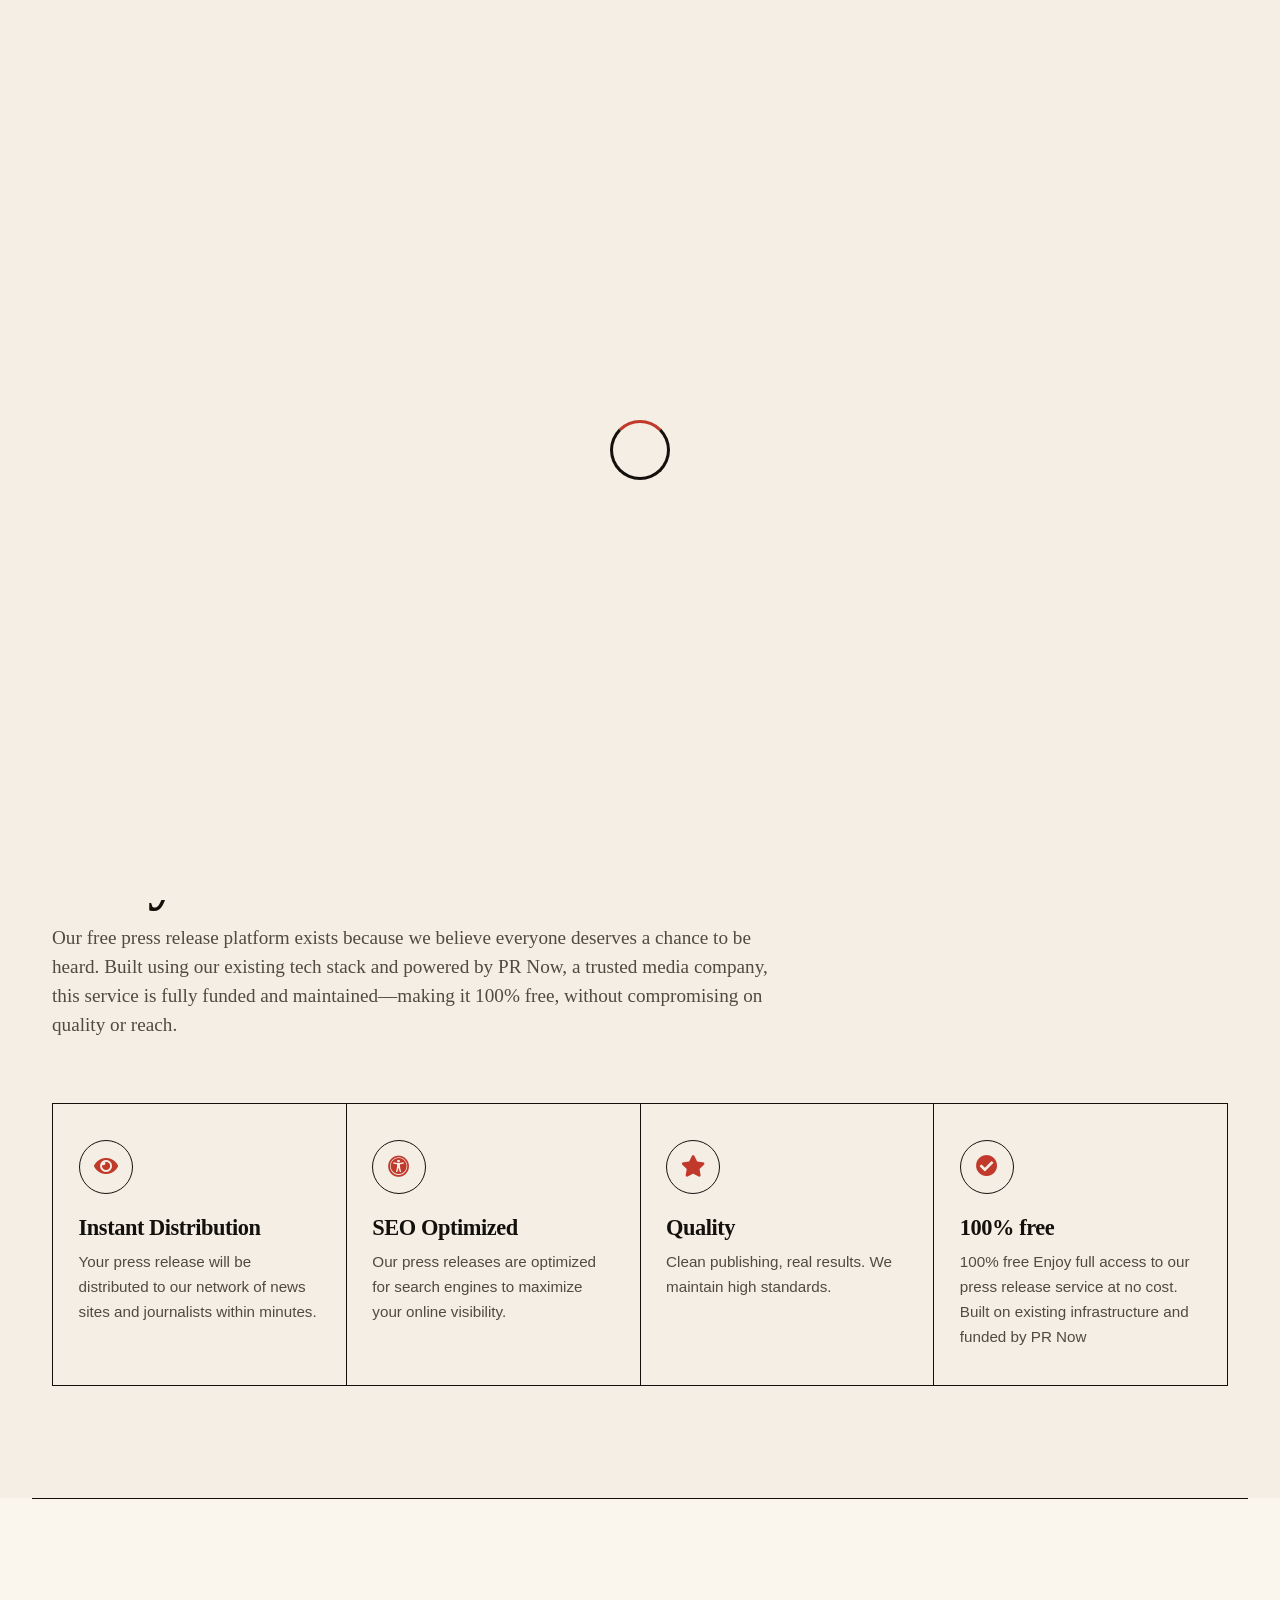
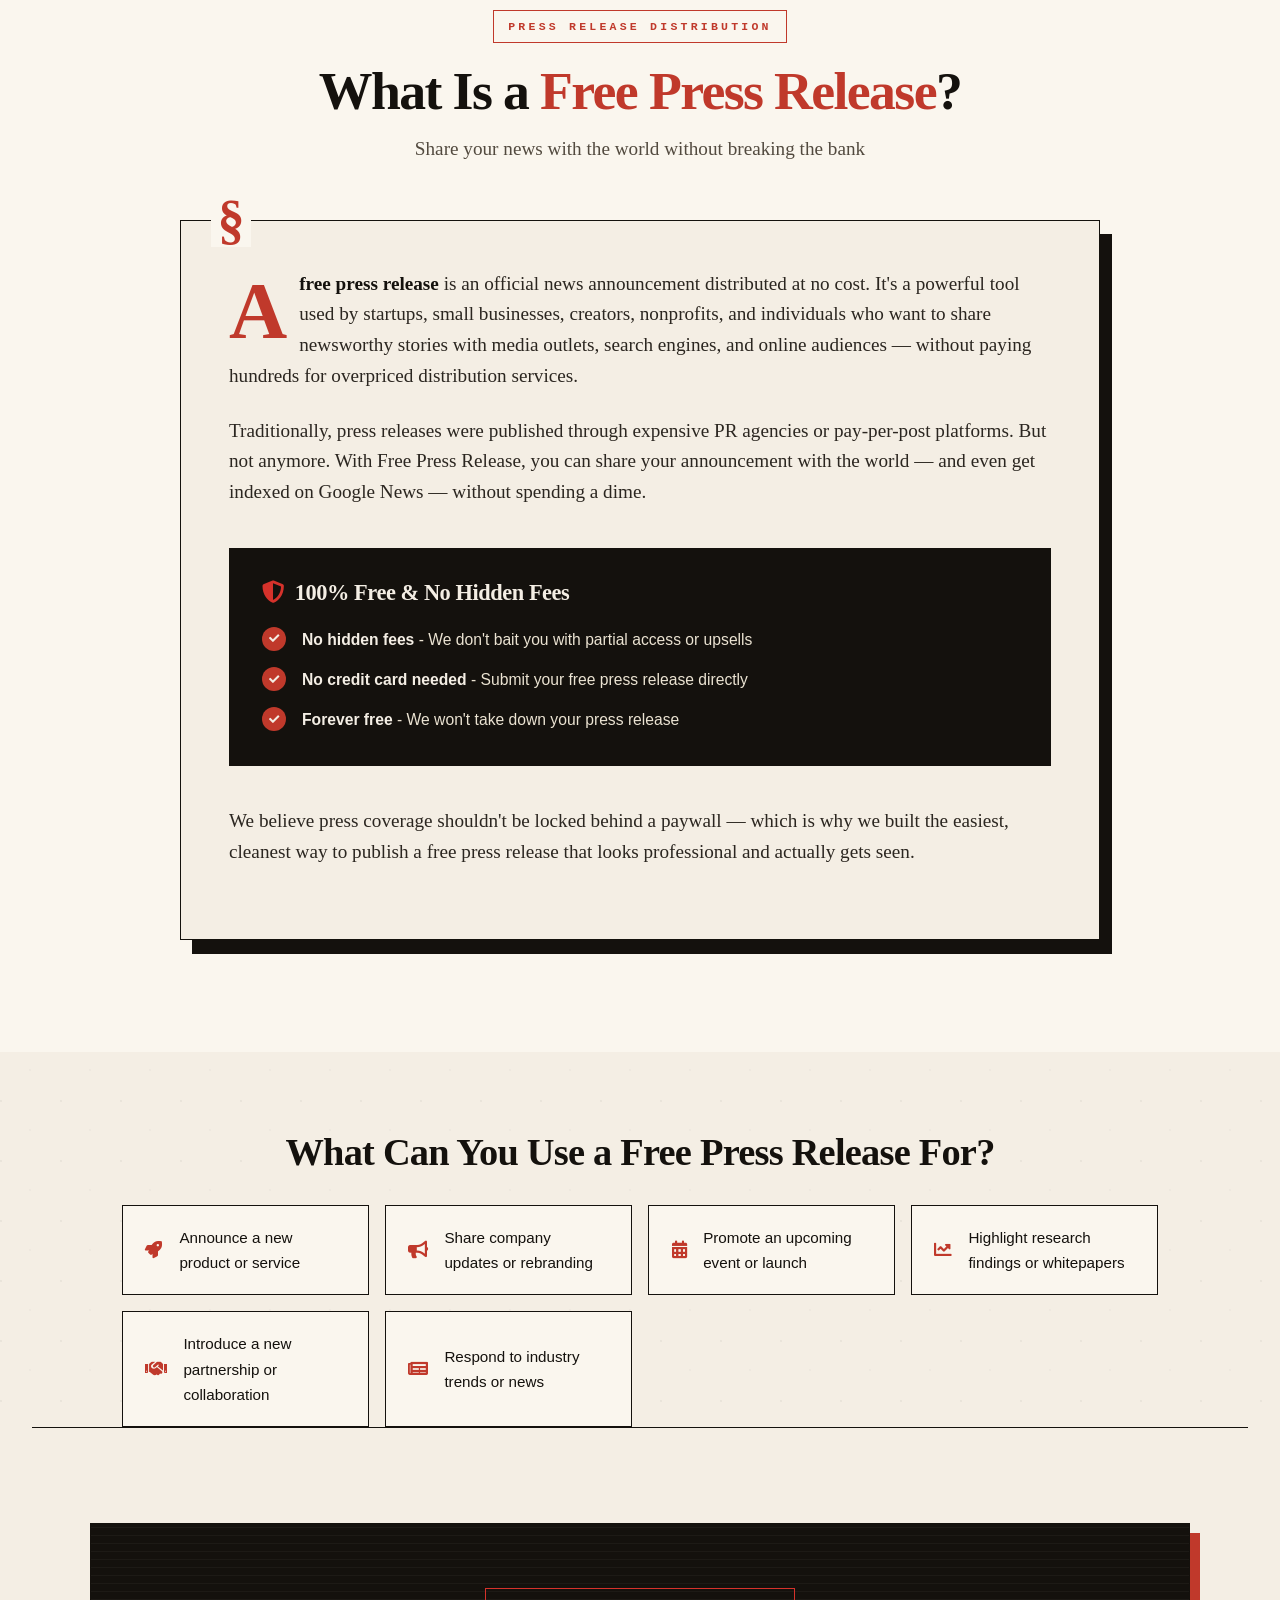
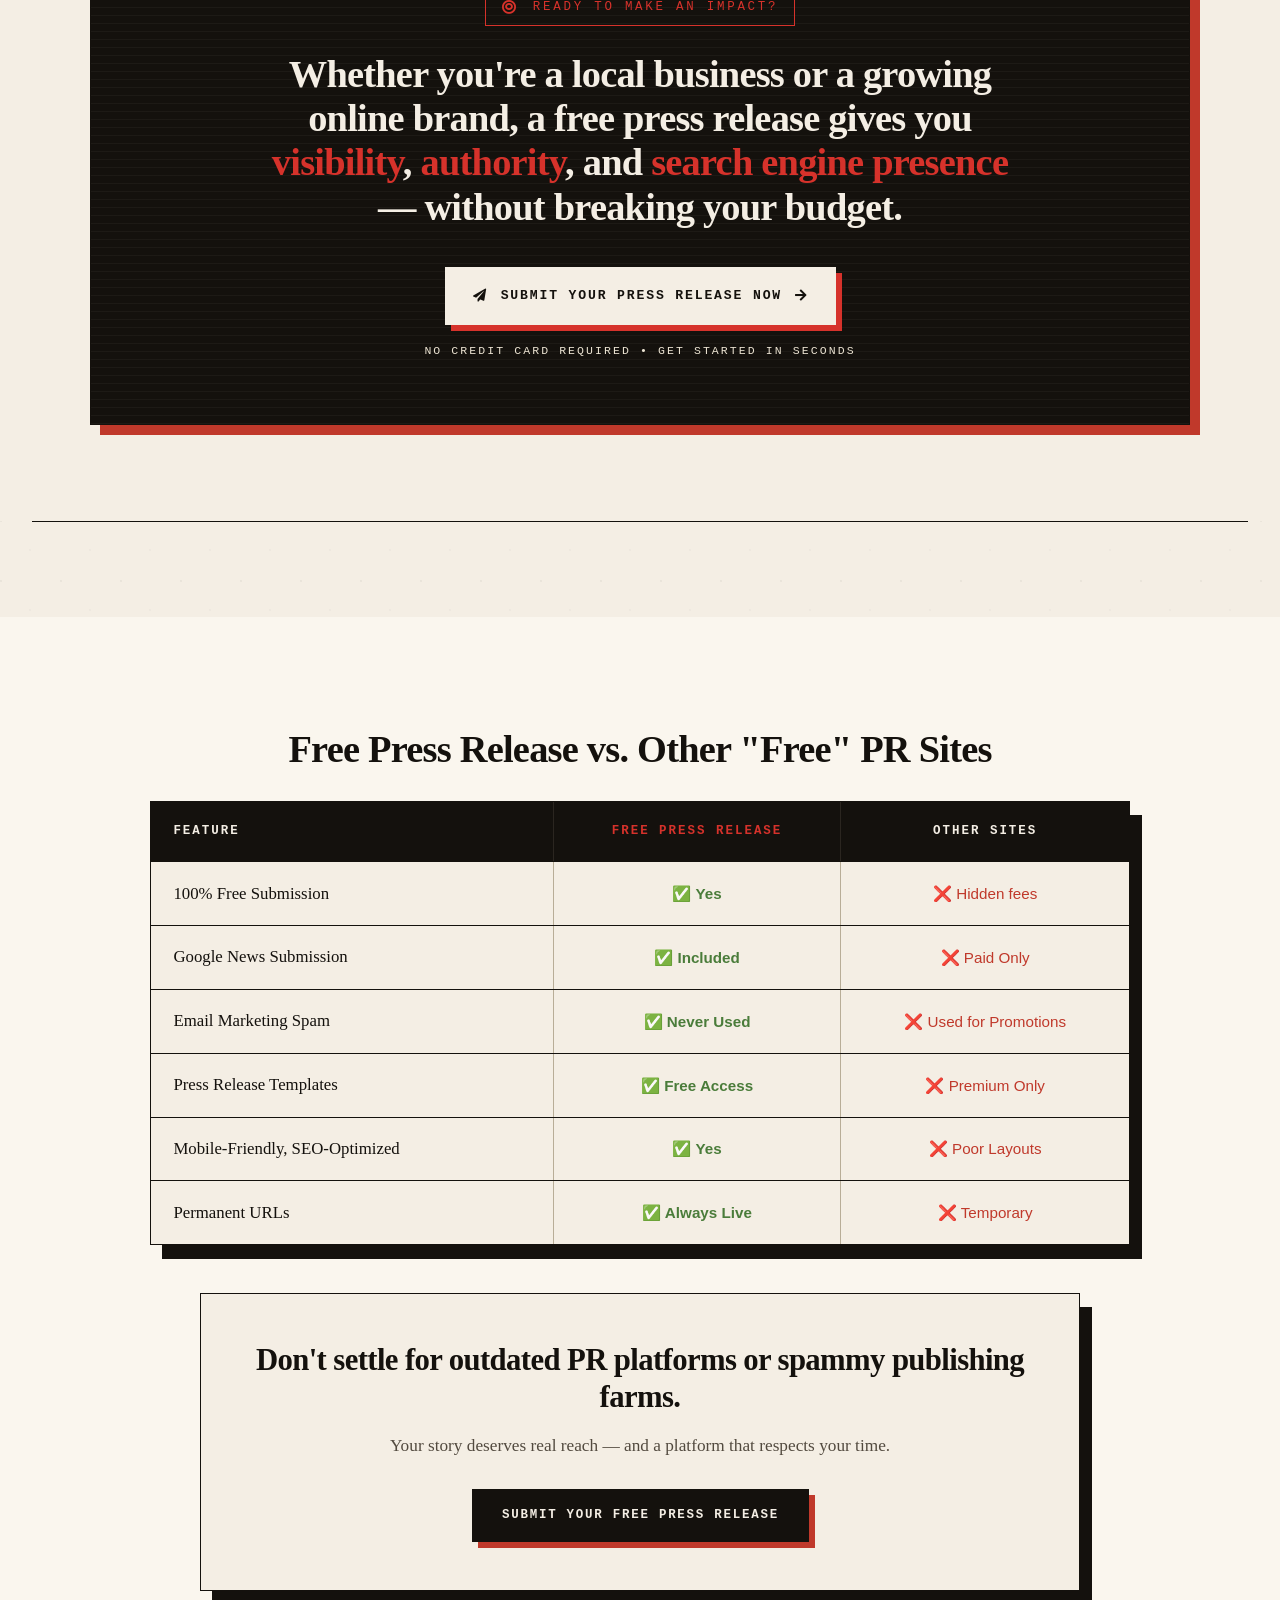
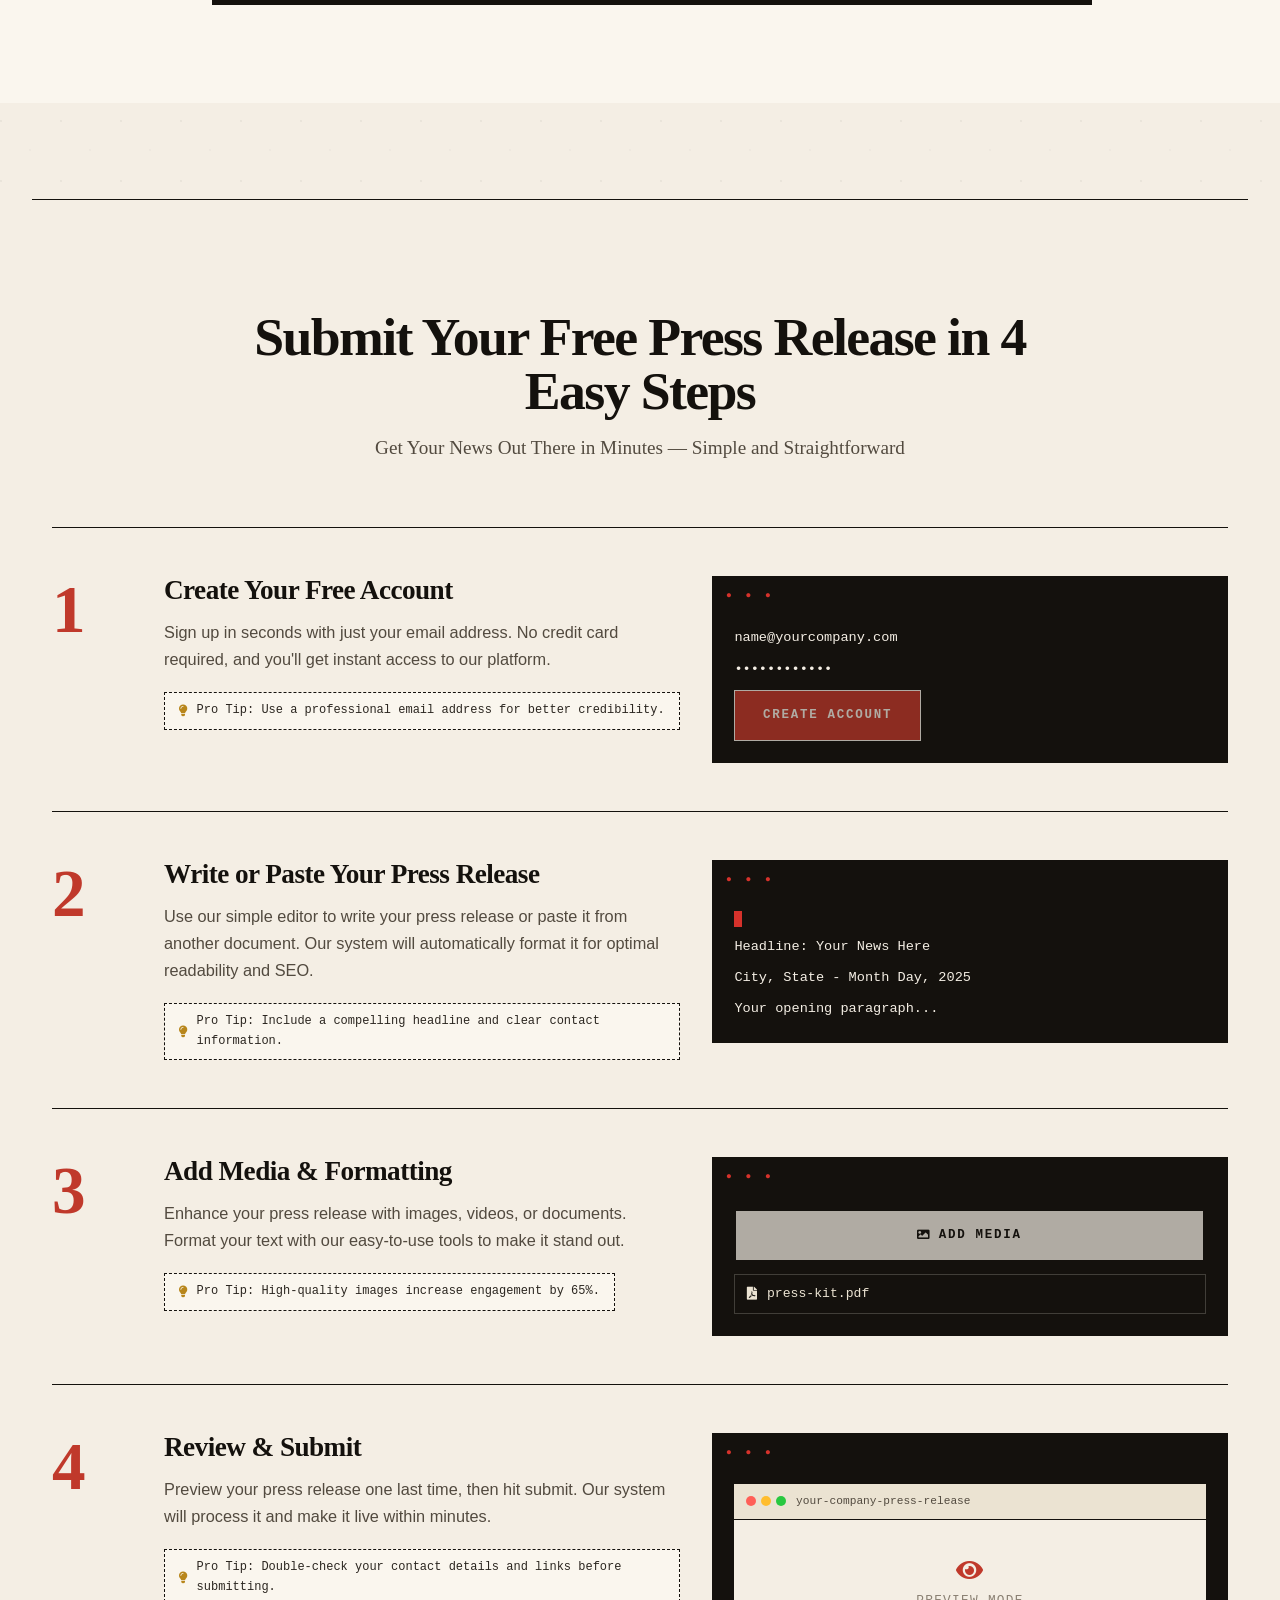
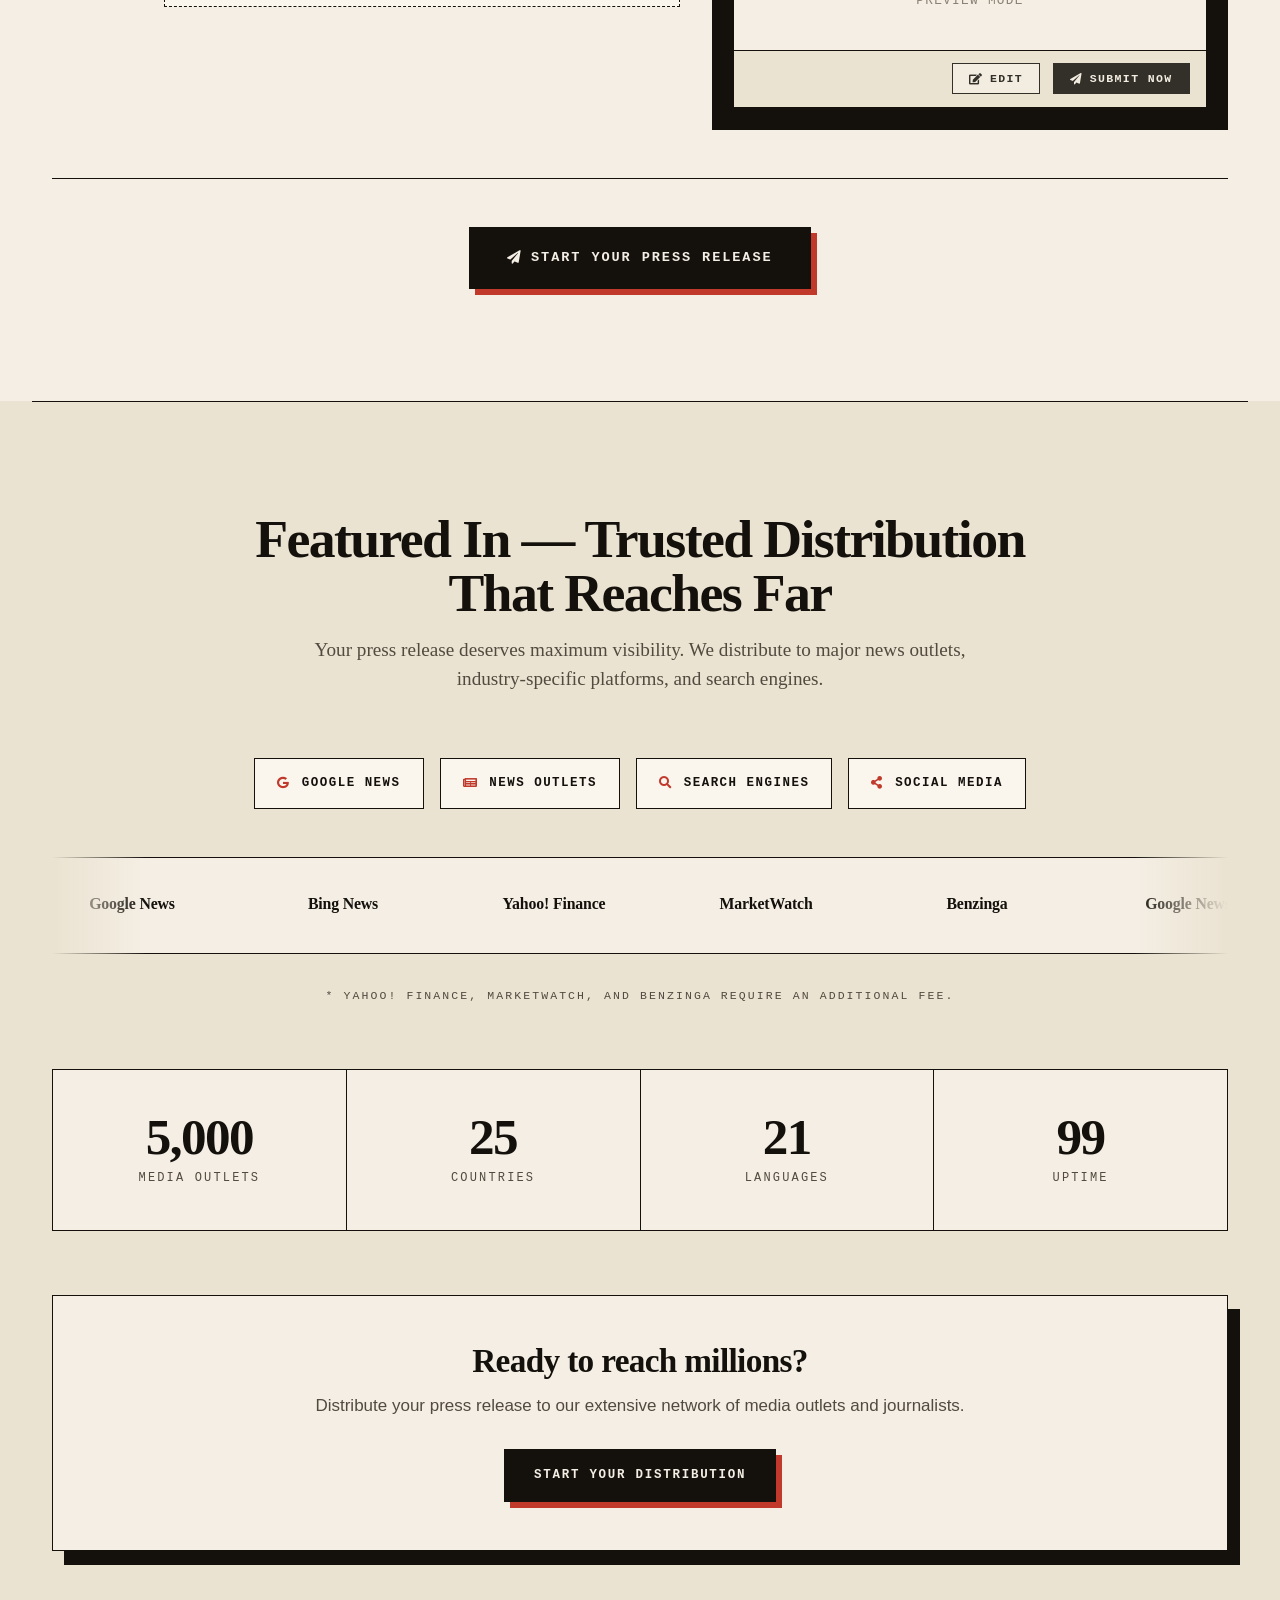
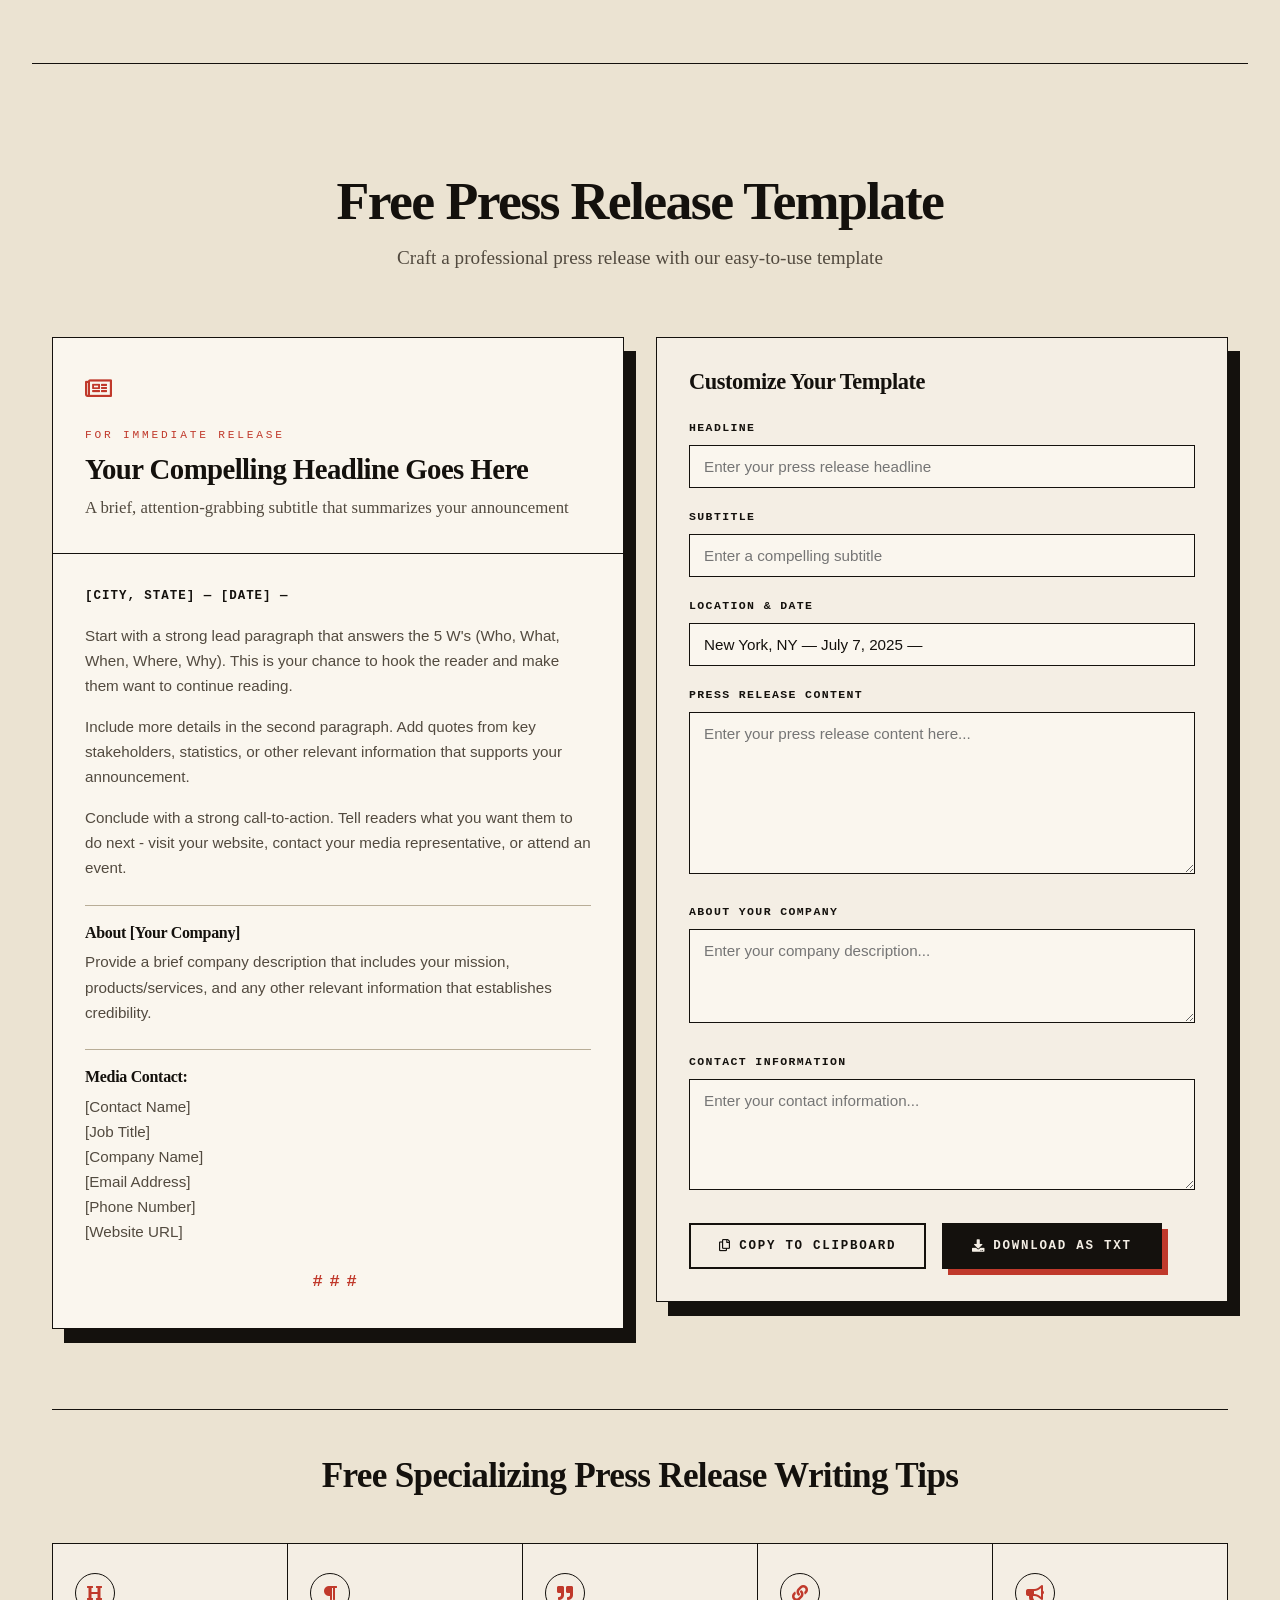
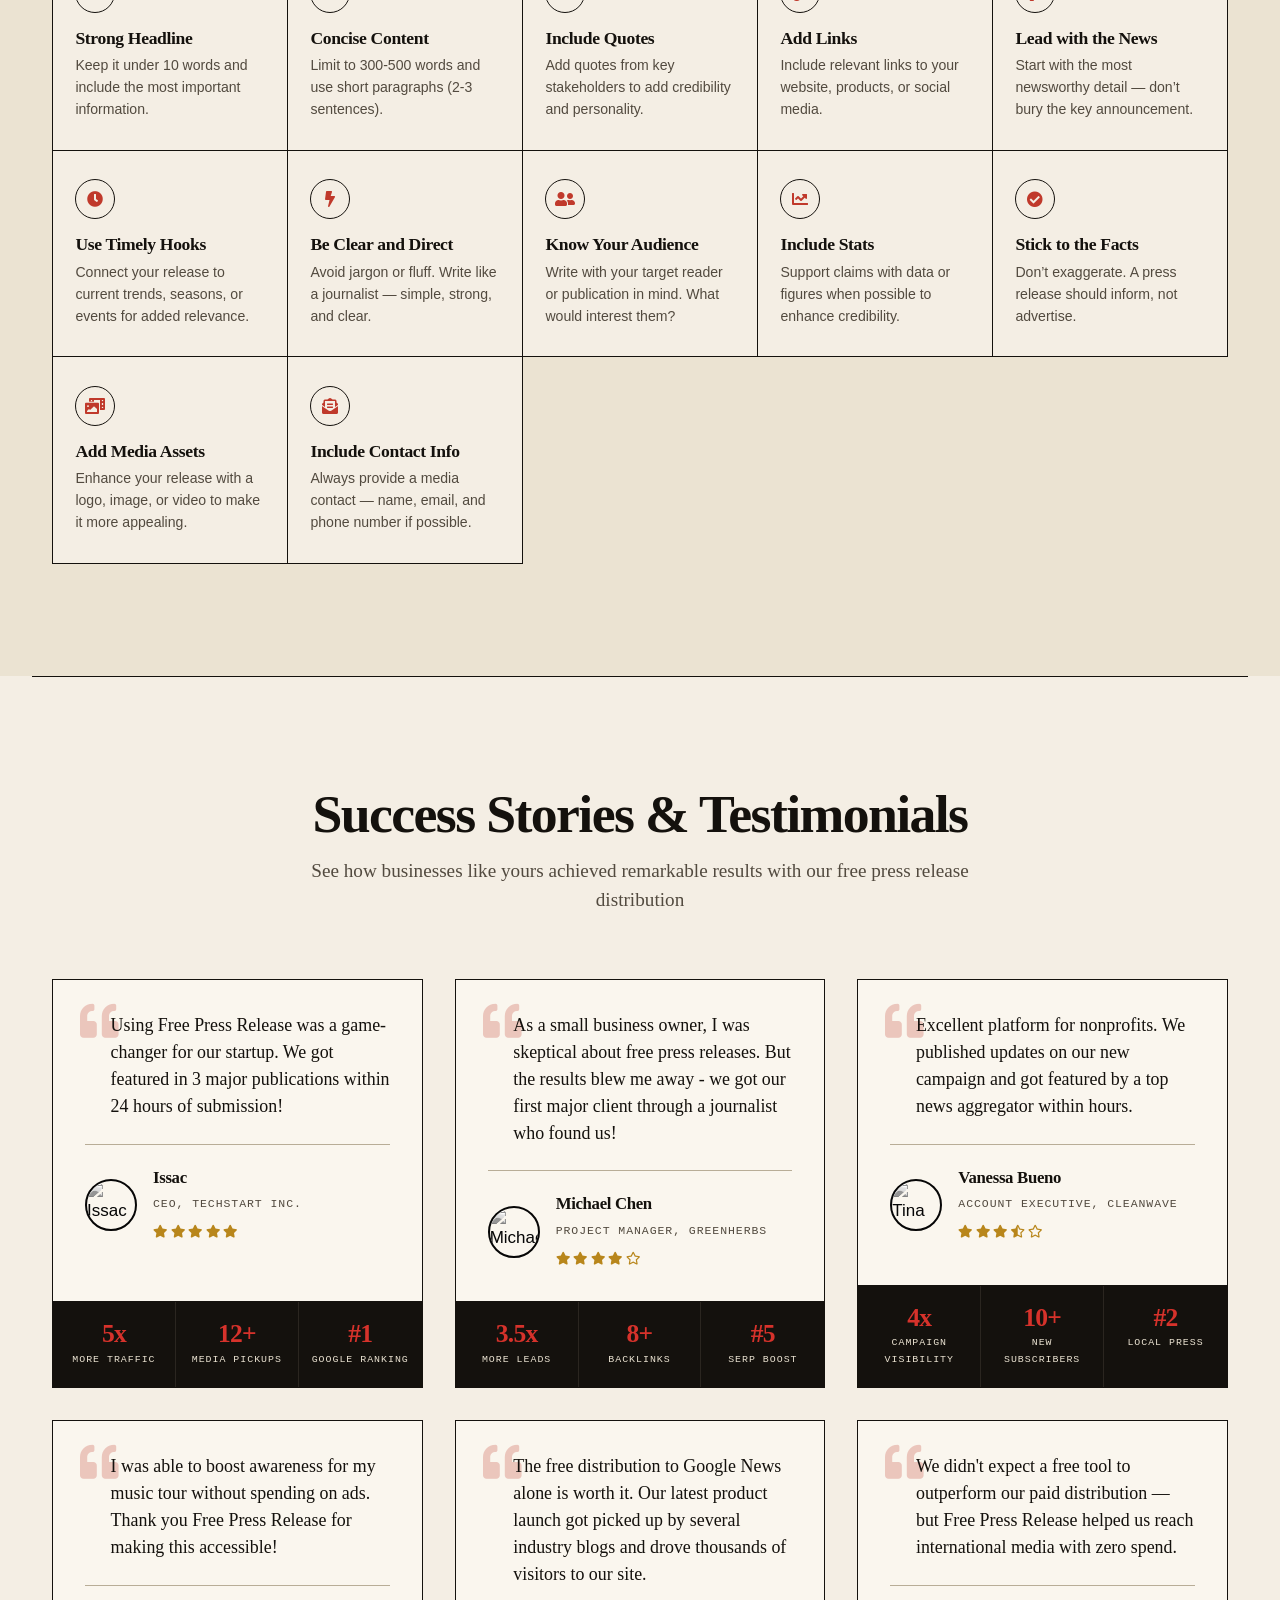
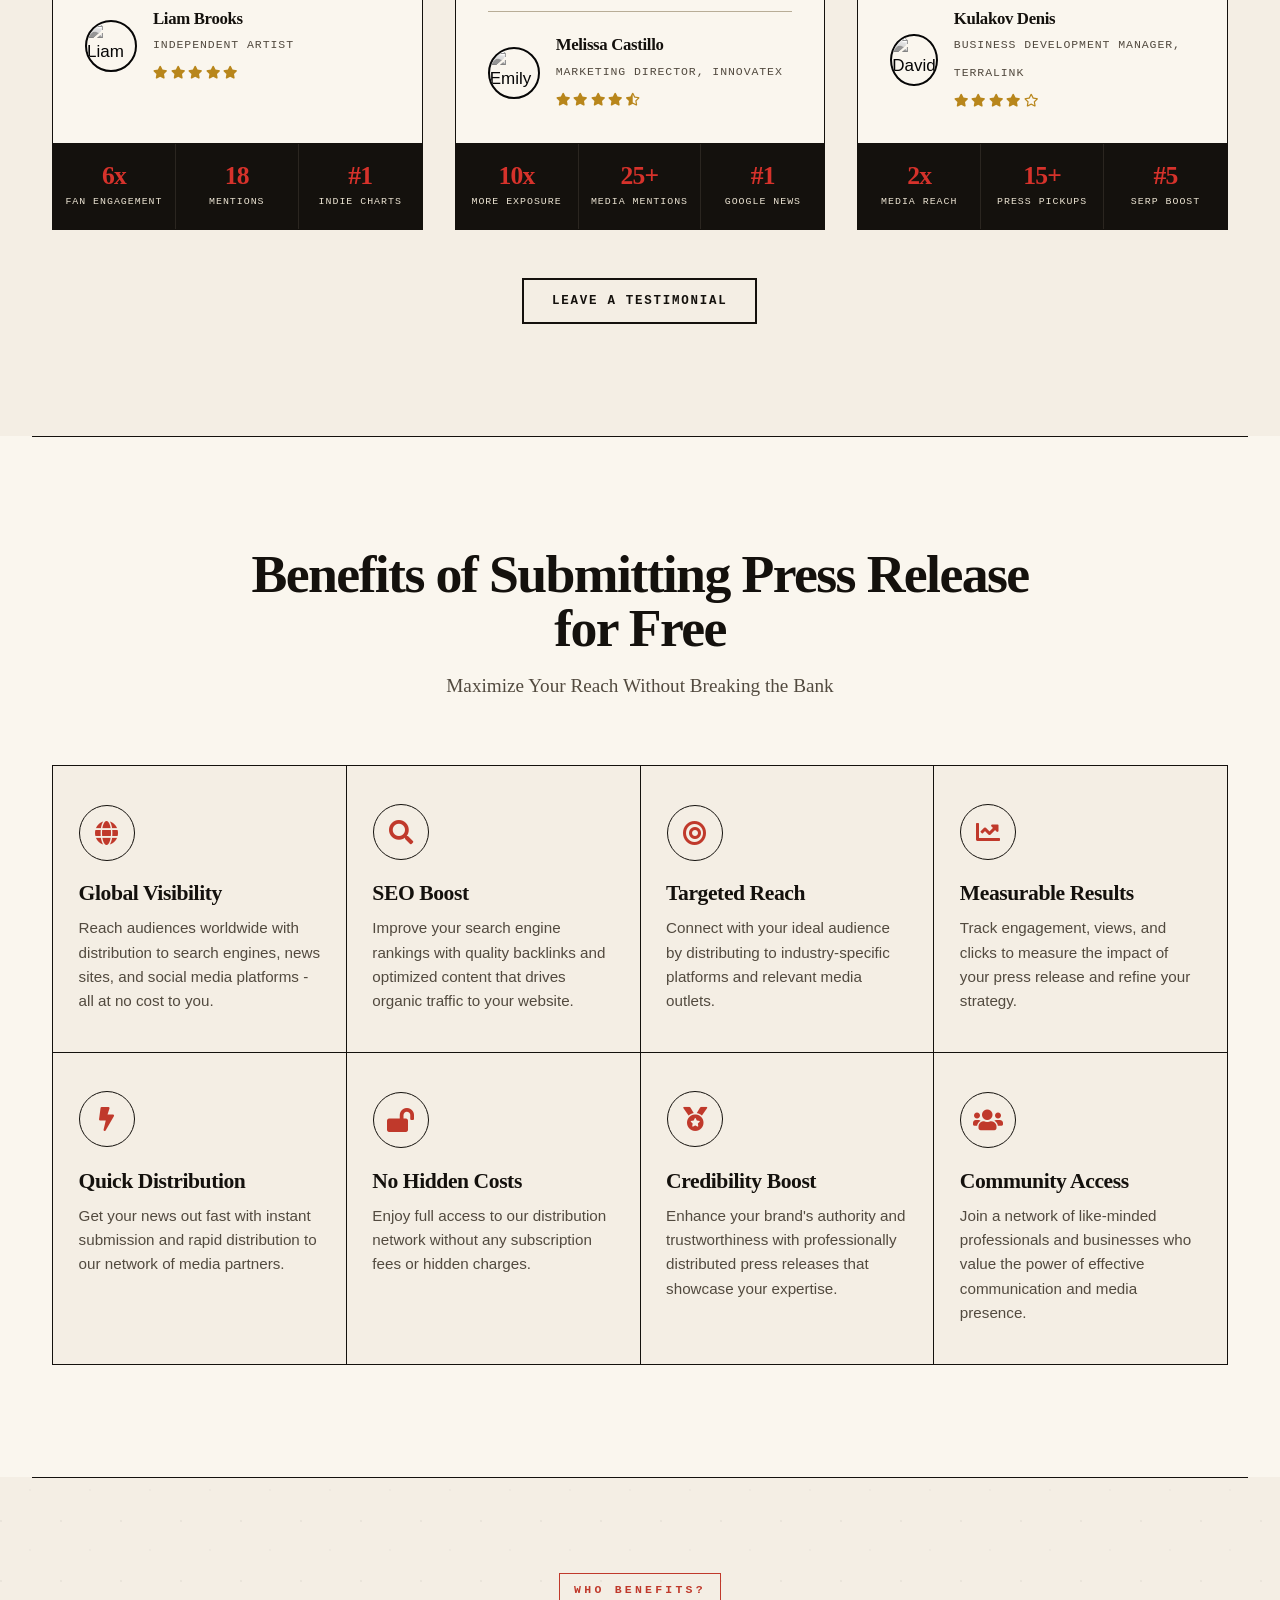
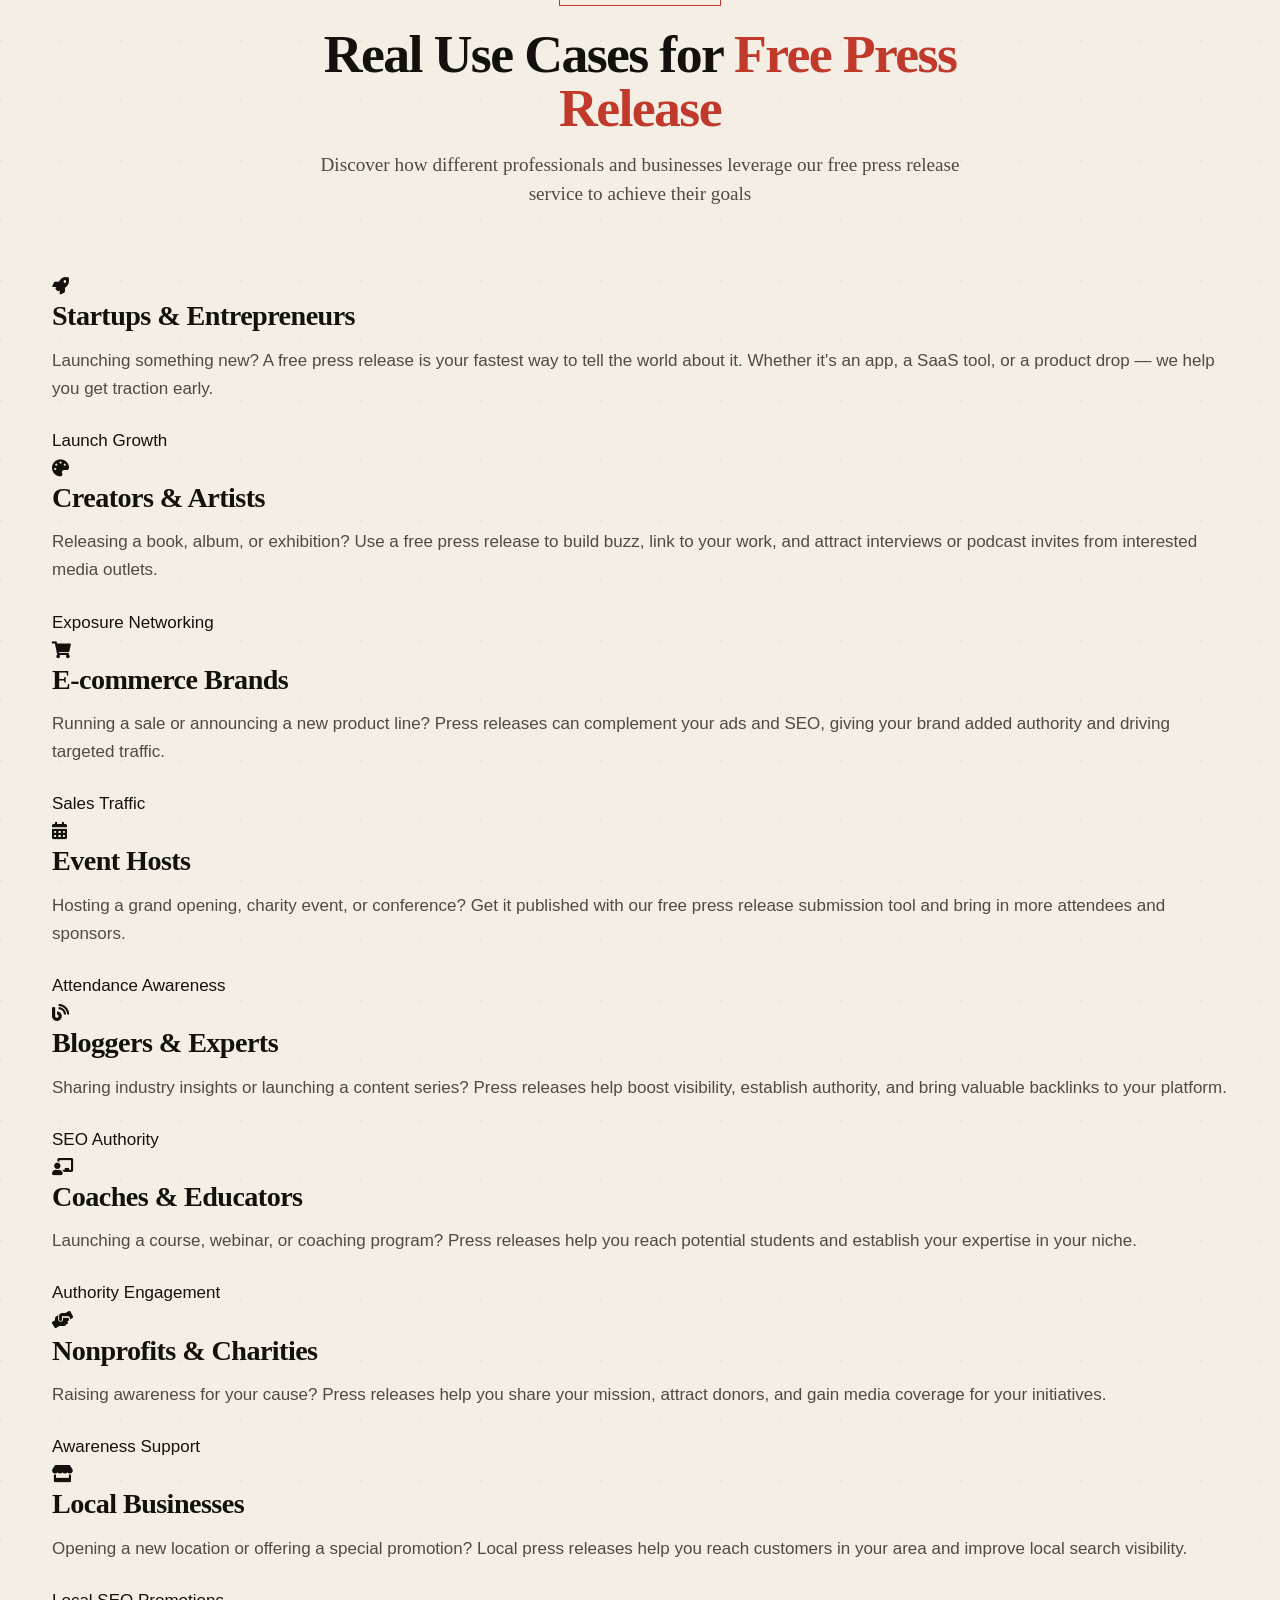
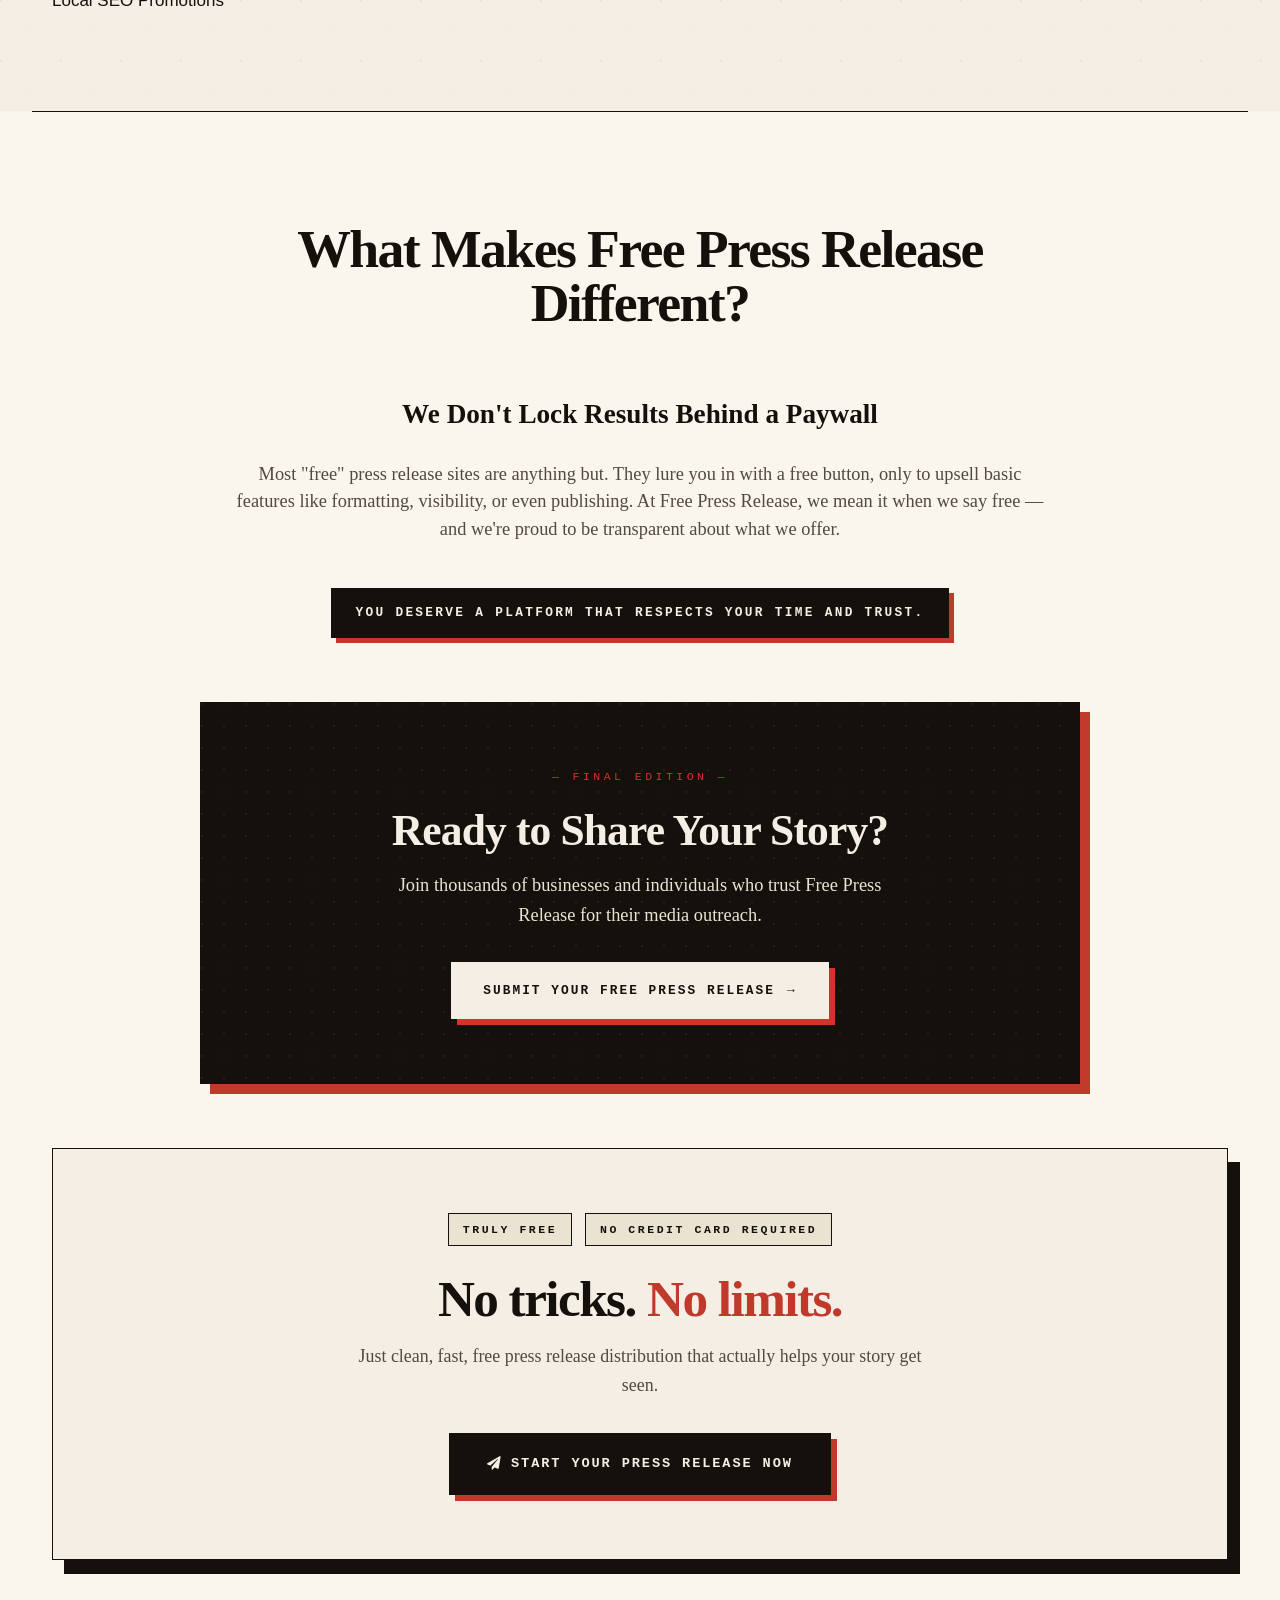
==== commit 1b12a5e9: "feat: refresh marketing copy, fix template/reviews, wire contact form - CSS: remove italic emphasis " ====
--- a/index.html
+++ b/index.html
@@ -59,11 +59,11 @@
             <div class="hero-masthead">
                 <span class="masthead-vol"></span>
                 <span class="masthead-name">The Free Press Release</span>
-                <span class="masthead-date">Daily Edition · Free Distribution</span>
+                <span class="masthead-date"></span>
             </div>
             <div class="hero-rule double"></div>
             <div class="hero-content">
-                <div class="hero-eyebrow"><span class="dot"></span><span>For Immediate Release</span><span class="dot"></span></div>
+                <div class="hero-eyebrow"><span class="dot"></span><span>Immediate Release</span><span class="dot"></span></div>
                 <h1>Submit &amp; Publish Your Press Release For Free!</h1>
                 <p class="subtitle">Skip the paywalls. Reach thousands with a free press release that gets indexed, discovered, and shared. Fast, SEO-optimized, and actually useful.</p>
 
@@ -322,7 +322,7 @@
                     <div class="comparison-row">
                         <div class="feature">Permanent URLs</div>
                         <div class="us yes">✅ Always Live</div>
-                        <div class="others no">❌ 30 Days Max</div>
+                        <div class="others no">❌ Temporary</div>
                     </div>
                 </div>
                 
@@ -775,7 +775,7 @@
                             <p>Using Free Press Release was a game-changer for our startup. We got featured in 3 major publications within 24 hours of submission!</p>
                         </div>
                         <div class="testimonial-author">
-                            <img src="https://media.licdn.com/dms/image/v2/D4E03AQGDzQsmnLr0EA/profile-displayphoto-shrink_400_400/profile-displayphoto-shrink_400_400/0/1682158293176?e=1756339200&v=beta&t=PO2eAqrW8L7cb5vE4wwEVZg5kIENGnhp5wbALTIHOoI" alt="Issac" class="author-avatar">
+                            <img src="https://randomuser.me/api/portraits/men/32.jpg" alt="Issac" class="author-avatar" loading="lazy">
                             <div class="author-info">
                                 <h4>Issac</h4>
                                 <span class="author-title">CEO, TechStart Inc.</span>
@@ -813,7 +813,7 @@
                             <p>As a small business owner, I was skeptical about free press releases. But the results blew me away - we got our first major client through a journalist who found us!</p>
                         </div>
                         <div class="testimonial-author">
-                            <img src="https://media.licdn.com/dms/image/v2/D5603AQHXfrtKhi-jmw/profile-displayphoto-shrink_400_400/profile-displayphoto-shrink_400_400/0/1721286315324?e=1756339200&v=beta&t=Tba-XC_ihvjFvprv-XqjLSd8qYefEqzICIegR19X94A" alt="Pathak.A" class="author-avatar">
+                            <img src="https://randomuser.me/api/portraits/men/45.jpg" alt="Michael Chen" class="author-avatar" loading="lazy">
                             <div class="author-info">
                                 <h4>Michael Chen</h4>
                                 <span class="author-title">Project Manager, GreenHerbs</span>
@@ -1059,6 +1059,7 @@
 
                 </div>
             </div>
+        </div>
 </section>
 <!-- Benefits of Free Press Release Section -->
     <section id="benefits" class="benefits-section">
@@ -1592,7 +1593,7 @@
                 <p>That's why we've created the simplest way to submit a free press release and actually get seen — by people, search engines, and even Google News.</p>
                 
                 <h3><i class="fas fa-bullseye"></i> Our Mission</h3>
-                <p>To make press release distribution easy, accessible, and affordable — starting with free.</p>
+                <p>To make press release distribution easy, accessible, and free.</p>
                 
                 <h3><i class="fas fa-star"></i> Our Values</h3>
                 
@@ -1675,6 +1676,7 @@
                     <li><a href="/press">Press Releases</a></li>
                     <li><a href="http://freepressrelease.io/">Free Press Release</a></li>
                     <li><a href="#faq">FAQs</a></li>
+                    <li><a href="/press/report">Report a Press Release</a></li>
                     <li><a href="privacy-policy.html">Privacy Policy</a></li>
                     <li><a href="terms-of-use.html">Terms of Use</a></li>
                 </ul>
@@ -1691,56 +1693,11 @@
 
 
     <script src="js/main.js"></script>
-    
+    <script src="js/template-builder.js"></script>
+
     <!-- Template Script -->
     <script>
         document.addEventListener('DOMContentLoaded', function() {
-            // Template functionality script
-            const templateForm = document.getElementById('template-form');
-            const previewTitle = document.getElementById('preview-title');
-            const previewDate = document.getElementById('preview-date');
-            const previewLocation = document.getElementById('preview-location');
-            const previewContent = document.getElementById('preview-content');
-            const previewContactName = document.getElementById('preview-contact-name');
-            const previewContactEmail = document.getElementById('preview-contact-email');
-            const previewContactPhone = document.getElementById('preview-contact-phone');
-            const previewWebsite = document.getElementById('preview-website');
-            
-            // Set current date as default
-            const today = new Date();
-            const options = { year: 'numeric', month: 'long', day: 'numeric' };
-            previewDate.textContent = today.toLocaleDateString('en-US', options);
-            
-            // Update preview on input
-            if (templateForm) {
-                templateForm.addEventListener('input', function(e) {
-                    const target = e.target;
-                    
-                    if (target.matches('#template-title')) {
-                        previewTitle.textContent = target.value || 'FOR IMMEDIATE RELEASE';
-                    } else if (target.matches('#template-location')) {
-                        previewLocation.textContent = target.value ? `${target.value} — ` : '';
-                    } else if (target.matches('#template-content')) {
-                        previewContent.innerHTML = target.value.split('\n').map(paragraph => 
-                            paragraph.trim() ? `<p>${paragraph}</p>` : ''
-                        ).join('');
-                    } else if (target.matches('#template-contact-name')) {
-                        previewContactName.textContent = target.value || 'Media Contact';
-                    } else if (target.matches('#template-contact-email')) {
-                        previewContactEmail.textContent = target.value || 'email@example.com';
-                        previewContactEmail.href = `mailto:${target.value || 'email@example.com'}`;
-                    } else if (target.matches('#template-contact-phone')) {
-                        previewContactPhone.textContent = target.value || '(123) 456-7890';
-                        previewContactPhone.href = `tel:${target.value || '1234567890'}`;
-                    } else if (target.matches('#template-website')) {
-                        previewWebsite.textContent = target.value || 'www.example.com';
-                        previewWebsite.href = target.value ? 
-                            (target.value.startsWith('http') ? target.value : `https://${target.value}`) : 
-                            'https://www.example.com';
-                    }
-                });
-            }
-            
             // FAQ functionality
             const faqQuestions = document.querySelectorAll('.faq-question');
             
@@ -1890,7 +1847,6 @@
   
       if (hamburger && navLinks) {
         hamburger.addEventListener('click', () => {
-          console.log("Hamburger clicked");
           navLinks.classList.toggle('active');
         });
       }
--- a/css/style.css
+++ b/css/style.css
@@ -181,7 +181,7 @@
 }
 .logo a { color: inherit !important; }
 .logo span {
-    font-style: italic;
+    font-style: normal;
     color: var(--red);
     font-weight: 500;
 }
@@ -300,7 +300,7 @@
     letter-spacing: -0.01em !important;
     font-weight: 700 !important;
     color: var(--ink) !important;
-    font-style: italic;
+    font-style: normal;
 }
 .masthead-vol { text-align: left; }
 .masthead-date { text-align: right; }
@@ -366,7 +366,7 @@
     color: var(--ink-2);
     max-width: 700px;
     margin: 0 auto 1.6rem;
-    font-style: italic;
+    font-style: normal;
 }
 
 .feature-labels {
@@ -467,12 +467,12 @@
 }
 .section-header h2 span {
     color: var(--red);
-    font-style: italic;
+    font-style: normal;
     font-weight: 600;
 }
 .section-header p, .section-header .tagline {
     font-family: 'Instrument Serif', serif;
-    font-style: italic;
+    font-style: normal;
     font-size: 1.2rem;
     line-height: 1.5;
     color: var(--ink-soft);
@@ -481,7 +481,7 @@
 }
 .section-header .section-subtitle {
     font-family: 'Instrument Serif', serif;
-    font-style: italic;
+    font-style: normal;
     font-size: 1.2rem;
     color: var(--ink-soft);
 }
@@ -595,7 +595,7 @@
     position: absolute;
     top: -28px; left: 30px;
     font-family: 'Fraunces', serif;
-    font-style: italic;
+    font-style: normal;
     font-size: 3.4rem;
     line-height: 1;
     color: var(--red);
@@ -635,7 +635,7 @@
     gap: .7rem;
     color: var(--paper);
     font-family: 'Fraunces', serif;
-    font-style: italic;
+    font-style: normal;
     font-size: 1.4rem;
     margin-bottom: 1.4rem;
 }
@@ -675,7 +675,7 @@
 }
 .use-case-list h3 {
     font-family: 'Fraunces', serif;
-    font-style: italic;
+    font-style: normal;
     font-size: clamp(1.6rem, 3vw, 2.4rem);
     color: var(--ink);
     margin-bottom: 2rem;
@@ -815,7 +815,7 @@
 .partner-svg { width: 100%; height: 100%; }
 .logo-text {
     font-family: 'Fraunces', serif;
-    font-style: italic;
+    font-style: normal;
     font-weight: 600;
     font-size: 18px;
     fill: var(--ink);
@@ -832,7 +832,7 @@
 }
 .distribution-cta h3 {
     font-family: 'Fraunces', serif;
-    font-style: italic;
+    font-style: normal;
     font-size: clamp(1.6rem, 2.6vw, 2.2rem);
     color: var(--ink);
     margin-bottom: .8rem;
@@ -1035,7 +1035,7 @@
 }
 .template-subtitle {
     font-family: 'Instrument Serif', serif;
-    font-style: italic;
+    font-style: normal;
     color: var(--ink-soft);
     font-size: 1.05rem;
 }
@@ -1127,7 +1127,7 @@
 }
 .template-tips > h4 {
     font-family: 'Fraunces', serif;
-    font-style: italic;
+    font-style: normal;
     font-size: clamp(1.6rem, 3vw, 2.2rem);
     text-align: center;
     margin-bottom: 3rem;
@@ -1220,7 +1220,7 @@
 }
 .testimonial-quote p {
     font-family: 'Instrument Serif', serif;
-    font-style: italic;
+    font-style: normal;
     font-size: 1.12rem;
     line-height: 1.5;
     color: var(--ink);
@@ -1366,7 +1366,7 @@
     letter-spacing: 0.18em;
     color: var(--ink-soft);
     margin: 1rem 0 0;
-    font-style: italic;
+    font-style: normal;
 }
 
 .testimonial-leave-wrap { text-align: center; margin-top: 3rem; }
--- a/css/comparison-section.css
+++ b/css/comparison-section.css
@@ -0,0 +1,483 @@
+/* Comparison Section — Editorial Table */
+
+.comparison-section {
+    background: var(--paper-soft);
+    padding: 7rem 0;
+}
+
+.comparison-intro {
+    text-align: center;
+    max-width: 820px;
+    margin: 0 auto 4rem;
+}
+.comparison-intro p {
+    font-family: 'Instrument Serif', serif;
+    font-style: normal;
+    font-size: 1.15rem;
+    color: var(--ink-soft);
+    margin-bottom: 1.2rem;
+    line-height: 1.5;
+}
+.comparison-intro p:first-of-type {
+    font-family: 'Fraunces', serif;
+    font-style: normal;
+    font-size: 1.7rem;
+    color: var(--ink);
+    font-weight: 600;
+    margin-bottom: 1.6rem;
+}
+
+.comparison-highlight {
+    display: inline-block;
+    margin-top: 1.6rem;
+    padding: 14px 24px;
+    background: var(--ink);
+    color: var(--paper);
+    font-family: 'JetBrains Mono', monospace;
+    font-size: 0.8rem;
+    text-transform: uppercase;
+    letter-spacing: 0.18em;
+    font-weight: 600;
+    box-shadow: 5px 5px 0 var(--red);
+}
+
+/* Inline table used inside use-cases section (the first comparison) */
+.comparison-section h3 {
+    font-family: 'Fraunces', serif;
+    font-size: clamp(1.8rem, 3vw, 2.6rem);
+    text-align: center;
+    margin: 0 auto 2rem;
+    color: var(--ink);
+    max-width: 760px;
+    font-weight: 600;
+}
+
+.comparison-table {
+    max-width: 980px;
+    margin: 0 auto 3rem;
+    background: var(--paper);
+    border: 1px solid var(--ink);
+    overflow: hidden;
+    box-shadow: var(--shadow);
+}
+
+.comparison-header {
+    display: grid;
+    grid-template-columns: 1.4fr 1fr 1fr;
+    background: var(--ink);
+    color: var(--paper);
+    font-family: 'JetBrains Mono', monospace;
+    font-size: 0.78rem;
+    letter-spacing: 0.16em;
+    text-transform: uppercase;
+    font-weight: 600;
+}
+.comparison-header > div {
+    padding: 1.2rem 1.4rem;
+    text-align: center;
+    border-right: 1px solid var(--ink-2);
+}
+.comparison-header > div:first-child { text-align: left; }
+.comparison-header > div:last-child { border-right: none; }
+.comparison-header .us { color: var(--red-bright); }
+
+.comparison-row {
+    display: grid;
+    grid-template-columns: 1.4fr 1fr 1fr;
+    border-top: 1px solid var(--ink);
+    transition: background .2s;
+}
+.comparison-row:hover { background: var(--paper-2); }
+.comparison-row > div {
+    padding: 1.1rem 1.4rem;
+    border-right: 1px solid var(--rule-soft);
+    font-size: 0.95rem;
+    display: flex;
+    align-items: center;
+    justify-content: center;
+    color: var(--ink-soft);
+}
+.comparison-row > div:first-child {
+    justify-content: flex-start;
+    color: var(--ink);
+    font-weight: 500;
+    font-family: 'Fraunces', serif;
+    font-size: 1.05rem;
+}
+.comparison-row > div:last-child { border-right: none; }
+.comparison-row .yes { color: var(--green); font-weight: 600; }
+.comparison-row .no { color: var(--red); }
+
+.cta-box {
+    max-width: 880px;
+    margin: 0 auto;
+    text-align: center;
+    padding: 3rem 2rem;
+    background: var(--paper);
+    border: 1px solid var(--ink);
+    box-shadow: var(--shadow);
+}
+.cta-box h4 {
+    font-family: 'Fraunces', serif;
+    font-size: clamp(1.4rem, 2.4vw, 2rem);
+    margin-bottom: 1rem;
+    color: var(--ink);
+    line-height: 1.2;
+}
+.cta-box p {
+    color: var(--ink-soft);
+    margin-bottom: 1.8rem;
+    font-family: 'Instrument Serif', serif;
+    font-style: normal;
+    font-size: 1.08rem;
+}
+
+/* Editorial CTA (replacing the old gradient block) */
+.cta-box.editorial-cta {
+    background: var(--ink);
+    color: var(--paper);
+    border-color: var(--ink);
+    box-shadow: 10px 10px 0 var(--red);
+    padding: 4rem 2rem;
+    margin: 4rem auto 0;
+    position: relative;
+    overflow: hidden;
+}
+.cta-box.editorial-cta::before {
+    content: "";
+    position: absolute;
+    inset: 0;
+    background-image: radial-gradient(circle at 1px 1px, rgba(244,238,228,.06) 1px, transparent 0);
+    background-size: 22px 22px;
+    pointer-events: none;
+}
+.cta-box.editorial-cta .cta-inner {
+    position: relative;
+    z-index: 1;
+    max-width: 720px;
+    margin: 0 auto;
+}
+.cta-eyebrow {
+    display: block;
+    font-family: 'JetBrains Mono', monospace;
+    font-size: 0.72rem;
+    letter-spacing: 0.3em;
+    text-transform: uppercase;
+    color: var(--red-bright);
+    margin-bottom: 1.4rem;
+}
+.cta-box.editorial-cta h3 {
+    font-family: 'Fraunces', serif;
+    font-size: clamp(2rem, 3.4vw, 2.8rem);
+    color: var(--paper);
+    line-height: 1.05;
+    margin-bottom: 1rem;
+    font-weight: 700;
+    letter-spacing: -0.02em;
+}
+.cta-box.editorial-cta p {
+    color: var(--paper-2);
+    font-family: 'Instrument Serif', serif;
+    font-style: normal;
+    font-size: 1.15rem;
+    max-width: 540px;
+    margin: 0 auto 2rem;
+}
+.cta-box.editorial-cta .cta-button {
+    display: inline-flex;
+    align-items: center;
+    gap: 12px;
+    background: var(--paper);
+    color: var(--ink) !important;
+    padding: 16px 30px;
+    font-family: 'JetBrains Mono', monospace;
+    font-size: 0.8rem;
+    text-transform: uppercase;
+    letter-spacing: 0.16em;
+    font-weight: 600;
+    border: 2px solid var(--paper);
+    box-shadow: 6px 6px 0 var(--red-bright);
+    transition: var(--transition);
+}
+.cta-box.editorial-cta .cta-button:hover {
+    transform: translate(-3px, -3px);
+    box-shadow: 9px 9px 0 var(--red-bright);
+}
+
+/* Comparison CTA — bottom band */
+.comparison-cta {
+    margin-top: 4rem;
+    padding: 4rem 2rem;
+    background: var(--paper);
+    border: 1px solid var(--ink);
+    text-align: center;
+    box-shadow: var(--shadow);
+}
+.cta-content { max-width: 760px; margin: 0 auto; }
+.cta-tagline {
+    display: inline-flex;
+    flex-wrap: wrap;
+    gap: .8rem;
+    margin-bottom: 1.6rem;
+    justify-content: center;
+}
+.cta-tagline .highlight {
+    font-family: 'JetBrains Mono', monospace;
+    font-size: 0.72rem;
+    letter-spacing: 0.22em;
+    text-transform: uppercase;
+    color: var(--ink);
+    background: var(--paper-2);
+    padding: 6px 14px;
+    border: 1px solid var(--ink);
+    font-weight: 600;
+}
+.comparison-cta h3 {
+    font-family: 'Fraunces', serif;
+    font-size: clamp(2rem, 4vw, 3.2rem);
+    color: var(--ink);
+    line-height: 1.05;
+    margin-bottom: 1rem;
+    font-weight: 700;
+    letter-spacing: -0.03em;
+    white-space: normal !important;
+}
+.gradient-text {
+    color: var(--red);
+    font-style: normal;
+}
+.cta-subtext {
+    color: var(--ink-soft);
+    font-family: 'Instrument Serif', serif;
+    font-style: normal;
+    font-size: 1.12rem;
+    margin-bottom: 2rem;
+    max-width: 600px;
+    margin-left: auto;
+    margin-right: auto;
+}
+
+/* Best PR Sites */
+.best-pr-sites {
+    background: var(--paper);
+    padding: 7rem 0;
+}
+.best-pr-sites .section-header { margin-bottom: 3.5rem; }
+.best-pr-sites .section-header h2 {
+    font-size: clamp(2rem, 4vw, 3.2rem) !important;
+    color: var(--ink) !important;
+    line-height: 1.05 !important;
+    margin-bottom: 1.2rem !important;
+}
+.best-pr-sites .section-header .tagline {
+    font-family: 'Instrument Serif', serif !important;
+    font-style: normal;
+    color: var(--red) !important;
+    font-weight: 500 !important;
+    font-size: 1.25rem !important;
+    margin-bottom: 1rem !important;
+    padding: 0 !important;
+}
+.best-pr-sites .section-lede {
+    font-family: 'Instrument Sans', sans-serif !important;
+    font-size: 1.02rem !important;
+    color: var(--ink-soft) !important;
+    line-height: 1.65 !important;
+    max-width: 720px !important;
+    margin: 0 auto !important;
+    padding: 0 !important;
+}
+
+.platforms-grid {
+    display: grid;
+    grid-template-columns: repeat(2, 1fr);
+    gap: 2rem;
+    max-width: 1100px;
+    margin: 0 auto 4rem;
+}
+.platform-card {
+    background: var(--paper-soft);
+    border: 1px solid var(--ink);
+    display: flex;
+    flex-direction: column;
+    transition: var(--transition);
+    box-shadow: var(--shadow-sm);
+}
+.platform-card:hover {
+    transform: translate(-4px, -4px);
+    box-shadow: 9px 9px 0 var(--ink);
+}
+.platform-card.platform-card--primary {
+    background: var(--ink);
+    color: var(--paper);
+    box-shadow: 6px 6px 0 var(--red);
+}
+.platform-card.platform-card--primary:hover {
+    box-shadow: 10px 10px 0 var(--red);
+}
+.platform-card.platform-card--primary .platform-meta p,
+.platform-card.platform-card--primary .platform-meta strong { color: var(--paper-2); }
+.platform-card.platform-card--primary .platform-meta strong { color: var(--paper); }
+
+.platform-header {
+    padding: 1.4rem 1.8rem;
+    border-bottom: 1px solid var(--ink);
+    display: flex;
+    align-items: center;
+    gap: 1rem;
+    position: relative;
+}
+.platform-card.platform-card--primary .platform-header { border-bottom-color: var(--ink-2); }
+.platform-index {
+    font-family: 'Fraunces', serif;
+    font-weight: 700;
+    font-size: 2.2rem;
+    color: var(--red);
+    line-height: 1;
+    letter-spacing: -0.03em;
+}
+.platform-card.platform-card--primary .platform-index { color: var(--red-bright); }
+.platform-header h3 {
+    font-family: 'Fraunces', serif;
+    font-size: 1.3rem;
+    font-weight: 600;
+    color: inherit;
+    margin: 0;
+    display: flex;
+    align-items: center;
+    gap: .6rem;
+}
+.platform-header h3 i { color: var(--red); }
+.platform-card.platform-card--primary .platform-header h3 i { color: var(--red-bright); }
+
+.platform-body {
+    padding: 1.6rem 1.8rem;
+    display: flex;
+    flex-direction: column;
+    flex: 1;
+    gap: 1.4rem;
+}
+.platform-meta { flex: 1; }
+.platform-meta p {
+    font-size: 0.92rem;
+    line-height: 1.55;
+    color: var(--ink-soft);
+    margin-bottom: .7rem;
+}
+.platform-meta strong {
+    color: var(--ink);
+    font-weight: 600;
+    font-family: 'JetBrains Mono', monospace;
+    font-size: 0.78rem;
+    text-transform: uppercase;
+    letter-spacing: 0.08em;
+    margin-right: .3rem;
+}
+.platform-cta {
+    display: block;
+    text-align: center;
+    padding: 13px 18px;
+    background: transparent;
+    color: var(--ink) !important;
+    font-family: 'JetBrains Mono', monospace;
+    font-size: 0.78rem;
+    text-transform: uppercase;
+    letter-spacing: 0.14em;
+    font-weight: 600;
+    border: 2px solid var(--ink);
+    transition: var(--transition);
+}
+.platform-cta:hover {
+    background: var(--ink);
+    color: var(--paper) !important;
+    transform: translate(-2px, -2px);
+    box-shadow: 4px 4px 0 var(--red);
+}
+.platform-card.platform-card--primary .platform-cta {
+    color: var(--paper) !important;
+    border-color: var(--paper);
+}
+.platform-card.platform-card--primary .platform-cta:hover {
+    background: var(--paper);
+    color: var(--ink) !important;
+    box-shadow: 4px 4px 0 var(--red-bright);
+}
+
+.other-platforms {
+    margin-top: 5rem;
+    padding-top: 4rem;
+    border-top: 1px solid var(--ink);
+}
+.other-platforms > h3 {
+    font-family: 'Fraunces', serif;
+    font-size: clamp(1.6rem, 3vw, 2.2rem);
+    text-align: center;
+    margin-bottom: 1rem;
+    color: var(--ink);
+}
+.other-platforms-lede {
+    text-align: center;
+    color: var(--ink-soft);
+    font-family: 'Instrument Serif', serif;
+    font-style: normal;
+    max-width: 600px;
+    margin: 0 auto 2.5rem !important;
+}
+.other-platforms-grid {
+    display: grid;
+    grid-template-columns: repeat(auto-fit, minmax(150px, 1fr));
+    gap: 0;
+    max-width: 1100px;
+    margin: 0 auto;
+    border-top: 1px solid var(--ink);
+    border-left: 1px solid var(--ink);
+}
+.other-platform-card {
+    background: var(--paper);
+    padding: 1.6rem 1rem;
+    text-align: center;
+    border-right: 1px solid var(--ink);
+    border-bottom: 1px solid var(--ink);
+    color: var(--ink) !important;
+    transition: var(--transition);
+    display: block;
+}
+.other-platform-card:hover {
+    background: var(--ink);
+    color: var(--paper) !important;
+}
+.other-platform-card:hover .platform-icon {
+    background: var(--red-bright);
+    color: var(--paper);
+    transform: rotate(-8deg);
+}
+.other-platform-card:hover h4 { color: var(--paper); }
+.other-platform-card .platform-icon {
+    width: 48px; height: 48px;
+    background: var(--paper-2);
+    border: 1px solid var(--ink);
+    border-radius: 50%;
+    display: flex;
+    align-items: center;
+    justify-content: center;
+    margin: 0 auto .8rem;
+    font-size: 1.2rem;
+    color: var(--ink);
+    transition: var(--transition);
+}
+.other-platform-card h4 {
+    font-family: 'Fraunces', serif;
+    font-size: 0.95rem;
+    font-weight: 600;
+    margin: 0;
+    color: var(--ink);
+    transition: color .25s;
+}
+
+@media (max-width: 768px) {
+    .platforms-grid { grid-template-columns: 1fr; }
+    .comparison-header,
+    .comparison-row { grid-template-columns: 1.2fr 1fr 1fr; font-size: 0.85rem; }
+    .comparison-header > div,
+    .comparison-row > div { padding: .8rem; font-size: 0.85rem; }
+}
--- a/css/faq-section.css
+++ b/css/faq-section.css
@@ -0,0 +1,149 @@
+/* FAQ Section — Editorial Q&A column */
+
+.faq-section {
+    background: var(--paper);
+    padding: 7rem 0;
+}
+
+.faq-section .section-header { margin-bottom: 4rem; }
+
+.faq-accordion {
+    max-width: 880px;
+    margin: 0 auto;
+    border-top: 1px solid var(--ink);
+}
+
+.faq-item {
+    border-bottom: 1px solid var(--ink);
+    transition: var(--transition);
+    position: relative;
+}
+
+.faq-item.active {
+    background: var(--paper-soft);
+}
+
+.faq-question {
+    width: 100%;
+    background: transparent;
+    border: none;
+    text-align: left;
+    padding: 1.8rem 3.5rem 1.8rem 4.5rem;
+    cursor: pointer;
+    font-family: 'Fraunces', serif;
+    font-size: 1.25rem;
+    font-weight: 500;
+    color: var(--ink);
+    line-height: 1.3;
+    position: relative;
+    display: flex;
+    align-items: center;
+    justify-content: space-between;
+    transition: var(--transition);
+}
+
+.faq-question::before {
+    content: "Q.";
+    position: absolute;
+    left: 1.6rem;
+    top: 1.8rem;
+    font-family: 'Fraunces', serif;
+    font-style: normal;
+    font-weight: 700;
+    color: var(--red);
+    font-size: 1.4rem;
+}
+
+.faq-question::after {
+    content: "+";
+    font-family: 'JetBrains Mono', monospace;
+    font-size: 1.4rem;
+    color: var(--ink);
+    position: absolute;
+    right: 1.6rem;
+    top: 50%;
+    transform: translateY(-50%);
+    transition: transform .3s ease;
+    font-weight: 300;
+}
+
+.faq-item.active .faq-question::after {
+    transform: translateY(-50%) rotate(45deg);
+    color: var(--red);
+}
+
+.faq-question:hover { color: var(--red); }
+.faq-question:hover::before { transform: scale(1.1); }
+
+.faq-answer {
+    max-height: 0;
+    overflow: hidden;
+    transition: max-height .45s cubic-bezier(.4, 0, .2, 1), padding .3s ease;
+    padding: 0 3.5rem 0 4.5rem;
+    position: relative;
+}
+
+.faq-item.active .faq-answer {
+    max-height: 600px;
+    padding: 0 3.5rem 1.8rem 4.5rem;
+}
+
+.faq-answer::before {
+    content: "A.";
+    position: absolute;
+    left: 1.6rem;
+    top: 0;
+    font-family: 'Fraunces', serif;
+    font-style: normal;
+    font-weight: 700;
+    color: var(--ink);
+    font-size: 1.4rem;
+    opacity: 0;
+    transition: opacity .3s .15s;
+}
+
+.faq-item.active .faq-answer::before { opacity: 1; }
+
+.faq-answer p {
+    font-family: 'Instrument Serif', serif;
+    font-size: 1.05rem;
+    line-height: 1.65;
+    color: var(--ink-soft);
+    margin: 0;
+}
+
+.faq-category-filters {
+    display: flex;
+    flex-wrap: wrap;
+    justify-content: center;
+    gap: .6rem;
+    margin-bottom: 3rem;
+}
+.category-btn {
+    padding: 8px 16px;
+    border: 1px solid var(--ink);
+    background: var(--paper);
+    font-family: 'JetBrains Mono', monospace;
+    font-size: 0.72rem;
+    text-transform: uppercase;
+    letter-spacing: 0.12em;
+    cursor: pointer;
+    color: var(--ink);
+    transition: var(--transition);
+}
+.category-btn:hover, .category-btn.active {
+    background: var(--ink);
+    color: var(--paper);
+}
+
+@media (max-width: 768px) {
+    .faq-question {
+        padding: 1.4rem 3rem 1.4rem 3.5rem;
+        font-size: 1.05rem;
+    }
+    .faq-question::before { left: 1rem; top: 1.4rem; font-size: 1.1rem; }
+    .faq-question::after { right: 1rem; }
+    .faq-answer { padding: 0 3rem 0 3.5rem; }
+    .faq-item.active .faq-answer { padding: 0 3rem 1.4rem 3.5rem; }
+    .faq-answer::before { left: 1rem; font-size: 1.1rem; }
+}
--- a/css/about-section.css
+++ b/css/about-section.css
@@ -0,0 +1,239 @@
+/* About Section — The Mission Editorial */
+
+.about-section {
+    background: var(--paper-soft);
+    padding: 8rem 0;
+    position: relative;
+    overflow: hidden;
+}
+
+.about-section::before {
+    content: "ABOUT · OUR MISSION · OUR VALUES · ABOUT · OUR MISSION · OUR VALUES";
+    position: absolute;
+    top: 3rem; left: -10vw;
+    width: 130%;
+    font-family: 'Fraunces', serif;
+    font-style: normal;
+    font-size: clamp(7rem, 14vw, 18rem);
+    font-weight: 700;
+    color: var(--ink);
+    opacity: .04;
+    letter-spacing: -0.04em;
+    line-height: .8;
+    white-space: nowrap;
+    pointer-events: none;
+    user-select: none;
+}
+
+.about-header {
+    text-align: center;
+    margin-bottom: 4rem;
+    position: relative;
+}
+
+.about-header h2 {
+    font-family: 'Fraunces', serif;
+    font-size: clamp(2.4rem, 5vw, 4.4rem);
+    font-weight: 700;
+    color: var(--ink);
+    line-height: 1;
+    margin-bottom: 1rem;
+    letter-spacing: -0.035em;
+}
+
+.about-header p {
+    font-family: 'Instrument Serif', serif;
+    font-style: normal;
+    font-size: 1.4rem;
+    color: var(--red);
+    margin: 0;
+}
+
+.about-mission {
+    max-width: 880px;
+    margin: 0 auto 3rem;
+    background: var(--paper);
+    border: 1px solid var(--ink);
+    padding: 3.5rem;
+    box-shadow: var(--shadow);
+    position: relative;
+    z-index: 1;
+}
+
+.about-mission > p {
+    font-family: 'Instrument Serif', serif;
+    font-size: 1.2rem;
+    line-height: 1.65;
+    color: var(--ink-2);
+    margin-bottom: 1.4rem;
+}
+
+.about-mission > p:first-of-type::first-letter {
+    font-family: 'Fraunces', serif;
+    font-size: 4.2em;
+    font-weight: 700;
+    float: left;
+    line-height: .85;
+    padding: 8px 12px 0 0;
+    color: var(--red);
+}
+
+.about-mission h3 {
+    font-family: 'Fraunces', serif;
+    font-size: 1.6rem;
+    font-weight: 600;
+    color: var(--ink);
+    margin: 2.2rem 0 1rem;
+    padding-top: 1.6rem;
+    border-top: 1px solid var(--ink);
+    display: flex;
+    align-items: center;
+    gap: .7rem;
+}
+.about-mission h3 i {
+    color: var(--red);
+    font-size: 1.3rem;
+}
+
+.about-values {
+    display: grid;
+    grid-template-columns: repeat(auto-fit, minmax(180px, 1fr));
+    gap: 0;
+    margin: 1.5rem 0 2rem;
+    border-top: 1px solid var(--ink);
+    border-left: 1px solid var(--ink);
+}
+
+.about-values .value-card {
+    padding: 1.6rem 1.2rem;
+    background: var(--paper-soft);
+    border-right: 1px solid var(--ink);
+    border-bottom: 1px solid var(--ink);
+    text-align: left;
+    transition: var(--transition);
+    position: relative;
+    overflow: hidden;
+}
+
+.about-values .value-card::before { display: none; }
+
+.about-values .value-card:hover {
+    background: var(--ink);
+    transform: none;
+}
+.about-values .value-card:hover h4 { color: var(--paper); }
+.about-values .value-card:hover p { color: var(--paper-2); }
+.about-values .value-card:hover i { color: var(--red-bright); }
+
+.about-values .value-card i {
+    font-size: 1.4rem;
+    color: var(--red);
+    margin-bottom: .8rem;
+    display: block;
+    transition: color .25s;
+}
+
+.about-values .value-card h4 {
+    font-family: 'Fraunces', serif;
+    font-size: 1.05rem;
+    font-weight: 600;
+    color: var(--ink);
+    margin-bottom: .4rem;
+    transition: color .25s;
+}
+
+.about-values .value-card p {
+    font-size: 0.85rem;
+    color: var(--ink-soft);
+    line-height: 1.5;
+    margin: 0;
+    transition: color .25s;
+}
+
+.counter {
+    display: flex;
+    align-items: center;
+    gap: 1.2rem;
+    margin-top: 2rem;
+    padding: 1.6rem 1.8rem;
+    background: var(--ink);
+    color: var(--paper);
+    border: 1px solid var(--ink);
+    box-shadow: 5px 5px 0 var(--red);
+}
+.counter i {
+    color: var(--red-bright);
+    font-size: 1.8rem;
+    flex-shrink: 0;
+}
+.counter span {
+    color: var(--paper) !important;
+    font-family: 'Fraunces', serif;
+    font-style: normal;
+    font-size: 1.15rem;
+    line-height: 1.4;
+    font-weight: 500;
+}
+
+.final-cta {
+    text-align: center;
+    margin-top: 4rem;
+    padding: 4rem 2rem;
+    background: var(--ink);
+    color: var(--paper);
+    border: 1px solid var(--ink);
+    box-shadow: 10px 10px 0 var(--red);
+    position: relative;
+    overflow: hidden;
+}
+.final-cta::before {
+    content: "✦";
+    position: absolute;
+    top: -30px; left: 50%;
+    transform: translateX(-50%);
+    font-size: 4rem;
+    color: var(--red);
+}
+.final-cta h2 {
+    font-family: 'Fraunces', serif;
+    color: var(--paper);
+    font-size: clamp(2rem, 4vw, 3.4rem);
+    line-height: 1.05;
+    margin-bottom: 1rem;
+    letter-spacing: -0.03em;
+}
+.final-cta p {
+    color: var(--paper-2);
+    font-family: 'Instrument Serif', serif;
+    font-style: normal;
+    font-size: 1.2rem;
+    max-width: 560px;
+    margin: 0 auto 2rem;
+}
+.final-cta .cta-button {
+    display: inline-flex;
+    align-items: center;
+    gap: .8rem;
+    background: var(--paper);
+    color: var(--ink) !important;
+    padding: 16px 30px;
+    font-family: 'JetBrains Mono', monospace;
+    font-size: 0.82rem;
+    text-transform: uppercase;
+    letter-spacing: 0.16em;
+    font-weight: 600;
+    border: 2px solid var(--paper);
+    box-shadow: 6px 6px 0 var(--red-bright);
+    transition: var(--transition);
+}
+.final-cta .cta-button:hover {
+    transform: translate(-3px, -3px);
+    box-shadow: 9px 9px 0 var(--red-bright);
+    background: var(--paper);
+}
+
+@media (max-width: 768px) {
+    .about-mission { padding: 1.8rem; }
+    .about-mission > p { font-size: 1.05rem; }
+    .counter { flex-direction: column; text-align: center; }
+}
--- a/css/footer.css
+++ b/css/footer.css
@@ -64,7 +64,7 @@
 }
 .footer-logo a { color: var(--paper) !important; }
 .footer-logo span {
-    font-style: italic;
+    font-style: normal;
     color: var(--red-bright);
     font-weight: 500;
 }
@@ -72,7 +72,7 @@
 .footer-description {
     color: var(--paper-2);
     font-family: 'Instrument Serif', serif;
-    font-style: italic;
+    font-style: normal;
     font-size: 1.05rem;
     line-height: 1.5;
     margin-bottom: 1.4rem;
@@ -103,7 +103,7 @@
 
 .footer-email {
     font-family: 'Fraunces', serif;
-    font-style: italic;
+    font-style: normal;
     font-size: 1.4rem;
     color: var(--paper) !important;
     margin-bottom: 1.4rem;
--- a/css/contact.css
+++ b/css/contact.css
@@ -0,0 +1,220 @@
+/* Contact Page — Editorial */
+
+.contact-hero {
+    padding: 11rem 0 4rem;
+    background: var(--paper);
+    text-align: center;
+    border-bottom: 1px solid var(--ink);
+}
+.contact-hero h1 {
+    font-family: 'Fraunces', serif;
+    font-size: clamp(2.6rem, 6vw, 4.8rem);
+    color: var(--ink);
+    font-weight: 700;
+    line-height: 1;
+    letter-spacing: -0.035em;
+    margin-bottom: 1rem;
+}
+.contact-hero h1::first-letter { color: var(--red); }
+.contact-hero p {
+    font-family: 'Instrument Serif', serif;
+    font-style: normal;
+    font-size: 1.3rem;
+    color: var(--ink-soft);
+    max-width: 580px;
+    margin: 0 auto;
+}
+
+.contact-section {
+    background: var(--paper-soft);
+    padding: 5rem 0;
+}
+
+.contact-grid {
+    max-width: 1080px;
+    margin: 0 auto;
+    display: grid;
+    grid-template-columns: 1fr 1.2fr;
+    gap: 0;
+    background: var(--paper);
+    border: 1px solid var(--ink);
+    box-shadow: var(--shadow);
+}
+
+.contact-info,
+.contact-form-container {
+    padding: 3rem;
+}
+
+.contact-info {
+    background: var(--ink);
+    color: var(--paper);
+}
+.contact-info h2 {
+    font-family: 'Fraunces', serif;
+    color: var(--paper);
+    font-size: 1.8rem;
+    margin-bottom: 1rem;
+}
+.contact-info > p {
+    color: var(--paper-2);
+    font-family: 'Instrument Serif', serif;
+    font-style: normal;
+    margin-bottom: 2rem;
+    line-height: 1.55;
+}
+
+.contact-method {
+    display: flex;
+    align-items: flex-start;
+    gap: 1rem;
+    margin-bottom: 1.5rem;
+    padding-bottom: 1.5rem;
+    border-bottom: 1px solid rgba(244,238,228,.15);
+}
+.contact-icon {
+    width: 42px; height: 42px;
+    border: 1px solid var(--paper);
+    border-radius: 50%;
+    display: flex;
+    align-items: center;
+    justify-content: center;
+    color: var(--red-bright);
+    font-size: 1rem;
+    flex-shrink: 0;
+}
+.contact-details h3 {
+    font-family: 'JetBrains Mono', monospace;
+    font-size: 0.72rem;
+    text-transform: uppercase;
+    letter-spacing: 0.16em;
+    color: var(--red-bright);
+    margin-bottom: .3rem;
+}
+.contact-details a,
+.contact-details p {
+    color: var(--paper) !important;
+    font-family: 'Fraunces', serif;
+    font-size: 1.1rem;
+    line-height: 1.5;
+    margin: 0;
+}
+.contact-details a:hover { color: var(--red-bright) !important; }
+
+.social-links { margin-top: 1rem; }
+.social-links h3 {
+    font-family: 'JetBrains Mono', monospace;
+    font-size: 0.72rem;
+    text-transform: uppercase;
+    letter-spacing: 0.16em;
+    color: var(--red-bright);
+    margin-bottom: 1rem;
+}
+.contact-info .social-icons { display: flex; gap: .7rem; }
+.contact-info .social-icons a {
+    width: 40px; height: 40px;
+    border: 1px solid var(--paper);
+    color: var(--paper);
+    display: flex;
+    align-items: center;
+    justify-content: center;
+    border-radius: 50%;
+    transition: var(--transition);
+}
+.contact-info .social-icons a:hover {
+    background: var(--paper);
+    color: var(--ink) !important;
+    transform: translateY(-3px);
+}
+
+.contact-form-container h2 {
+    font-family: 'Fraunces', serif;
+    font-size: 1.8rem;
+    color: var(--ink);
+    margin-bottom: 1.5rem;
+}
+
+.contact-form .form-group { margin-bottom: 1.2rem; }
+.contact-form label {
+    display: block;
+    font-family: 'JetBrains Mono', monospace;
+    font-size: 0.72rem;
+    text-transform: uppercase;
+    letter-spacing: 0.12em;
+    color: var(--ink);
+    margin-bottom: .5rem;
+    font-weight: 600;
+}
+.contact-form input,
+.contact-form textarea {
+    width: 100%;
+    padding: 12px 14px;
+    border: 1px solid var(--ink);
+    background: var(--paper-soft);
+    font-family: 'Instrument Sans', sans-serif;
+    font-size: 0.98rem;
+    color: var(--ink);
+    transition: var(--transition);
+    border-radius: 0;
+}
+.contact-form input:focus,
+.contact-form textarea:focus {
+    outline: none;
+    background: var(--paper);
+    box-shadow: 4px 4px 0 var(--red);
+    transform: translate(-2px, -2px);
+}
+
+.submit-btn {
+    display: inline-flex;
+    align-items: center;
+    gap: .8rem;
+    padding: 14px 28px;
+    background: var(--ink);
+    color: var(--paper);
+    border: 2px solid var(--ink);
+    font-family: 'JetBrains Mono', monospace;
+    font-size: 0.8rem;
+    text-transform: uppercase;
+    letter-spacing: 0.16em;
+    font-weight: 600;
+    cursor: pointer;
+    box-shadow: 5px 5px 0 var(--red);
+    transition: var(--transition);
+    margin-top: 1rem;
+}
+.submit-btn:hover {
+    transform: translate(-3px, -3px);
+    box-shadow: 8px 8px 0 var(--red);
+}
+
+.faq-cta {
+    background: var(--paper);
+    text-align: center;
+    padding: 5rem 0;
+    border-top: 1px solid var(--ink);
+}
+.faq-cta h2 {
+    font-family: 'Fraunces', serif;
+    font-size: clamp(1.8rem, 3vw, 2.6rem);
+    color: var(--ink);
+    margin-bottom: 1rem;
+}
+.faq-cta p {
+    font-family: 'Instrument Serif', serif;
+    font-style: normal;
+    font-size: 1.2rem;
+    color: var(--ink-soft);
+}
+.faq-cta a {
+    color: var(--red);
+    border-bottom: 1px solid var(--red);
+}
+.faq-cta a:hover { color: var(--ink); border-color: var(--ink); }
+
+@media (max-width: 768px) {
+    .contact-grid { grid-template-columns: 1fr; }
+    .contact-info,
+    .contact-form-container { padding: 2rem; }
+    .contact-hero { padding: 9rem 0 3rem; }
+}
--- a/css/policy.css
+++ b/css/policy.css
@@ -0,0 +1,104 @@
+/* Policy / Terms — Editorial Long-form */
+
+.policy-hero {
+    padding: 11rem 0 4rem;
+    background: var(--paper);
+    text-align: center;
+    border-bottom: 1px solid var(--ink);
+}
+.policy-hero h1 {
+    font-family: 'Fraunces', serif;
+    font-size: clamp(2.4rem, 6vw, 4.6rem);
+    color: var(--ink);
+    font-weight: 700;
+    line-height: 1;
+    letter-spacing: -0.035em;
+    margin-bottom: 1rem;
+}
+.policy-hero h1::first-letter { color: var(--red); }
+.policy-hero p {
+    font-family: 'JetBrains Mono', monospace;
+    font-size: 0.78rem;
+    text-transform: uppercase;
+    letter-spacing: 0.2em;
+    color: var(--ink-soft);
+}
+
+.policy-content {
+    padding: 5rem 0;
+    background: var(--paper-soft);
+}
+
+.policy-content .container {
+    max-width: 880px;
+    background: var(--paper);
+    border: 1px solid var(--ink);
+    padding: 4rem;
+    box-shadow: var(--shadow);
+}
+
+.policy-section { margin-bottom: 3rem; }
+
+.policy-section h2 {
+    font-family: 'Fraunces', serif;
+    font-size: clamp(1.5rem, 2.8vw, 2rem);
+    color: var(--ink);
+    margin-bottom: 1.2rem;
+    padding-bottom: .8rem;
+    border-bottom: 1px solid var(--ink);
+    line-height: 1.2;
+}
+
+.policy-section h2::before {
+    content: counter(policy-counter, decimal-leading-zero) ". ";
+    counter-increment: policy-counter;
+    color: var(--red);
+    font-family: 'Fraunces', serif;
+    font-style: normal;
+    font-weight: 700;
+    margin-right: .4rem;
+}
+
+.policy-content .container {
+    counter-reset: policy-counter;
+}
+
+.policy-section h3 {
+    font-family: 'Fraunces', serif;
+    font-size: 1.2rem;
+    color: var(--ink);
+    margin: 1.6rem 0 .8rem;
+}
+
+.policy-section p {
+    font-family: 'Instrument Sans', sans-serif;
+    font-size: 1.02rem;
+    line-height: 1.7;
+    color: var(--ink-soft);
+    margin-bottom: 1rem;
+}
+
+.policy-section ul {
+    margin: 1rem 0 1.5rem 1.5rem;
+    color: var(--ink-soft);
+}
+.policy-section li {
+    margin-bottom: .6rem;
+    line-height: 1.6;
+}
+
+.policy-section a {
+    color: var(--red);
+    border-bottom: 1px solid var(--red);
+}
+.policy-section a:hover { color: var(--ink); border-color: var(--ink); }
+
+.policy-section strong {
+    color: var(--ink);
+    font-weight: 600;
+}
+
+@media (max-width: 768px) {
+    .policy-content .container { padding: 1.8rem; }
+    .policy-hero { padding: 9rem 0 3rem; }
+}
--- a/css/what-is.css
+++ b/css/what-is.css
@@ -0,0 +1,10 @@
+/* What Is — see style.css for primary rules */
+
+.what-is .section-header h2 {
+    font-family: 'Fraunces', serif;
+    font-style: normal;
+}
+.what-is .section-header h2 span {
+    font-style: normal;
+    color: var(--red);
+}
--- a/css/cta-section.css
+++ b/css/cta-section.css
@@ -0,0 +1,107 @@
+/* CTA — "Ready to Make an Impact?" — Editorial slab */
+
+.cta-section {
+    background: var(--paper);
+    padding: 6rem 0;
+    position: relative;
+}
+
+.conclusion-container {
+    max-width: 1100px;
+    margin: 0 auto;
+    padding: 4rem 3rem;
+    background: var(--ink);
+    color: var(--paper);
+    border: 1px solid var(--ink);
+    box-shadow: 10px 10px 0 var(--red);
+    position: relative;
+    overflow: hidden;
+}
+
+.conclusion-container::before {
+    content: "";
+    position: absolute;
+    inset: 0;
+    background-image:
+        repeating-linear-gradient(0deg, rgba(244,238,228,.04) 0 1px, transparent 1px 8px);
+    pointer-events: none;
+}
+
+.conclusion-container .bg-shape { display: none; }
+
+.conclusion-content {
+    position: relative;
+    z-index: 1;
+    max-width: 760px;
+    margin: 0 auto;
+    text-align: center;
+}
+
+.conclusion-title {
+    display: inline-flex;
+    align-items: center;
+    gap: .9rem;
+    font-family: 'JetBrains Mono', monospace;
+    font-size: 0.78rem;
+    text-transform: uppercase;
+    letter-spacing: 0.22em;
+    color: var(--red-bright);
+    margin-bottom: 1.6rem;
+    padding: 8px 16px;
+    border: 1px solid var(--red-bright);
+}
+.conclusion-title i { font-size: .9rem; }
+
+.conclusion-text {
+    font-family: 'Fraunces', serif;
+    font-size: clamp(1.6rem, 3vw, 2.4rem);
+    line-height: 1.15;
+    color: var(--paper);
+    margin-bottom: 2.4rem;
+    font-weight: 600;
+    letter-spacing: -0.02em;
+}
+.conclusion-text span {
+    color: var(--red-bright);
+    font-style: normal;
+    font-weight: 600;
+}
+
+.conclusion-cta {
+    display: inline-flex;
+    flex-direction: column;
+    align-items: center;
+    gap: 1rem;
+}
+
+.conclusion-cta .btn-primary {
+    background: var(--paper) !important;
+    color: var(--ink) !important;
+    border-color: var(--paper) !important;
+    box-shadow: 6px 6px 0 var(--red-bright) !important;
+    font-size: 0.82rem;
+    padding: 16px 26px;
+    display: inline-flex;
+    align-items: center;
+    gap: .8rem;
+}
+.conclusion-cta .btn-primary:hover {
+    transform: translate(-3px, -3px) !important;
+    box-shadow: 9px 9px 0 var(--red-bright) !important;
+    background: var(--paper) !important;
+    color: var(--ink) !important;
+}
+
+.subtext {
+    font-family: 'JetBrains Mono', monospace;
+    font-size: 0.72rem;
+    text-transform: uppercase;
+    letter-spacing: 0.18em;
+    color: var(--paper-2);
+    margin: 0;
+}
+
+@media (max-width: 768px) {
+    .conclusion-container { padding: 2.6rem 1.6rem; }
+    .conclusion-text { font-size: 1.4rem; }
+}
